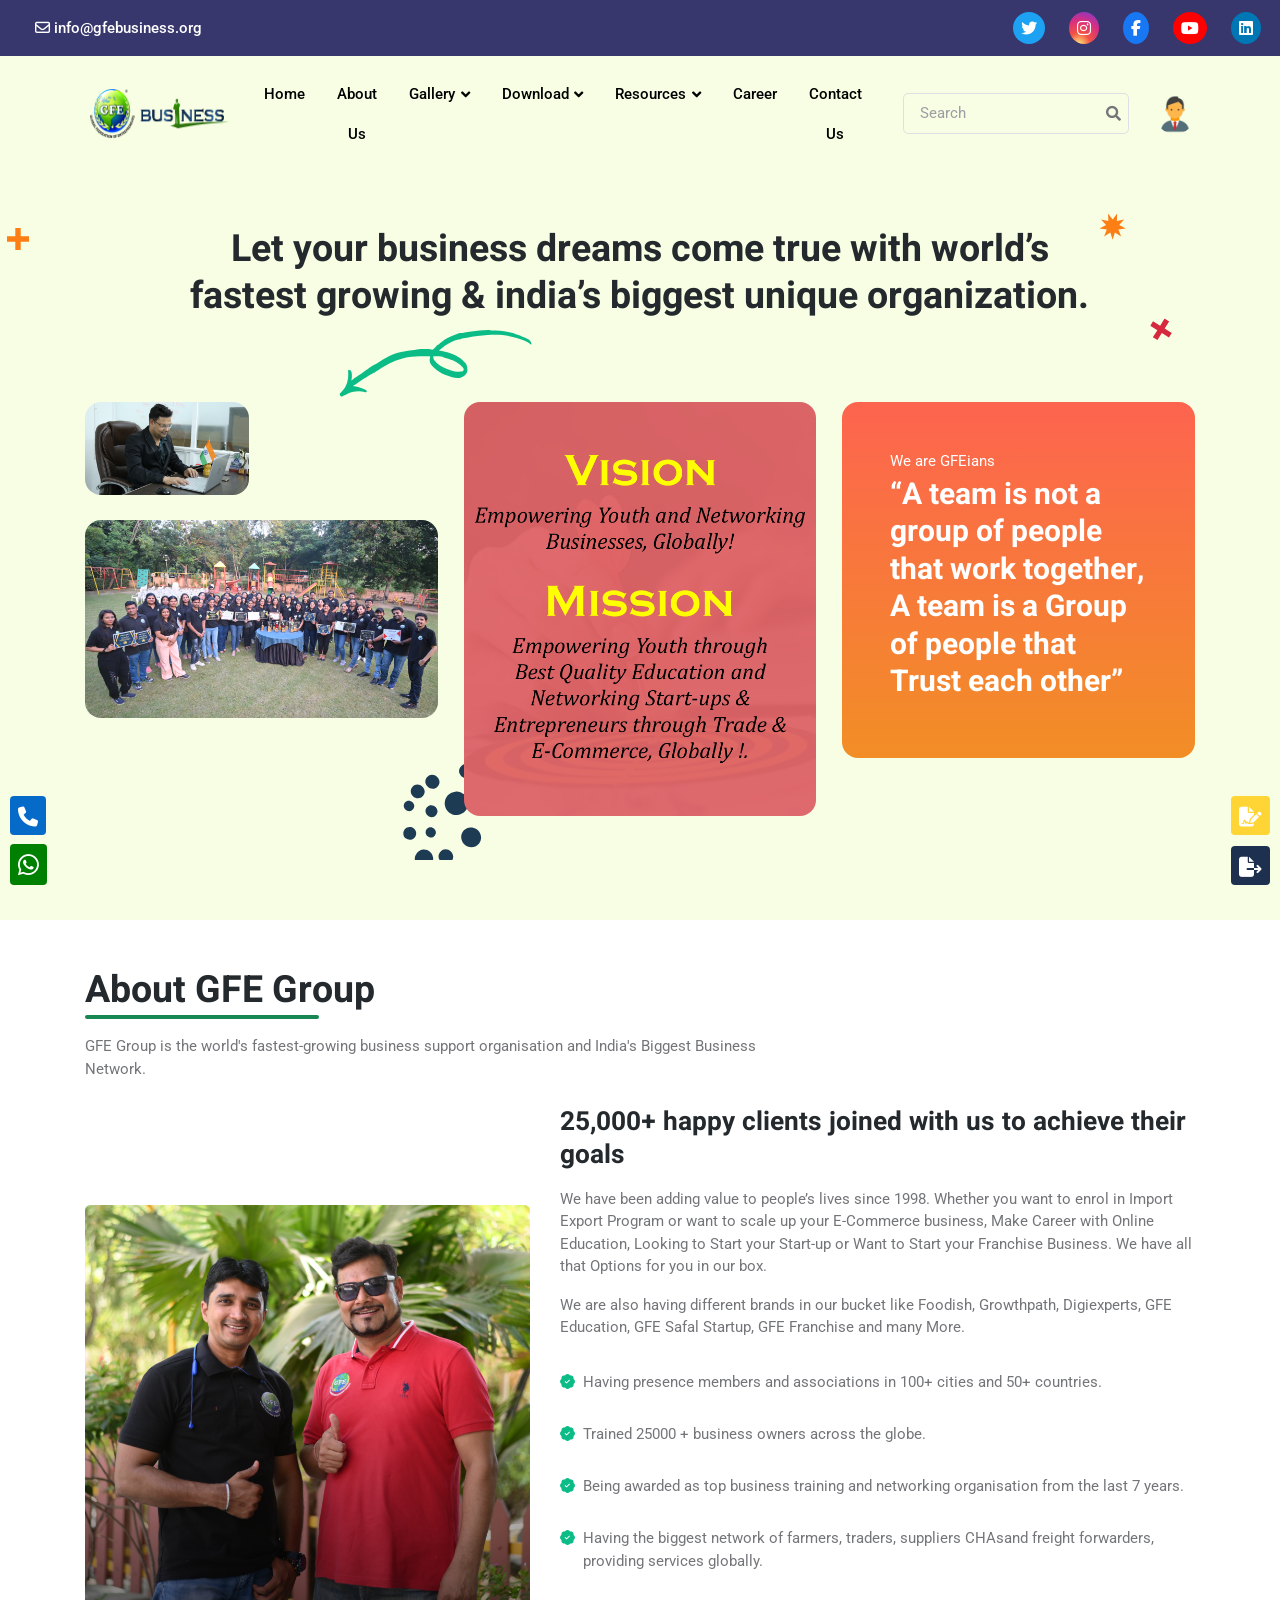
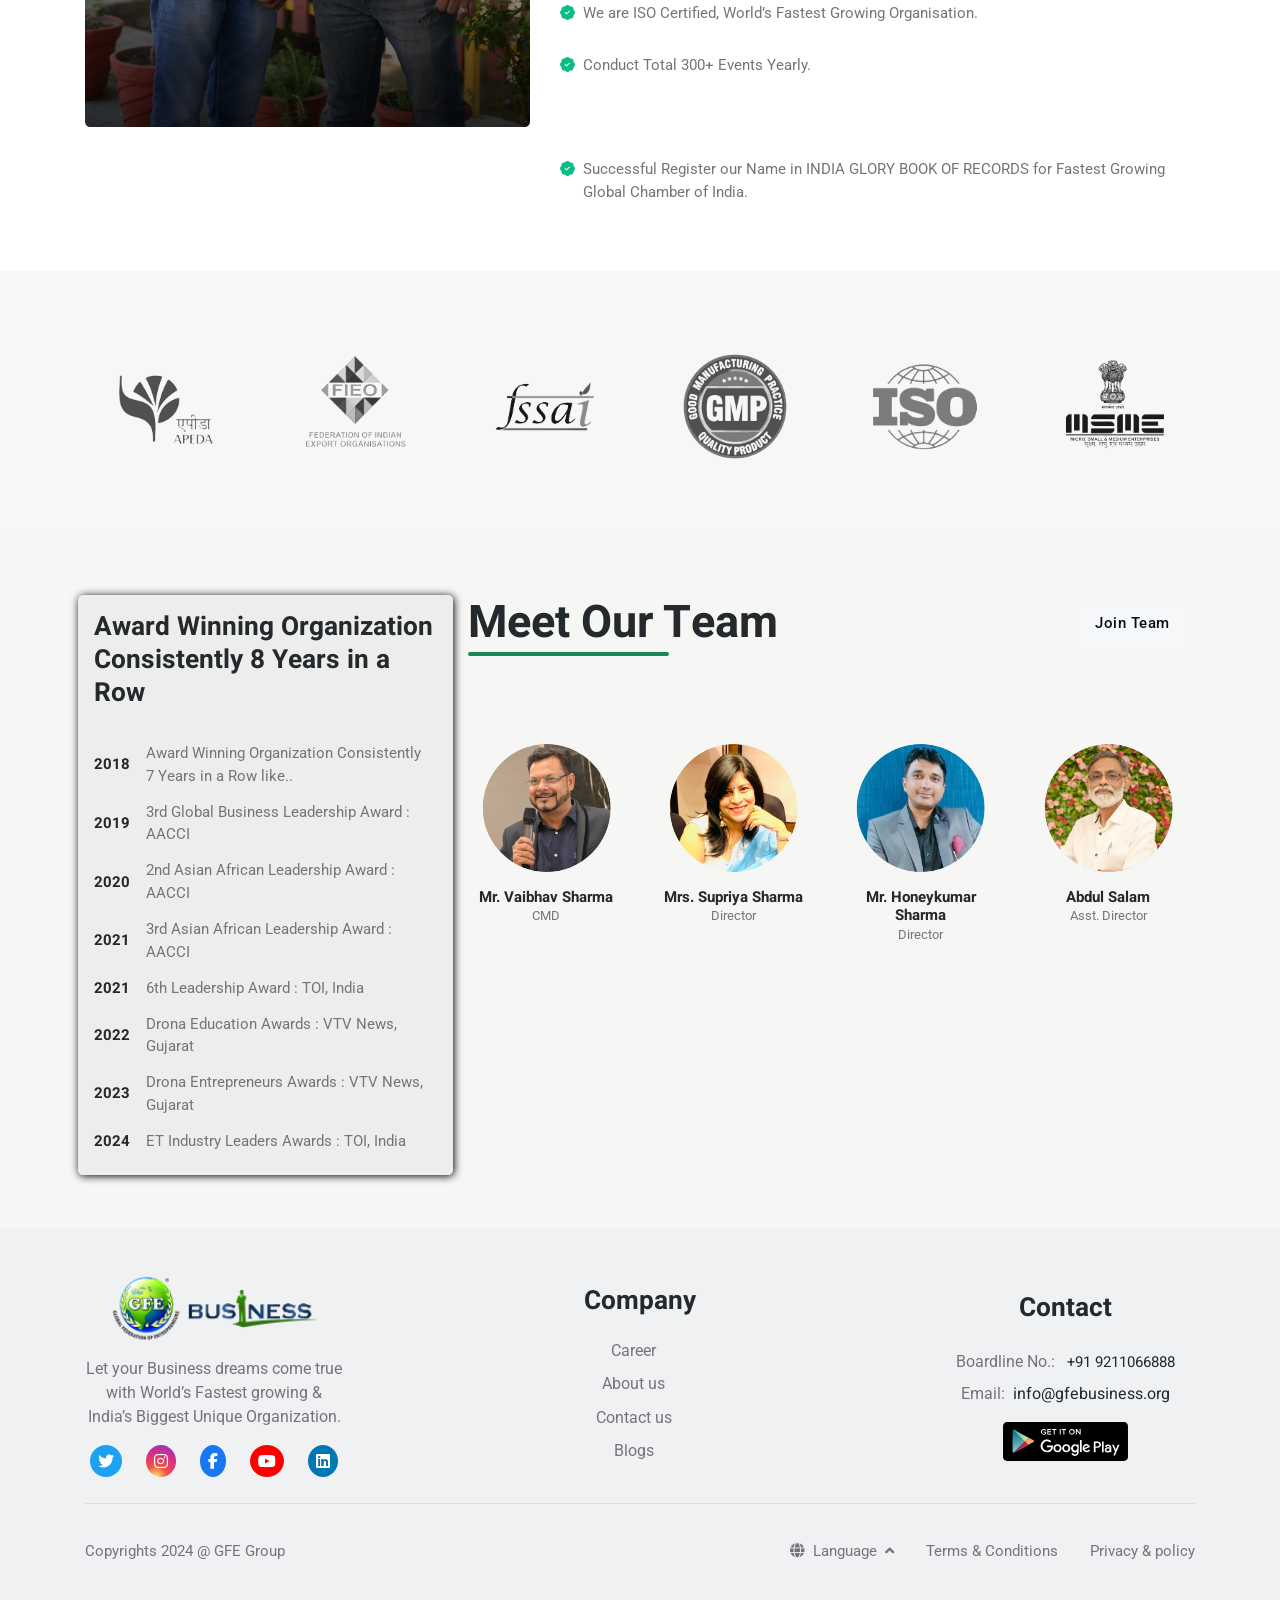
==== about.html @ 5df44984 "GFE" ====
<!DOCTYPE html>
<html lang="en">

<head>
	<title>Eduport - LMS, Education and Course Theme</title>

	<!-- Meta Tags -->
	<meta charset="utf-8">
	<meta name="viewport" content="width=device-width, initial-scale=1, shrink-to-fit=no">
	<meta name="author" content="Webestica.com">
	<meta name="description" content="Eduport- LMS, Education and Course Theme">

	<link href="https://unpkg.com/aos@2.3.1/dist/aos.css" rel="stylesheet">

	<!-- Dark mode -->
	<script>
		const storedTheme = localStorage.getItem('theme')

		const getPreferredTheme = () => {
			if (storedTheme) {
				return storedTheme
			}
			return window.matchMedia('(prefers-color-scheme: light)').matches ? 'light' : 'light'
		}

		const setTheme = function (theme) {
			if (theme === 'auto' && window.matchMedia('(prefers-color-scheme: dark)').matches) {
				document.documentElement.setAttribute('data-bs-theme', 'dark')
			} else {
				document.documentElement.setAttribute('data-bs-theme', theme)
			}
		}

		setTheme(getPreferredTheme())

		window.addEventListener('DOMContentLoaded', () => {
			var el = document.querySelector('.theme-icon-active');
			if (el != 'undefined' && el != null) {
				const showActiveTheme = theme => {
					const activeThemeIcon = document.querySelector('.theme-icon-active use')
					const btnToActive = document.querySelector(`[data-bs-theme-value="${theme}"]`)
					const svgOfActiveBtn = btnToActive.querySelector('.mode-switch use').getAttribute('href')

					document.querySelectorAll('[data-bs-theme-value]').forEach(element => {
						element.classList.remove('active')
					})

					btnToActive.classList.add('active')
					activeThemeIcon.setAttribute('href', svgOfActiveBtn)
				}

				window.matchMedia('(prefers-color-scheme: dark)').addEventListener('change', () => {
					if (storedTheme !== 'light' || storedTheme !== 'dark') {
						setTheme(getPreferredTheme())
					}
				})

				showActiveTheme(getPreferredTheme())

				document.querySelectorAll('[data-bs-theme-value]')
					.forEach(toggle => {
						toggle.addEventListener('click', () => {
							const theme = toggle.getAttribute('data-bs-theme-value')
							localStorage.setItem('theme', theme)
							setTheme(theme)
							showActiveTheme(theme)
						})
					})

			}
		})

	</script>

	<!-- Favicon -->
	<link rel="shortcut icon" href="assets/images/favicon.ico">

	<!-- -------FontAwsome----------- -->
	<link rel="stylesheet" href="https://cdnjs.cloudflare.com/ajax/libs/font-awesome/6.5.1/css/all.min.css"
		integrity="sha512-DTOQO9RWCH3ppGqcWaEA1BIZOC6xxalwEsw9c2QQeAIftl+Vegovlnee1c9QX4TctnWMn13TZye+giMm8e2LwA=="
		crossorigin="anonymous" referrerpolicy="no-referrer" />

	<!-- Google Font -->
	<link rel="preconnect" href="https://fonts.googleapis.com">
	<link rel="preconnect" href="https://fonts.gstatic.com" crossorigin>

	<link rel="stylesheet"
		href="https://fonts.googleapis.com/css2?family=Heebo:wght@400;500;700&family=Roboto:wght@400;500;700&display=swap">

	<!-- Plugins CSS -->
	<link rel="stylesheet" type="text/css" href="assets/vendor/font-awesome/css/all.min.css">
	<link rel="stylesheet" type="text/css" href="assets/vendor/bootstrap-icons/bootstrap-icons.css">
	<link rel="stylesheet" type="text/css" href="assets/vendor/tiny-slider/tiny-slider.css">
	<link rel="stylesheet" type="text/css" href="assets/vendor/aos/aos.css">

	<!-- Theme CSS -->
	<link rel="stylesheet" type="text/css" href="assets/css/style.css">

</head>

<body>

	<!-- Navbar -->
	<nav class="navbar navbar-expand-lg navbar-dark" style="background-color: rgba(11, 11, 77, 0.818);">
		<!-- Container wrapper -->
		<div class="container-fluid">

			<!-- Collapsible wrapper -->
			<div class="collapse navbar-collapse justify-content-between p-1">
				<!-- Left links -->
				<ul class="navbar-nav me-auto mb-2 mb-lg-0">
					<li class="nav-item">
						<a class="nav-link" href="#"><i class="fa-regular fa-envelope"></i> info@gfebusiness.org</a>
					</li>
				</ul>
				<!-- Left links -->

				<ul class="navbar-nav d-flex flex-row gap-3">
					<!-- Icons -->
					<li class="list-inline-item"> <a href="https://twitter.com/gfebusiness" target="_blank"
							rel="noopener"><i
								class="fa-brands fa-twitter fs-5 bg-light-subtle twi-color p-2 rounded-circle"></i></a>
					</li>
					<li class="list-inline-item"> <a href="https://www.instagram.com/gfe.business/" target="_blank"
							rel="noopener"><i
								class="fa-brands fa-instagram fs-5 bg-light-subtle insta-color p-2 rounded-circle"></i></a>
					</li>
					<li class="list-inline-item"> <a href="https://www.facebook.com/GFEbusiness" target="_blank"
							rel="noopener"><i
								class="fa-brands fa-facebook-f fs-5 bg-light-subtle face-color p-2 rounded-circle"></i></a>
					</li>
					<li class="list-inline-item"> <a href="https://www.youtube.com/@gfebusiness" target="_blank"
							rel="noopener"><i
								class="fa-brands fa-youtube fs-5 bg-light-subtle Youtube-color p-2 rounded-circle"></i></a>
					</li>
					<li class="list-inline-item"> <a href="https://www.linkedin.com/company/13249941/admin/feed/posts/"
							target="_blank" rel="noopener"><i
								class="fa-brands fa-linkedin fs-5 bg-light-subtle linkdin-color p-2 rounded-circle"></i></a>
					</li>
					<!-- Icon dropdown -->
				</ul>
			</div>
			<!-- Collapsible wrapper -->
		</div>
		<!-- Container wrapper -->
	</nav>
	<!-- Navbar -->

	<!-- Header START -->
	<header class="navbar-light navbar-sticky main-GFE">
		<!-- Logo Nav START -->
		<nav class="navbar navbar-expand-xl">
			<div class="container">
				<!-- Logo START -->
				<a class="navbar-brand" href="index.html">

					<img class="light-mode-item navbar-brand-item" src="assets/images/Gfe Business.png" alt="logo"
						style="height:55px;width:180px;">

					<img class="dark-mode-item navbar-brand-item" src="assets/images/Gfe Business.png" alt="logo"
						style="height:55px;width:180px;">

				</a>
				<!-- Logo END -->

				<!-- Responsive navbar toggler -->
				<button class="navbar-toggler ms-auto" type="button" data-bs-toggle="collapse"
					data-bs-target="#navbarCollapse" aria-controls="navbarCollapse" aria-expanded="false"
					aria-label="Toggle navigation">
					<span class="navbar-toggler-animation">
						<span></span>
						<span></span>
						<span></span>
					</span>
				</button>

				<!-- Main navbar START -->
				<div class="navbar-collapse w-100 collapse ronni" id="navbarCollapse">

					<ul class="navbar-nav navbar-nav-scroll me-auto">
						<!-- Nav item 1 Demos -->
						<li class="nav-item dropdown">
							<a class="nav-link" href="index.html" id="demoMenu" aria-haspopup="true"
								aria-expanded="false">Home</a>
						</li>

						<li class="nav-item dropdown">
							<a class="nav-link" href="about.html" id="demoMenu" aria-haspopup="true"
								aria-expanded="false">About Us</a>
						</li>

						<li class="nav-item dropdown">
							<a class="nav-link dropdown-toggle" href="gallery.html" id="demoMenu"
								data-bs-toggle="dropdown" aria-haspopup="true" aria-expanded="false">Gallery</a>
							<ul class="dropdown-menu" aria-labelledby="demoMenu">
								<li> <a class="dropdown-item" href="team.html">Team</a></li>
								<li> <a class="dropdown-item" href="clients.html">Clients</a></li>
								<li> <a class="dropdown-item" href="events.html">Events</a></li>
								<li> <a class="dropdown-item " href="awards.html">Awards</a></li>
								<li> <a class="dropdown-item " href="media.html">Media Coverage</a></li>
								<li> <a class="dropdown-item " href="serviceproduct.html">Services</a></li>

							</ul>
						</li>


						<li class="nav-item dropdown">
							<a class="nav-link dropdown-toggle" href="download.html" id="demoMenu"
								data-bs-toggle="dropdown" aria-haspopup="true" aria-expanded="false">Download</a>
							<ul class="dropdown-menu" aria-labelledby="demoMenu">
								<li> <a class="dropdown-item" id="mbtn" data-bs-toggle="modal" data-bs-target="#boby"
										data-whatever="@mdo" href="#">Product Research Report</a></li>
								<li> <a class="dropdown-item" id="mBtn" data-bs-toggle="modal" data-bs-target="#ronak"
										data-whatever="@mdo" href="#">Genuine International Buyers-Sellers
										Data</a></li>
							</ul>
						</li>

						<li class="nav-item dropdown">
							<a class="nav-link dropdown-toggle" href="resources.html" id="demoMenu"
								data-bs-toggle="dropdown" aria-haspopup="true" aria-expanded="false">Resources</a>
							<ul class="dropdown-menu" aria-labelledby="demoMenu">
								<li> <a class="dropdown-item" href="https://www.indiantradeportal.in/"
										target="_blank">HSN Code
										Search</a></li>
								<li> <a class="dropdown-item" href="https://www.xe.com/currencyconverter/"
										target="_blank">Currency
										Converter</a></li>
							</ul>
						</li>

						<li class="nav-item dropdown">
							<a class="nav-link" href="career.html" id="demoMenu" aria-haspopup="true"
								aria-expanded="false">Career</a>
						</li>

						<li class="nav-item dropdown">
							<a class="nav-link" href="contact-us.html" id="demoMenu" aria-haspopup="true"
								aria-expanded="false">Contact Us</a>
						</li>

					</ul>
					</li>

					<!-- Nav Search START -->
					<div class="nav my-3 my-xl-0 px-4 flex-nowrap align-items-center">
						<div class="nav-item w-100">
							<form class="position-relative">
								<input class="form-control pe-5 bg-transparent" type="search" placeholder="Search"
									aria-label="Search">
								<button
									class="bg-transparent p-2 position-absolute top-50 end-0 translate-middle-y border-0 text-primary-hover text-reset"
									type="submit">
									<i class="fas fa-search fs-6 "></i>
								</button>
							</form>
						</div>
					</div>
					<!-- Nav Search END -->
				</div>
				<!-- Main navbar END -->

				<!-- Profile START -->
				<div class="dropdown ms-1 ms-lg-0">
					<a class="avatar avatar-sm p-0" href="#" id="profileDropdown" role="button"
						data-bs-auto-close="outside" data-bs-display="static" data-bs-toggle="dropdown"
						aria-expanded="false">
						<img class="avatar-img rounded-circle" src="assets/images/avatar/01.jpg" alt="avatar">
					</a>
					<ul class="dropdown-menu dropdown-animation dropdown-menu-end shadow pt-3"
						aria-labelledby="profileDropdown">
						<!-- Profile info -->
						<li class="px-3 mb-3">
							<div class="d-flex align-items-center">
								<!-- Avatar -->
								<div class="avatar me-3">
									<img class="avatar-img rounded-circle shadow" src="assets/images/avatar/01.jpg"
										alt="avatar">
								</div>
								<div>
									<a class="h6" href="#">Lori Ferguson</a>
									<p class="small m-0">example@gmail.com</p>
								</div>
							</div>
						</li>
						<li>
							<hr class="dropdown-divider">
						</li>
						<!-- Links -->
						<li><a class="dropdown-item" href="#"><i class="bi bi-person fa-fw me-2"></i>Edit Profile</a>
						</li>
						<li><a class="dropdown-item" href="#"><i class="bi bi-gear fa-fw me-2"></i>Account Settings</a>
						</li>
						<li><a class="dropdown-item" href="#"><i class="bi bi-info-circle fa-fw me-2"></i>Help</a></li>
						<li><a class="dropdown-item bg-danger-soft-hover" href="#"><i
									class="bi bi-power fa-fw me-2"></i>Sign Out</a></li>
						<li>
							<hr class="dropdown-divider">
						</li>
						<!-- Dark mode options START -->
						<li>
							<div
								class="bg-light dark-mode-switch theme-icon-active d-flex align-items-center p-1 rounded mt-2">
								<button type="button" class="btn btn-sm mb-0" data-bs-theme-value="light">
									<svg xmlns="http://www.w3.org/2000/svg" width="16" height="16" fill="currentColor"
										class="bi bi-sun fa-fw mode-switch" viewBox="0 0 16 16">
										<path
											d="M8 11a3 3 0 1 1 0-6 3 3 0 0 1 0 6zm0 1a4 4 0 1 0 0-8 4 4 0 0 0 0 8zM8 0a.5.5 0 0 1 .5.5v2a.5.5 0 0 1-1 0v-2A.5.5 0 0 1 8 0zm0 13a.5.5 0 0 1 .5.5v2a.5.5 0 0 1-1 0v-2A.5.5 0 0 1 8 13zm8-5a.5.5 0 0 1-.5.5h-2a.5.5 0 0 1 0-1h2a.5.5 0 0 1 .5.5zM3 8a.5.5 0 0 1-.5.5h-2a.5.5 0 0 1 0-1h2A.5.5 0 0 1 3 8zm10.657-5.657a.5.5 0 0 1 0 .707l-1.414 1.415a.5.5 0 1 1-.707-.708l1.414-1.414a.5.5 0 0 1 .707 0zm-9.193 9.193a.5.5 0 0 1 0 .707L3.05 13.657a.5.5 0 0 1-.707-.707l1.414-1.414a.5.5 0 0 1 .707 0zm9.193 2.121a.5.5 0 0 1-.707 0l-1.414-1.414a.5.5 0 0 1 .707-.707l1.414 1.414a.5.5 0 0 1 0 .707zM4.464 4.465a.5.5 0 0 1-.707 0L2.343 3.05a.5.5 0 1 1 .707-.707l1.414 1.414a.5.5 0 0 1 0 .708z" />
										<use href="#"></use>
									</svg> Light
								</button>
								<button type="button" class="btn btn-sm mb-0" data-bs-theme-value="dark">
									<svg xmlns="http://www.w3.org/2000/svg" width="16" height="16" fill="currentColor"
										class="bi bi-moon-stars fa-fw mode-switch" viewBox="0 0 16 16">
										<path
											d="M6 .278a.768.768 0 0 1 .08.858 7.208 7.208 0 0 0-.878 3.46c0 4.021 3.278 7.277 7.318 7.277.527 0 1.04-.055 1.533-.16a.787.787 0 0 1 .81.316.733.733 0 0 1-.031.893A8.349 8.349 0 0 1 8.344 16C3.734 16 0 12.286 0 7.71 0 4.266 2.114 1.312 5.124.06A.752.752 0 0 1 6 .278zM4.858 1.311A7.269 7.269 0 0 0 1.025 7.71c0 4.02 3.279 7.276 7.319 7.276a7.316 7.316 0 0 0 5.205-2.162c-.337.042-.68.063-1.029.063-4.61 0-8.343-3.714-8.343-8.29 0-1.167.242-2.278.681-3.286z" />
										<path
											d="M10.794 3.148a.217.217 0 0 1 .412 0l.387 1.162c.173.518.579.924 1.097 1.097l1.162.387a.217.217 0 0 1 0 .412l-1.162.387a1.734 1.734 0 0 0-1.097 1.097l-.387 1.162a.217.217 0 0 1-.412 0l-.387-1.162A1.734 1.734 0 0 0 9.31 6.593l-1.162-.387a.217.217 0 0 1 0-.412l1.162-.387a1.734 1.734 0 0 0 1.097-1.097l.387-1.162zM13.863.099a.145.145 0 0 1 .274 0l.258.774c.115.346.386.617.732.732l.774.258a.145.145 0 0 1 0 .274l-.774.258a1.156 1.156 0 0 0-.732.732l-.258.774a.145.145 0 0 1-.274 0l-.258-.774a1.156 1.156 0 0 0-.732-.732l-.774-.258a.145.145 0 0 1 0-.274l.774-.258c.346-.115.617-.386.732-.732L13.863.1z" />
										<use href="#"></use>
									</svg> Dark
								</button>
								<button type="button" class="btn btn-sm mb-0 active" data-bs-theme-value="auto">
									<svg xmlns="http://www.w3.org/2000/svg" width="16" height="16" fill="currentColor"
										class="bi bi-circle-half fa-fw mode-switch" viewBox="0 0 16 16">
										<path d="M8 15A7 7 0 1 0 8 1v14zm0 1A8 8 0 1 1 8 0a8 8 0 0 1 0 16z" />
										<use href="#"></use>
									</svg> Auto
								</button>
							</div>
						</li>
						<!-- Dark mode options END-->
					</ul>
				</div>
				<!-- Profile START -->
			</div>
		</nav>
		<!-- Logo Nav END -->
	</header>
	<!-- Header END -->

	<!-- **************** MAIN CONTENT START **************** -->
	<main class="">

		<!-- Page Banner START -->
		<section class="main-GFE">
			<div class="container">

				<div class="row g-4">
					<!-- Title and SVG START -->
					<div class="col-10 text-center mx-auto position-relative">
						<!-- SVG decoration -->
						<figure
							class="position-absolute top-100 start-50 translate-middle mt-5 ms-n9 pt-5 d-none d-lg-block">
							<svg>
								<path class="fill-success"
									d="m181.6 6.7c-0.1 0-0.2-0.1-0.3 0-2.5-0.3-4.9-1-7.3-1.4-2.7-0.4-5.5-0.7-8.2-0.8-1.4-0.1-2.8-0.1-4.1-0.1-0.5 0-0.9-0.1-1.4-0.2-0.9-0.3-1.9-0.1-2.8-0.1-5.4 0.2-10.8 0.6-16.1 1.4-2.7 0.3-5.3 0.8-7.9 1.3-0.6 0.1-1.1 0.3-1.8 0.3-0.4 0-0.7-0.1-1.1-0.1-1.5 0-3 0.7-4.3 1.2-3 1-6 2.4-8.8 3.9-2.1 1.1-4 2.4-5.9 3.9-1 0.7-1.8 1.5-2.7 2.2-0.5 0.4-1.1 0.5-1.5 0.9s-0.7 0.8-1.1 1.2c-1 1-1.9 2-2.9 2.9-0.4 0.3-0.8 0.5-1.2 0.5-1.3-0.1-2.7-0.4-3.9-0.6-0.7-0.1-1.2 0-1.8 0-3.1 0-6.4-0.1-9.5 0.4-1.7 0.3-3.4 0.5-5.1 0.7-5.3 0.7-10.7 1.4-15.8 3.1-4.6 1.6-8.9 3.8-13.1 6.3-2.1 1.2-4.2 2.5-6.2 3.9-0.9 0.6-1.7 0.9-2.6 1.2s-1.7 1-2.5 1.6c-1.5 1.1-3 2.1-4.6 3.2-1.2 0.9-2.7 1.7-3.9 2.7-1 0.8-2.2 1.5-3.2 2.2-1.1 0.7-2.2 1.5-3.3 2.3-0.8 0.5-1.7 0.9-2.5 1.5-0.9 0.8-1.9 1.5-2.9 2.2 0.1-0.6 0.3-1.2 0.4-1.9 0.3-1.7 0.2-3.6 0-5.3-0.1-0.9-0.3-1.7-0.8-2.4s-1.5-1.1-2.3-0.8c-0.2 0-0.3 0.1-0.4 0.3s-0.1 0.4-0.1 0.6c0.3 3.6 0.2 7.2-0.7 10.7-0.5 2.2-1.5 4.5-2.7 6.4-0.6 0.9-1.4 1.7-2 2.6s-1.5 1.6-2.3 2.3c-0.2 0.2-0.5 0.4-0.6 0.7s0 0.7 0.1 1.1c0.2 0.8 0.6 1.6 1.3 1.8 0.5 0.1 0.9-0.1 1.3-0.3 0.9-0.4 1.8-0.8 2.7-1.2 0.4-0.2 0.7-0.3 1.1-0.6 1.8-1 3.8-1.7 5.8-2.3 4.3-1.1 9-1.1 13.3 0.1 0.2 0.1 0.4 0.1 0.6 0.1 0.7-0.1 0.9-1 0.6-1.6-0.4-0.6-1-0.9-1.7-1.2-2.5-1.1-4.9-2.1-7.5-2.7-0.6-0.2-1.3-0.3-2-0.4-0.3-0.1-0.5 0-0.8-0.1s-0.9 0-1.1-0.1-0.3 0-0.3-0.2c0-0.4 0.7-0.7 1-0.8 0.5-0.3 1-0.7 1.5-1l5.4-3.6c0.4-0.2 0.6-0.6 1-0.9 1.2-0.9 2.8-1.3 4-2.2 0.4-0.3 0.9-0.6 1.3-0.9l2.7-1.8c1-0.6 2.2-1.2 3.2-1.8 0.9-0.5 1.9-0.8 2.7-1.6 0.9-0.8 2.2-1.4 3.2-2 1.2-0.7 2.3-1.4 3.5-2.1 4.1-2.5 8.2-4.9 12.7-6.6 5.2-1.9 10.6-3.4 16.2-4 5.4-0.6 10.8-0.3 16.2-0.5h0.5c1.4-0.1 2.3-0.1 1.7 1.7-1.4 4.5 1.3 7.5 4.3 10 3.4 2.9 7 5.7 11.3 7.1 4.8 1.6 9.6 3.8 14.9 2.7 3-0.6 6.5-4 6.8-6.4 0.2-1.7 0.1-3.3-0.3-4.9-0.4-1.4-1-3-2.2-3.9-0.9-0.6-1.6-1.6-2.4-2.4-0.9-0.8-1.9-1.7-2.9-2.3-2.1-1.4-4.2-2.6-6.5-3.5-3.2-1.3-6.6-2.2-10-3-0.8-0.2-1.6-0.4-2.5-0.5-0.2 0-1.3-0.1-1.3-0.3-0.1-0.2 0.3-0.4 0.5-0.6 0.9-0.8 1.8-1.5 2.7-2.2 1.9-1.4 3.8-2.8 5.8-3.9 2.1-1.2 4.3-2.3 6.6-3.2 1.2-0.4 2.3-0.8 3.6-1 0.6-0.2 1.2-0.2 1.8-0.4 0.4-0.1 0.7-0.3 1.1-0.5 1.2-0.5 2.7-0.5 3.9-0.8 1.3-0.2 2.7-0.4 4.1-0.7 2.7-0.4 5.5-0.8 8.2-1.1 3.3-0.4 6.7-0.7 10-1 7.7-0.6 15.3-0.3 23 1.3 4.2 0.9 8.3 1.9 12.3 3.6 1.2 0.5 2.3 1.1 3.5 1.5 0.7 0.2 1.3 0.7 1.8 1.1 0.7 0.6 1.5 1.1 2.3 1.7 0.2 0.2 0.6 0.3 0.8 0.2 0.1-0.1 0.1-0.2 0.2-0.4 0.1-0.9-0.2-1.7-0.7-2.4-0.4-0.6-1-1.4-1.6-1.9-0.8-0.7-2-1.1-2.9-1.6-1-0.5-2-0.9-3.1-1.3-2.5-1.1-5.2-2-7.8-2.8-1-0.8-2.4-1.2-3.7-1.4zm-64.4 25.8c4.7 1.3 10.3 3.3 14.6 7.9 0.9 1 2.4 1.8 1.8 3.5-0.6 1.6-2.2 1.5-3.6 1.7-4.9 0.8-9.4-1.2-13.6-2.9-4.5-1.7-8.8-4.3-11.9-8.3-0.5-0.6-1-1.4-1.1-2.2 0-0.3 0-0.6-0.1-0.9s-0.2-0.6 0.1-0.9c0.2-0.2 0.5-0.2 0.8-0.2 2.3-0.1 4.7 0 7.1 0.4 0.9 0.1 1.6 0.6 2.5 0.8 1.1 0.4 2.3 0.8 3.4 1.1z" />
							</svg>
						</figure>
						<!-- SVG decoration -->
						<figure class="position-absolute top-0 start-0 ms-n9">
							<svg width="22px" height="22px" viewBox="0 0 22 22">
								<polygon class="fill-orange"
									points="22,8.3 13.7,8.3 13.7,0 8.3,0 8.3,8.3 0,8.3 0,13.7 8.3,13.7 8.3,22 13.7,22 13.7,13.7 22,13.7 " />
							</svg>
						</figure>
						<!-- SVG decoration -->
						<figure class="position-absolute top-100 start-100 translate-middle ms-5 d-none d-md-block">
							<svg width="21.5px" height="21.5px" viewBox="0 0 21.5 21.5">
								<polygon class="fill-danger"
									points="21.5,14.3 14.4,9.9 18.9,2.8 14.3,0 9.9,7.1 2.8,2.6 0,7.2 7.1,11.6 2.6,18.7 7.2,21.5 11.6,14.4 18.7,18.9 " />
							</svg>
						</figure>
						<!-- SVG decoration -->
						<figure class="position-absolute top-0 start-100 translate-middle">
							<svg width="27px" height="27px">
								<path class="fill-orange"
									d="M13.122,5.946 L17.679,-0.001 L17.404,7.528 L24.661,5.946 L19.683,11.533 L26.244,15.056 L18.891,16.089 L21.686,23.068 L15.400,19.062 L13.122,26.232 L10.843,19.062 L4.557,23.068 L7.352,16.089 L-0.000,15.056 L6.561,11.533 L1.582,5.946 L8.839,7.528 L8.565,-0.001 L13.122,5.946 Z" />
							</svg>
						</figure>

						<!-- Title -->
						<h1 class="position-relative fs-2" data-aos="fade-down" data-aos-duration="1000">Let your
							business dreams come true with world’s fastest
							growing & india’s biggest unique organization.</h1>
					</div>
					<!-- Title and SVG END -->
				</div>

				<!-- Images START -->
				<div class="row g-4 mt-0 mt-lg-5">

					<!-- Left image -->
					<div class="col-6 col-md-4">
						<div class="row g-4" data-aos="fade-right" data-aos-duration="1000">
							<!-- Image -->
							<div class="col-10 col-lg-6">
								<img class="rounded-4" src="assets/images/about/img1.png" alt="">
							</div>
							<!-- Image -->
							<div class="col-12">
								<img class="rounded-4" src="assets/images/about/img2.png" alt="">
							</div>
						</div>
					</div>

					<!-- Center image -->
					<div class="col-6 col-md-4 position-relative">
						<!-- SVG decoration -->
						<figure class="d-md-none position-absolute bottom-0 start-0 ms-n5 d-none d-xl-block d-sm-none"
							data-aos="zoom-in" data-aos-duration="1000">
							<svg width="92px" height="100px">
								<path class="fill-blue"
									d="M127.581,25.993 C122.659,31.935 113.441,24.283 118.356,18.351 C123.278,12.408 132.496,20.060 127.581,25.993 ZM115.247,49.292 C106.977,59.275 91.492,46.420 99.748,36.454 C108.018,26.470 123.503,39.325 115.247,49.292 ZM86.935,2.378 C91.464,-3.089 99.944,3.951 95.423,9.409 C90.894,14.876 82.414,7.836 86.935,2.378 ZM93.501,43.010 C84.246,54.182 66.918,39.796 76.157,28.643 C85.411,17.471 102.740,31.856 93.501,43.010 ZM57.726,6.672 C63.633,-0.460 74.694,8.723 68.796,15.842 C62.889,22.973 51.828,13.791 57.726,6.672 ZM65.132,42.254 C65.414,45.250 64.407,48.520 62.488,50.836 C60.459,53.285 57.635,54.609 54.547,55.032 C51.448,55.456 48.387,54.215 45.962,52.383 C43.626,50.618 42.031,47.307 41.761,44.441 C41.479,41.444 42.486,38.175 44.406,35.858 C46.434,33.410 49.258,32.085 52.346,31.662 C55.446,31.238 58.507,32.479 60.931,34.312 C63.267,36.076 64.862,39.387 65.132,42.254 ZM48.502,101.257 C42.496,108.507 31.251,99.172 37.247,91.934 C43.252,84.684 54.497,94.019 48.502,101.257 ZM23.966,17.251 C29.774,10.238 40.651,19.267 34.852,26.269 C29.043,33.281 18.167,24.251 23.966,17.251 ZM9.378,26.952 C15.088,20.059 25.780,28.935 20.079,35.817 C14.369,42.711 3.677,33.835 9.378,26.952 ZM10.074,49.315 C5.742,54.545 -2.369,47.811 1.955,42.590 C6.287,37.361 14.399,44.094 10.074,49.315 ZM10.889,68.408 C13.679,70.517 13.903,74.910 11.746,77.514 C9.434,80.305 5.439,80.481 2.640,78.366 C-0.150,76.258 -0.375,71.865 1.783,69.260 C4.095,66.469 8.090,66.293 10.889,68.408 ZM9.881,114.513 C5.450,119.861 -2.845,112.974 1.578,107.635 C6.008,102.287 14.304,109.173 9.881,114.513 ZM12.758,94.899 C14.381,91.994 16.764,89.898 20.208,89.575 C22.532,89.358 25.068,90.140 26.866,91.630 C28.766,93.203 29.795,95.394 30.124,97.789 C30.589,101.171 28.744,104.038 26.279,106.100 C26.173,106.189 26.066,106.278 25.960,106.367 C24.381,107.689 21.309,108.287 19.326,107.873 C17.757,107.545 16.312,106.882 15.033,105.915 C13.453,104.722 12.479,102.811 12.056,100.935 C11.657,99.164 11.627,96.924 12.555,95.263 C12.622,95.142 12.690,95.021 12.758,94.899 ZM23.787,69.054 C28.020,63.943 35.947,70.523 31.721,75.626 C27.487,80.736 19.560,74.156 23.787,69.054 ZM23.899,47.361 C28.822,41.418 38.039,49.070 33.125,55.003 C28.202,60.945 18.985,53.293 23.899,47.361 ZM51.663,129.014 C42.901,139.591 26.494,125.972 35.242,115.411 C44.004,104.833 60.411,118.454 51.663,129.014 ZM69.137,67.525 C69.381,67.564 69.626,67.602 69.871,67.641 C77.305,68.819 80.658,77.977 75.894,83.728 C71.131,89.478 61.508,87.888 58.968,80.803 C58.884,80.570 58.800,80.337 58.717,80.104 C56.311,73.396 62.098,66.410 69.137,67.525 Z" />
							</svg>
						</figure>
						<!-- Image -->
						<img class="rounded-4" data-aos="fade-up" data-aos-duration="1000"
							src="assets/images/about/img5.png" alt="">
					</div>

					<!-- Right image -->
					<div class="col-md-4">
						<div class="row g-4">
							<!-- Content -->
							<div class="col-sm-6 col-md-12">
								<div class="bg-grad rounded-4 p-5 text-start">
									<p class="text-white mb-1" data-aos="fade-down" data-aos-duration="1000">We are
										GFEians</p>
									<h3 class="text-white" data-aos="fade-down" data-aos-duration="1000">“A team is
										not a group of people
										that work together,
										A team is a
										Group of people that
										Trust each other”</h3>
								</div>
							</div>
							<!-- Image -->
							<div class="col-sm-6 col-md-12 col-lg-6" data-aos="fade-up" data-aos-duration="1000">
								<img class="rounded-4" src="assets/images/about/img4.png" alt="">
							</div>
						</div>
					</div>
				</div>
				<!-- Images END -->
			</div>
		</section>
		<!-- Page Banner END -->

		<!-- About founder START -->
		<section class="pt-0 pt-md-5">
			<div class="container">
				<!-- Title -->
				<div class="row mb-4">
					<div class="col-lg-8">
						<h2 class="mb-0" data-aos="fade-down" data-aos-duration="1000">About GFE Group</h2>
						<div class="Pogram-line mx-0 mb-3"></div>
						<p class="mb-0" data-aos="fade-right" data-aos-duration="1000">GFE Group is the world's
							fastest-growing business support organisation and
							India's
							Biggest Business Network.</p>
					</div>
				</div>

				<div class="row align-items-center">
					<div class="col-lg-5 position-relative">
						<!-- SVG decoration -->
						<figure class="position-absolute top-0 start-0 d-inline-block mt-n3" data-aos="zoom-in"
							data-aos-duration="1500">
							<svg width="100" height="188" viewBox="0 0 379 395" xmlns="http://www.w3.org/2000/svg">
								<path class="fill-dark"
									d="m194.01 213.69c0.16-5.82-0.7-11.77-1.4-17.55-0.64-5.35-0.76-11.29-2.82-16.27-1.96-4.73-8.61-4.2-9.04 1.22-0.43 5.35 1.23 11.08 2.27 16.34 1.14 5.75 2.15 11.66 4.1 17.18 1.3 3.67 6.78 3.18 6.89-0.92z" />
								<path class="fill-dark"
									d="m128.66 204.59c6.52 6.1 15.48 10.99 24.03 13.51 5.22 1.54 7.32-5.35 3.46-8.21-6.75-5.01-16.05-9.23-24.35-10.7-2.94-0.52-5.69 3.02-3.14 5.4z" />
								<path class="fill-dark"
									d="m132.2 252.72c6.03 2.03 13-2.24 18.55-4.47 5.74-2.31 12.86-4.01 16.33-9.42 1.35-2.1 0.13-5.66-2.49-6.12-6.49-1.13-12.33 2.76-18.07 5.5-5.32 2.53-13.35 4.85-15.93 10.57-0.73 1.63-0.16 3.34 1.61 3.94z" />
								<path class="fill-dark"
									d="m182.31 247.3c-1.06 5.43-0.29 10.91 0.17 16.38 0.45 5.37 0.39 10.33 3.86 14.65 2.48 3.08 6.71 0.8 7.87-2.08 1.92-4.74-0.07-10.24-1.09-15.05-1.07-5.05-1.88-10.15-4.3-14.75-1.37-2.61-5.92-2.16-6.51 0.85z" />
								<path class="fill-dark"
									d="m211.23 241.9c5.34 2.71 11.14 3.79 16.93 5.12 5.44 1.25 11.33 3.6 16.8 1.69 2.97-1.04 4.8-5.22 2.01-7.6-4.56-3.89-10.1-3.93-15.86-4.77-5.93-0.87-11.93-2.18-17.94-1.58-3.44 0.33-5.65 5.25-1.94 7.14z" />
								<path class="fill-dark"
									d="m214.37 216.88c4.35-2.81 8.22-6.6 12.01-10.11 3.85-3.57 8.13-6.91 9.69-12.11 1.18-3.93-2.72-7.7-6.6-6.6-5.19 1.47-8.64 5.78-12.25 9.56-3.58 3.74-7.38 7.54-10.27 11.86-3.01 4.48 2.94 10.3 7.42 7.4z" />
								<path class="fill-dark"
									d="m207.17 163.93c0.09-5.41-0.52-10.86-1.1-16.24-0.53-4.88-0.69-9.86-5.27-12.57-1.66-0.99-4.25-0.79-5.58 0.72-3.58 4.05-2.41 8.55-1.43 13.51 1.05 5.32 2.17 10.73 3.91 15.86 1.72 5.06 9.38 4.33 9.47-1.28z" />
								<path class="fill-dark"
									d="m170.28 175.82c-1.08-4.59-5.06-8.9-8.25-12.24-3.48-3.65-7.11-6.76-11.91-8.47-3.27-1.16-6.56 2.43-5.59 5.59 1.49 4.87 4.62 8.63 8.09 12.28 3.19 3.35 7.33 7.35 11.86 8.62 3.57 1.02 6.6-2.33 5.8-5.78z" />
								<path class="fill-dark"
									d="m113.84 176.01c-7.44-4.12-18.57-4.89-26.84-3.99-5.8 0.63-7.84 9.04-1.46 10.76 4.65 1.25 9.05 1.98 13.88 1.84 4.39-0.13 9.32 0.11 13.47-1.4 3.03-1.1 4.11-5.46 0.95-7.21z" />
								<path class="fill-dark"
									d="m125.34 225.91c-5.47 2.02-10.75 4.18-16 6.74-5.16 2.52-11.05 4.98-14.84 9.42-3.46 4.06-0.13 9.64 5.06 8.7 5.73-1.04 10.86-4.93 15.62-8.12 4.84-3.23 9.35-6.72 13.83-10.42 2.88-2.38-0.19-7.6-3.67-6.32z" />
								<path class="fill-dark"
									d="m154.27 279.62c-3.59 9.53-5.46 22.66-3.96 32.73 0.5 3.32 6.07 4.06 7.41 0.97 4.05-9.33 5.62-22.49 4.62-32.61-0.46-4.65-6.4-5.53-8.07-1.09z" />
								<path class="fill-dark"
									d="m215.3 280.91c2.51 5 6.64 8.95 10.55 12.87 3.98 3.99 8.2 7.99 13.42 10.24 4.15 1.79 8.7-1.96 6.37-6.37-2.78-5.28-7.24-9.31-11.78-13.1-4.44-3.7-8.65-7.32-14.04-9.52-3.51-1.43-5.91 3.11-4.52 5.88z" />
								<path class="fill-dark"
									d="m254.24 267.03c5.83 1.72 12.15 1.57 18.2 1.8 6.2 0.24 12.37 0.53 18.44-0.9 4.44-1.05 4.44-7.93 0-8.98-6.07-1.43-12.24-1.14-18.44-0.9-6.05 0.23-12.36 0.08-18.2 1.8-3.54 1.04-3.55 6.13 0 7.18z" />
								<path class="fill-dark"
									d="m249.57 220.6c5.74 0.12 11.6-2.08 17.06-3.7 5.45-1.61 11.25-2.56 15.39-6.7 2.54-2.55 1.73-8.18-2.32-8.79-5.98-0.91-10.83 1.38-16.4 3.38-5.3 1.91-11.59 3.59-16.1 7.03-3.55 2.7-2.68 8.67 2.37 8.78z" />
								<path class="fill-dark"
									d="m238.02 166.17c5.01 0.05 6.68-5.95 8.2-9.72 2.09-5.16 5.82-11.06 4.3-16.7-1.07-3.99-5.57-4.49-8.42-2.22-4.5 3.56-5.43 12.37-6.71 17.73-0.63 2.63-2.45 10.86 2.63 10.91z" />
								<path class="fill-dark"
									d="m175.92 131.08c-1.38-4.98-4.55-9.43-7.22-13.81-2.74-4.5-5.16-8.6-9.77-11.37-3.99-2.4-7.62 1.55-7.08 5.44 0.71 5.16 3.67 8.88 6.59 13.03 2.76 3.92 5.45 8.49 9.2 11.53 3.63 2.95 9.7 0.32 8.28-4.82z" />
								<path class="fill-dark"
									d="m127.5 145.68c-1.48-4.47-4.02-8.5-6.53-12.46-2.62-4.14-5.16-8.26-9.07-11.29-3.8-2.95-11.23-0.45-9.16 5.33 1.79 4.99 4.71 8.72 8.08 12.77 3.16 3.81 6.31 7.59 10.31 10.54 3.06 2.24 7.5-1.48 6.37-4.89z" />
								<path class="fill-dark"
									d="m101.97 207.71c-4.66-0.27-9.34 0.67-13.89 1.61-4.86 1-9.5 1.89-13.64 4.77-4.3 2.98-3.09 10.56 2.82 10.41 5.31-0.13 9.68-2.1 14.43-4.28 4.41-2.01 8.72-4.09 12.48-7.19 2.26-1.84 0.25-5.18-2.2-5.32z" />
								<path class="fill-dark"
									d="m116.71 272.51c-4.44 3-7.89 7.25-11.32 11.32-3.27 3.87-8.11 8.18-9.12 13.28-0.88 4.45 3.4 7.81 7.48 5.75 4.67-2.35 7.5-8.09 10.36-12.29 3-4.4 6.21-8.89 7.91-13.97 0.98-2.92-2.72-5.84-5.31-4.09z" />
								<path class="fill-dark"
									d="m122.39 301.82c-5.73 9.01-7.71 21.98-9 32.42-0.66 5.35 7.05 5.43 8.72 1.18 3.68-9.42 7.84-21.51 7.12-31.74-0.25-3.62-4.81-5.04-6.84-1.86z" />
								<path class="fill-dark"
									d="m175.01 308.29c-2.31 11.43-3.44 23.86-1.94 35.44 0.5 3.89 6.31 5.52 7.42 1.01 2.79-11.35 3.18-23.81 2.16-35.41-0.36-4.07-6.71-5.66-7.64-1.04z" />
								<path class="fill-dark"
									d="m210.59 318.2c1.26 8.85 4.01 18.05 7.97 26.05 2.65 5.35 9.5 1.21 8.81-3.71-1.22-8.79-4.36-17.94-8.27-25.92-2.53-5.17-9.19-1.18-8.51 3.58z" />
								<path class="fill-dark"
									d="m259.62 289.8c3.87 4.03 9.22 6.16 14.27 8.35 5.5 2.38 10.65 4.46 16.62 5.28 3.9 0.54 6.45-4.22 2.79-6.61-5.03-3.27-10.23-5.13-15.94-6.92-5.3-1.66-10.9-3.61-16.51-3.1-1.47 0.15-2.34 1.84-1.23 3z" />
								<path class="fill-dark"
									d="m278.17 239.36c4.63 0.39 9.28-1.67 13.66-3 4.69-1.43 9.34-2.62 13.55-5.22 4.66-2.88 1.5-9.44-3.59-8.51-4.84 0.89-9.1 3.2-13.52 5.27-4.12 1.93-8.83 3.5-11.99 6.88-1.68 1.79-0.41 4.39 1.89 4.58z" />
								<path class="fill-dark"
									d="m260.7 185.8c6.75-0.5 12.46-6.6 17.59-10.64 6.06-4.77 13.55-9.38 17.13-16.41 1.61-3.15-1.07-7.46-4.83-6.28-7.33 2.3-12.71 8.29-18.33 13.29-4.95 4.42-12.78 9.58-14.42 16.28-0.42 1.75 0.87 3.91 2.86 3.76z" />
								<path class="fill-dark"
									d="m222.24 126.71c1.72-5.82 2.23-12.08 2.75-18.11 0.53-6.15 1.5-12.24-0.7-18.15-0.98-2.63-5.02-3.81-6.51-0.85-2.84 5.63-2.77 11.47-2.92 17.68-0.16 6.48-0.31 13.03 0.82 19.43 0.62 3.45 5.67 3 6.56 0z" />
								<path class="fill-dark"
									d="m189.37 103.89c1.91-10.31-0.85-23.15-4.28-32.87-1.79-5.06-9.95-4.6-9.79 1.33 0.27 10.37 2.05 23.4 7.57 32.4 1.48 2.42 5.92 2.3 6.5-0.86z" />
								<path class="fill-dark"
									d="m138.39 113.34c-2.42-11.53-5.76-23.3-11.04-33.86-2.46-4.91-9.59-1.36-8.51 3.59 2.49 11.44 7.43 22.73 12.74 33.14 2 3.93 7.64 1.09 6.81-2.87z" />
								<path class="fill-dark"
									d="m95.58 142.36c-10.59-3.62-23.57-6.37-34.52-2.95-3.37 1.05-4.68 6.37-1.06 8.11 10.9 5.24 23.97 4.38 35.58 2.23 4-0.73 3.28-6.27 0-7.39z" />
								<path class="fill-dark"
									d="m71.61 190.69c-11.35-0.2-25.08 1.31-35.4 6.17-5.27 2.48-2.55 10.83 2.9 10.72 11.39-0.23 24.24-5.15 34.27-10.36 3.19-1.65 1.57-6.47-1.77-6.53z" />
								<path class="fill-dark"
									d="m70.91 241.18c-6.14 1.41-11.5 5.82-16.53 9.45-5.45 3.92-10.23 8.3-14.75 13.25-3.72 4.07 0.98 10.58 5.97 7.74 5.82-3.3 11.15-6.97 16.18-11.39 4.67-4.1 10.21-8.39 12.96-14.07 1.3-2.67-0.82-5.67-3.83-4.98z" />
								<path class="fill-dark"
									d="m80.75 290.12c-11.72 5.48-23.72 14.77-32.18 24.52-3.31 3.82 0.8 9.5 5.44 7.06 11.45-6.02 23.21-15.54 31.25-25.72 2.62-3.32-0.53-7.72-4.51-5.86z" />
								<path class="fill-dark"
									d="m137.08 338.96c-3.59 8.71-5.75 20.22-5.21 29.62 0.31 5.45 7.72 6.52 9.47 1.28 3-8.95 3.91-20.61 2.73-29.96-0.5-4.05-5.42-4.76-6.99-0.94z" />
								<path class="fill-dark"
									d="m90.97 334.12c-7.42 8.44-11.65 20.48-14.36 31.22-1.21 4.8 5.58 7.88 8.11 3.42 5.49-9.67 10.82-21.27 11.3-32.55 0.11-2.48-3.36-4.01-5.05-2.09z" />
								<path class="fill-dark"
									d="m183.75 362.85c-0.94 8.43-1.81 20.63 3.62 27.64 1.57 2.03 5.08 1.2 6.2-0.8 2.33-4.17 2.01-8.48 1.47-13.1-0.58-5-1.14-10.08-2.47-14.94-1.42-5.19-8.29-3.59-8.82 1.2z" />
								<path class="fill-dark"
									d="m231.99 363.98c0.76 4.42 4.35 8.51 6.86 12.12 2.85 4.09 5.89 7.41 9.98 10.26 3.45 2.41 9.16-1.67 7.48-5.75-1.99-4.85-4.64-8.7-8.21-12.55-3.27-3.52-6.35-7.46-10.86-9.33-3.33-1.39-5.73 2.47-5.25 5.25z" />
								<path class="fill-dark"
									d="m266.34 334.6c3.77 5.1 9.94 7.95 15.32 11.13 5.77 3.4 11.98 8.41 18.68 9.44 4.88 0.75 8.48-4.45 4.9-8.42-4.54-5.05-12.05-7.51-18.06-10.47-5.59-2.74-11.57-6.54-17.86-6.87-2.45-0.14-4.53 3.09-2.98 5.19z" />
								<path class="fill-dark"
									d="m316.13 301.59c4.75 2.94 10.54 4.1 15.86 5.66 4.95 1.45 10.22 3.67 14.39-0.45 1.09-1.07 1.7-2.93 1.17-4.42-2.02-5.66-7.03-5.96-12.33-6.86-5.49-0.94-11.33-2.55-16.91-1.99-4.14 0.41-6.06 5.65-2.18 8.06z" />
								<path class="fill-dark"
									d="m316.55 243.69c4.9 0.41 9.87-0.06 14.73-0.78 4.98-0.74 9.48-1.05 13.4-4.41 2.7-2.31 1.2-7.08-2.08-7.87-4.92-1.2-9.43 0.65-14.08 2.29-4.56 1.61-9.16 3.42-13.28 5.97-2.27 1.41-1.18 4.59 1.31 4.8z" />
								<path class="fill-dark"
									d="m308.04 203.69c4.85-0.37 9.55-2.49 14.01-4.38 4.56-1.94 9.9-3.42 13.28-7.2 3.13-3.51 1.13-9.73-3.99-9.63-5.12 0.09-9.53 2.9-14.03 5.11-4.35 2.14-9.26 4.34-12.71 7.79-2.82 2.8-0.89 8.65 3.44 8.31z" />
								<path class="fill-dark"
									d="m269.75 136.35c2.23-2.11 4.44-3.56 6.47-5.95 2.15-2.52 4.26-5.06 6.29-7.68 3.67-4.73 7.87-9.39 10.84-14.59 3.28-5.75-4.7-12.37-9.38-7.24-4.06 4.46-7.24 9.78-10.63 14.75-1.66 2.44-3.23 4.94-4.8 7.44-1.9 3.04-2.79 5.84-4.31 9.01-1.66 3.52 2.51 7.11 5.52 4.26z" />
								<path class="fill-dark"
									d="m249.62 85.78c6.03-7.39 11.22-17.92 13.28-27.22 1.53-6.93-6.93-9.89-10.91-4.6-3.02 4.01-4.88 8.3-6.86 12.9-1.87 4.33-4 8.83-4.85 13.48-0.89 4.88 5.45 10.21 9.34 5.44z" />
								<path class="fill-dark"
									d="m90.05 91.45c-2.56-5.05-7.57-9.23-11.65-13.07-4.09-3.85-8.31-9.07-14.25-9.28-3.38-0.12-5.49 3.27-4.81 6.31 1.25 5.6 7.66 8.94 12 12.12 4.52 3.31 9.43 7.32 14.87 8.91 3 0.87 5.14-2.45 3.84-4.99z" />
								<path class="fill-dark"
									d="m44.95 170.14c-6.71-0.76-13.22-1.96-20-2.4-6.02-0.39-10.51-1.6-14.47 3.58-0.86 1.12-0.86 3.41 0 4.53 3.97 5.2 8.38 3.97 14.47 3.58 6.77-0.43 13.29-1.63 20-2.4 4.42-0.49 4.43-6.38 0-6.89z" />
								<path class="fill-dark"
									d="m311.93 138.89c5.64-2.46 10.99-5.48 16.42-8.37 4.61-2.46 10.32-5.01 12.47-10.07 1.14-2.67-0.21-5.1-3.12-5.44-5.48-0.63-10.55 3.08-14.97 5.89-5.19 3.29-10.47 6.45-15.39 10.14-4.7 3.53-0.8 10.21 4.59 7.85z" />
								<path class="fill-dark"
									d="m214.43 69.49c1.24-8.38 0.44-19.18-2.63-27.11-1.83-4.74-8.98-4.29-9.15 1.24-0.25 8.53 2.45 19.03 6.47 26.56 1.09 2.05 4.94 1.83 5.31-0.69z" />
								<path class="fill-dark"
									d="m155.87 76.25c-0.17-7.42-1.86-17.18-5.87-23.48-2.59-4.06-8.63-2.33-8.88 2.41-0.39 7.46 2.98 16.77 6.49 23.32 2.07 3.87 8.37 2.09 8.26-2.25z" />
								<path class="fill-dark"
									d="m69.9 110.49c-2.8-4.65-8.9-5.51-13.81-6.83-5.97-1.6-11.86-2.8-17.96-1.33-3.79 0.91-3.81 5.75-1.01 7.71 4.9 3.44 10.46 4.3 16.31 5 4.92 0.59 11.26 2.24 15.51-0.95 1.15-0.84 1.77-2.26 0.96-3.6z" />
								<path class="fill-dark"
									d="m33.45 135.28c-8.15-0.52-16.37-1.58-24.44-0.08-6.41 1.2-4.57 10.75 1.49 10.98 8.03 0.3 16.11-2.12 23.92-3.8 4.17-0.89 2.92-6.85-0.97-7.1z" />
								<path class="fill-dark"
									d="m34.21 221.12c-8.24 1.61-16.84 3.23-24.39 7.05-5.18 2.62-1.4 9.93 3.76 8.91 8.15-1.62 15.99-5.81 23.33-9.56 3.73-1.89 1.01-7.12-2.7-6.4z" />
								<path class="fill-dark"
									d="m26.3 285.19c-7.04 2.19-14.06 4.08-20.61 7.52-5.56 2.91-1.73 11.9 4.26 10.11 7.07-2.1 13.42-5.69 19.98-9.02 4.75-2.42 1.45-10.2-3.63-8.61z" />
								<path class="fill-dark"
									d="m334.44 278.26c5.12 1.04 10.28 0.66 15.46 0.55 5.07-0.11 10.07 0.09 14.73-2.05 3.9-1.78 2.43-7.51-1.13-8.61-4.72-1.46-9.81-0.37-14.64 0.17-4.83 0.53-9.81 0.75-14.43 2.34-3.39 1.17-4.08 6.78 0.01 7.6z" />
								<path class="fill-dark"
									d="m324.69 166.67c8.1-2.25 17.57-5.63 24.26-10.79 3.5-2.7 1.72-8.92-3.21-7.61-8.31 2.21-16.63 7.54-23.46 12.69-2.64 2.01-1.26 6.74 2.41 5.71z" />
								<path class="fill-dark"
									d="m308.96 97.65c2.67-2.59 4.86-5.22 7.13-8.19 0.99-1.29 1.95-2.55 2.73-3.97 1.11-2.03 1.38-3.83 1.67-6.08 0.47-3.72-4.54-6.15-7.42-4.26-6.13 4.02-8.89 11.77-11.06 18.46-1.33 4.06 4.08 6.83 6.95 4.04z" />
								<path class="fill-dark"
									d="m255.79 103.01c4.15-1.4 6.18-6.01 8.31-9.58 2.77-4.65 4.79-9.2 6.24-14.42 1.23-4.44-4.45-6.11-6.91-2.91-3.15 4.1-5.39 8.18-7.37 12.96-1.57 3.81-4.27 8.3-2.9 12.46 0.35 1.05 1.49 1.87 2.63 1.49z" />
								<path class="fill-dark"
									d="m237.22 29.96c1.02-7.08 2.4-15.28 0.51-22.27-1.45-5.37-9.43-5.37-10.88 0-1.89 7-0.51 15.19 0.51 22.27 0.7 4.89 9.16 4.89 9.86 0z" />
								<path class="fill-dark"
									d="m176.87 37.88c0.46-8.08 0.72-18.2-1.81-25.96-1.44-4.4-8.12-3.72-8.18 1.11-0.1 8.22 3.14 17.78 6.01 25.39 0.79 2.12 3.84 1.82 3.98-0.54z" />
								<path class="fill-dark"
									d="m106.47 60.88c-0.25-8.78-2.31-19.27-6.16-27.17-2.47-5.06-8.95-1.13-8.31 3.5 1.12 8.07 5.45 18.05 9.78 24.94 1.28 2.05 4.76 1.32 4.69-1.27z" />
								<path class="fill-dark"
									d="m349.66 212.77c6.02-1.78 12.43-3.1 17.89-6.26 2.49-1.44 1.63-6.21-1.58-5.82-6.32 0.77-12.15 3.42-18.09 5.64-3.95 1.47-2.41 7.67 1.78 6.44z" />
								<path class="fill-dark"
									d="m263.24 357.22c3.03 5.01 5.77 10.27 10.26 14.11 2.62 2.25 8.08 0.17 6.5-3.78-1.21-3.04-2.59-5.39-4.57-7.97-1.89-2.46-3.92-4.82-5.91-7.21-2.93-3.52-8.59 1.02-6.28 4.85z" />
							</svg>
						</figure>

						<!-- Image -->
						<img src="assets/images/about/img6.png" class="rounded" alt="">
					</div>

					<div class="col-lg-7 mt-4 mt-lg-0">
						<!-- Title -->
						<h4 class="mb-3" data-aos="fade-down" data-aos-duration="1000">25,000+ happy clients joined with
							us to achieve their goals</h4>

						<!-- Content -->
						<p>We have been adding value to people’s lives since 1998.
							Whether you want to enrol in Import Export Program or want to scale up your
							E-Commerce business, Make Career with Online Education, Looking to Start your
							Start-up or Want to Start your Franchise Business. We have all that Options for you in our
							box. </p>
						<p>We are also having different brands in our bucket like Foodish, Growthpath,
							Digiexperts, GFE Education, GFE Safal Startup, GFE Franchise and many
							More.</p>

						<!-- Info -->
						<ul class="list-group list-group-borderless mt-4 overflow-x-hidden">
							<li class="list-group-item d-flex" data-aos="fade-right" data-aos-duration="1000">
								<i class="bi bi-patch-check-fill text-success me-2"></i>
								<p>Having presence members and
									associations in 100+ cities and 50+ countries.</p>
							</li>
							<li class="list-group-item d-flex" data-aos="fade-left" data-aos-duration="1500">
								<i class="bi bi-patch-check-fill text-success me-2"></i>
								<p>Trained 25000 + business owners
									across the globe.</p>
							</li>
							<li class="list-group-item d-flex" data-aos="fade-right" data-aos-duration="1000">
								<i class="bi bi-patch-check-fill text-success me-2"></i>
								<p>Being awarded as top business
									training and networking organisation from the last 7 years.</p>
							</li>
							<li class="list-group-item d-flex" data-aos="fade-left" data-aos-duration="1500">
								<i class="bi bi-patch-check-fill text-success me-2"></i>
								<p>Having the biggest network of
									farmers, traders, suppliers CHAsand freight forwarders, providing services globally.
								</p>
							</li>
							<li class="list-group-item d-flex" data-aos="fade-right" data-aos-duration="1000">
								<i class="bi bi-patch-check-fill text-success me-2"></i>
								<p>We are ISO Certified, World’s
									Fastest Growing Organisation.</p>
							</li>
							<li class="list-group-item d-flex" data-aos="fade-left" data-aos-duration="1500">
								<i class="bi bi-patch-check-fill text-success me-2"></i>
								<p>Conduct Total 300+ Events
									Yearly.</p>
							</li>
							<li class="list-group-item d-flex" data-aos="fade-right" data-aos-duration="1000">
								<i class="bi bi-patch-check-fill text-success me-2"></i>
								<p>200+ Industry Experts are
									working with this Organisation.</p>
							</li>
							<li class="list-group-item d-flex" data-aos="fade-left" data-aos-duration="1500">
								<i class="bi bi-patch-check-fill text-success me-2"></i>
								<p>Successful Register our Name in
									INDIA GLORY BOOK OF RECORDS for Fastest Growing Global Chamber of India.</p>
							</li>
						</ul>
					</div>
				</div>
			</div>
		</section>
		<!-- About founder END -->

		<!-- Client START -->
		<section class="bg-light">
			<div class="container">
				<div class="row d-flex justify-content-center">
					<!-- Logo item -->
					<div class="col-6 col-sm-4 col-lg-2">
						<div class="p-4 grayscale text-center" data-aos="zoom-in" data-aos-duration="1000">
							<img src="assets/images/certificates/APEDA-rb.png" alt="">
						</div>
					</div>
					<!-- Logo item -->
					<div class="col-6 col-sm-4 col-lg-2">
						<div class="p-4 grayscale text-center" data-aos="zoom-in" data-aos-duration="1000">
							<img src="assets/images/certificates/FIEO-rb.png" alt="">
						</div>
					</div>
					<!-- Logo item -->
					<div class="col-6 col-sm-4 col-lg-2">
						<div class="p-4 grayscale text-center" data-aos="zoom-in" data-aos-duration="1000">
							<img src="assets/images/certificates/FSSAI-rb.png" alt="">
						</div>
					</div>
					<!-- Logo item -->
					<div class="col-6 col-sm-4 col-lg-2">
						<div class="p-4 grayscale text-center" data-aos="zoom-in" data-aos-duration="1000">
							<img src="assets/images/certificates/GMP-rb.png" alt="">
						</div>
					</div>
					<!-- Logo item -->
					<div class="col-6 col-sm-4 col-lg-2">
						<div class="p-4 grayscale text-center" data-aos="zoom-in" data-aos-duration="1000">
							<img src="assets/images/certificates/ISO-rb.png" alt="">
						</div>
					</div>
					<!-- Logo item -->
					<div class="col-6 col-sm-4 col-lg-2">
						<div class="p-4 grayscale text-center" data-aos="zoom-in" data-aos-duration="1000">
							<img src="assets/images/certificates/MSME-rb.png" alt="">
						</div>
					</div>
				</div>
			</div>
		</section>
		<!-- Client END -->

		<!-- Award and Team START -->
		<section style="background-color: rgba(214, 214, 205, 0.221);">
			<div class="container">
				<div class="row p-2">
					<div class="col-md-4 mb-4 mb-md-0 p-2 rounded p-3" data-aos="fade-right" data-aos-duration="1000"
						style="background-color: rgba(231, 231, 231, 0.573); box-shadow: 1px 1px 8px black;">
						<!-- Title -->
						<h4>Award Winning Organization Consistently 8 Years in a Row</h4>
						<!-- Content -->
						<ul class="list-group list-group-borderless mt-4">
							<!-- Award item -->
							<li class="list-group-item d-flex align-items-center px-0">
								<h6 class="mb-0">2018</h6>
								<span class="fs-6 ms-3">Award Winning Organization Consistently 7 Years in a Row
									like..</span>
							</li>
							<!-- Award item -->
							<li class="list-group-item d-flex align-items-center px-0">
								<h6 class="mb-0">2019</h6>
								<span class="fs-6 ms-3">3rd Global Business Leadership Award : AACCI</span>
							</li>
							<!-- Award item -->
							<li class="list-group-item d-flex align-items-center px-0">
								<h6 class="mb-0">2020</h6>
								<span class="fs-6 ms-3">2nd Asian African Leadership Award : AACCI</span>
							</li>
							<!-- Award item -->
							<li class="list-group-item d-flex align-items-center px-0">
								<h6 class="mb-0">2021</h6>
								<span class="fs-6 ms-3">3rd Asian African Leadership Award : AACCI</span>
							</li>
							<!-- Award item -->
							<li class="list-group-item d-flex align-items-center px-0">
								<h6 class="mb-0">2021</h6>
								<span class="fs-6 ms-3">6th Leadership Award : TOI, India</span>
							</li>
							<!-- Award item -->
							<li class="list-group-item d-flex align-items-center px-0">
								<h6 class="mb-0">2022</h6>
								<span class="fs-6 ms-3"> Drona Education Awards : VTV News, Gujarat</span>
							</li>
							<li class="list-group-item d-flex align-items-center px-0">
								<h6 class="mb-0">2023</h6>
								<span class="fs-6 ms-3">Drona Entrepreneurs Awards : VTV News, Gujarat</span>
							</li>
							<li class="list-group-item d-flex align-items-center px-0">
								<h6 class="mb-0">2024</h6>
								<span class="fs-6 ms-3">ET Industry Leaders Awards : TOI, India</span>
							</li>
						</ul>
					</div>

					<!-- Our team START -->
					<div class="col-md-8">
						<!-- Title and button -->
						<div class="d-sm-flex justify-content-sm-between" data-aos="fade-down" data-aos-duration="1000">
							<h1 class="mb-0">Meet Our Team <div class="About-line"></div>
							</h1>
							<a href="#" class="btn btn-light mt-2">Join Team</a>
						</div>

						<!-- Slider START -->
						<div class="tiny-slider arrow-round arrow-creative arrow-blur arrow-hover mt-2 mt-sm-5"
							data-aos="zoom-in" data-aos-duration="1000" style="padding-top:40px">
							<div class="tiny-slider-inner" data-autoplay="true" data-arrow="true" data-dots="false"
								data-items="4" data-items-lg="3" data-items-md="2">

								<!-- Avatar item -->
								<div class="text-center">
									<!-- Avatar -->
									<div class="avatar avatar-xxl mb-3">
										<img class="avatar-img rounded-circle" src="assets/images/team/VS.png"
											alt="avatar">
									</div>
									<!-- Info -->
									<h6 class="mb-0"><a href="#">Mr. Vaibhav Sharma</a></h6>
									<p class="mb-0 small">CMD</p>
								</div>

								<!-- Avatar item -->
								<div class="text-center">
									<!-- Avatar -->
									<div class="avatar avatar-xxl mb-3">
										<img class="avatar-img rounded-circle"
											src="assets/images/team/Supriya Sharma.png" alt="avatar">
									</div>
									<!-- Info -->
									<h6 class="mb-0"><a href="#">Mrs. Supriya Sharma</a></h6>
									<p class="mb-0 small">Director</p>
									<!-- Rating -->

								</div>

								<!-- Avatar item -->
								<div class="text-center">
									<!-- Avatar -->
									<div class="avatar avatar-xxl mb-3">
										<img class="avatar-img rounded-circle" src="assets/images/team/HKS.png"
											alt="avatar">
									</div>
									<!-- Info -->
									<h6 class="mb-0"><a href="#">Mr. Honeykumar Sharma</a></h6>
									<p class="mb-0 small">Director</p>
									<!-- Rating -->

								</div>


								<div class="text-center">
									<!-- Avatar -->
									<div class="avatar avatar-xxl mb-3">
										<img class="avatar-img rounded-circle" src="assets/images/team/Abdul Sir.png"
											alt="avatar">
									</div>
									<!-- Info -->
									<h6 class="mb-0"><a href="#">Abdul Salam</a></h6>
									<p class="mb-0 small">Asst. Director</p>
								</div>



								<!-- Avatar item -->
								<div class="text-center">
									<!-- Avatar -->
									<div class="avatar avatar-xxl mb-3">
										<img class="avatar-img rounded-circle"
											src="assets/images/team/Shivani madam.png" alt="avatar">
									</div>
									<!-- Info -->
									<h6 class="mb-0"><a href="#">Shivani Poojary</a></h6>
									<p class="mb-0 small">AVP</p>
									<!-- Rating -->

								</div>

								<!-- Avatar item -->
								<div class="text-center">
									<!-- Avatar -->
									<div class="avatar avatar-xxl mb-3">
										<img class="avatar-img rounded-circle"
											src="assets/images/team/Manprit madam.png" alt="avatar">
									</div>
									<!-- Info -->
									<h6 class="mb-0"><a href="#">Manpreet Sodhi</a></h6>
									<p class="mb-0 small">AVP</p>
									<!-- Rating -->

								</div>


								<div class="text-center">
									<!-- Avatar -->
									<div class="avatar avatar-xxl mb-3">
										<img class="avatar-img rounded-circle" src="assets/images/team/Bijal madam.png"
											alt="avatar">
									</div>
									<!-- Info -->
									<h6 class="mb-0"><a href="#">Bijal Gupta</a></h6>
									<p class="mb-0 small">AVP</p>
									<!-- Rating -->

								</div>




								<div class="text-center">
									<!-- Avatar -->
									<div class="avatar avatar-xxl mb-3">
										<img class="avatar-img rounded-circle" src="assets/images/team/DZ.png"
											alt="avatar">
									</div>
									<!-- Info -->
									<h6 class="mb-0"><a href="#">Deepmala Zala</a></h6>
									<p class="mb-0 small">Sr.Manager</p>
								</div>

								<div class="text-center">
									<!-- Avatar -->
									<div class="avatar avatar-xxl mb-3">
										<img class="avatar-img rounded-circle" src="assets/images/team/Manzil Sir.png"
											alt="avatar">
									</div>
									<!-- Info -->
									<h6 class="mb-0"><a href="#">Manzil Parmar</a></h6>
									<p class="mb-0 small">Sr.Manager</p>
								</div>

								<div class="text-center">
									<!-- Avatar -->
									<div class="avatar avatar-xxl mb-3">
										<img class="avatar-img rounded-circle" src="assets/images/team/Seema Madam.png"
											alt="avatar">
									</div>
									<!-- Info -->
									<h6 class="mb-0"><a href="#">Seema Parmar</a></h6>
									<p class="mb-0 small">Sr.Manager</p>
								</div>

								<div class="text-center">
									<!-- Avatar -->
									<div class="avatar avatar-xxl mb-3">
										<img class="avatar-img rounded-circle" src="assets/images/team/Vinita Madam.png"
											alt="avatar">
									</div>
									<!-- Info -->
									<h6 class="mb-0"><a href="#">Vinita Vyas</a></h6>
									<p class="mb-0 small">Sr.Manager</p>
								</div>

								<div class="text-center">
									<!-- Avatar -->
									<div class="avatar avatar-xxl mb-3">
										<img class="avatar-img rounded-circle" src="assets/images/team/Simran madam.png"
											alt="avatar">
									</div>
									<!-- Info -->
									<h6 class="mb-0"><a href="#">Simran Lalwani</a></h6>
									<p class="mb-0 small">Manager</p>
								</div>

								<div class="text-center">
									<!-- Avatar -->
									<div class="avatar avatar-xxl mb-3">
										<img class="avatar-img rounded-circle" src="assets/images/team/Kajal madam.png"
											alt="avatar">
									</div>
									<!-- Info -->
									<h6 class="mb-0"><a href="#">Kajal Makwana</a></h6>
									<p class="mb-0 small">Manager</p>
								</div>

								<div class="text-center">
									<!-- Avatar -->
									<div class="avatar avatar-xxl mb-3">
										<img class="avatar-img rounded-circle"
											src="assets/images/team/Twinkle Madam.png" alt="avatar">
									</div>
									<!-- Info -->
									<h6 class="mb-0"><a href="#">Twinkal Soni</a></h6>
									<p class="mb-0 small">Operation Head</p>
								</div>

								<div class="text-center">
									<!-- Avatar -->
									<div class="avatar avatar-xxl mb-3">
										<img class="avatar-img rounded-circle" src="assets/images/team/Riya madam.png"
											alt="avatar">
									</div>
									<!-- Info -->
									<h6 class="mb-0"><a href="#">Riya Menon</a></h6>
									<p class="mb-0 small">Operation Manager</p>
								</div>

								<div class="text-center">
									<!-- Avatar -->
									<div class="avatar avatar-xxl mb-3">
										<img class="avatar-img rounded-circle"
											src="assets/images/team/Khusboo Madam.png" alt="avatar">
									</div>
									<!-- Info -->
									<h6 class="mb-0"><a href="#">Khushboo Bhagchandani</a></h6>
									<p class="mb-0 small">Operation Manager</p>
								</div>

								<div class="text-center">
									<!-- Avatar -->
									<div class="avatar avatar-xxl mb-3">
										<img class="avatar-img rounded-circle" src="assets/images/team/Komal Madam.png"
											alt="avatar">
									</div>
									<!-- Info -->
									<h6 class="mb-0"><a href="#">Komal Jha</a></h6>
									<p class="mb-0 small">Operation Manager</p>
								</div>

							</div>
						</div>
						<!-- Slider END -->
					</div>
					<!-- Our team END -->
				</div>
			</div>
		</section>
		<!--Award and Team END -->

	</main>
	<!-- **************** MAIN CONTENT END **************** -->


	<div class="rounded-social-buttons d-block d-sm-none fixed-bottom bg-blur border border-opacity-10 border-black ">
		<a class="social-button facebook rounded-circle" href="#" target="_blank" rel="noopener"><i
				class="fa-solid fa-phone-volume"></i></a>
		<a class="social-button twitter rounded-circle" href="#" target="_blank" rel="noopener"><i
				class="fa-brands fa-whatsapp"></i></a>
		<!-- <a class="social-button linkedin" href="https://www.linkedin.com/" target="_blank" rel="noopener"><i class="fab fa-linkedin fs-6"></i></a> -->
		<a class="social-button youtube rounded-circle" id="mBtn" data-bs-toggle="modal" data-bs-target="#ronak"
			data-whatever="@mdo"><i class="fa-solid fa-file-export"></i></a>
		<a class="social-button instagram rounded-circle m-0" id="myBtn" data-bs-toggle="modal"
			data-bs-target="#exampleModal" data-whatever="@mdo"><i class="fa-solid fa-file-signature"></i></a>
	</div>


	<!--Footer START -->
	<footer class="pt-5 bg-body-secondary">

		<div class="container pb-3">

			<!-- Row START -->

			<div class="row g-4 justify-content-between align-items-center text-center">
				<!-- Widget 1 START -->

				<div class="col-lg-3">

					<!-- logo -->

					<a class="me-0" href="index.html">

						<img class="light-mode-item navbar-brand-item" src="assets/images/gfe.png" alt="logo"
							style="height:65px;width:257px;">

						<img class="dark-mode-item navbar-brand-item" src="assets/images/gfe.png" alt="logo"
							style="height:65px;width:257px;">

					</a>

					<br />

					<p class="fs-5 my-3">
						Let your Business dreams come true with World’s Fastest growing & India’s Biggest Unique
						Organization.</p>

					<!-- Social media icon -->

					<ul class="list-inline mb-0 mt-3 d-flex justify-content-center gap-3">

						<li class="list-inline-item"> <a href="https://twitter.com/gfebusiness" target="_blank"
								rel="noopener"><i
									class="fa-brands fa-twitter fs-5 bg-light-subtle twi-color p-2 rounded-circle"></i></a>
						</li>
						<li class="list-inline-item"> <a href="https://www.instagram.com/gfe.business/" target="_blank"
								rel="noopener"><i
									class="fa-brands fa-instagram fs-5 bg-light-subtle insta-color p-2 rounded-circle"></i></a>
						</li>
						<li class="list-inline-item"> <a href="https://www.facebook.com/GFEbusiness" target="_blank"
								rel="noopener"><i
									class="fa-brands fa-facebook-f fs-5 bg-light-subtle face-color p-2 rounded-circle"></i></a>
						</li>
						<li class="list-inline-item"> <a href="https://www.youtube.com/@gfebusiness" target="_blank"
								rel="noopener"><i
									class="fa-brands fa-youtube fs-5 bg-light-subtle Youtube-color p-2 rounded-circle"></i></a>
						</li>
						<li class="list-inline-item"> <a
								href="https://www.linkedin.com/company/13249941/admin/feed/posts/" target="_blank"
								rel="noopener"><i
									class="fa-brands fa-linkedin fs-5 bg-light-subtle linkdin-color p-2 rounded-circle"></i></a>
						</li>

					</ul>

				</div>

				<!-- Widget 1 END -->

				<!-- Widget 2 START -->

				<div class="col-lg-3">

					<div class="row gx-0 text-center">

						<!-- Link block -->

						<!-- <div class="col-4 col-md-4"> -->

						<h5 class="mb-3 fs-4">Company</h5>

						<ul class="nav flex-column p-0">

							<li class="nav-item fs-5"><a class="nav-link" href="./career.html">Career</a></li>

							<li class="nav-item fs-5"><a class="nav-link" href="./about.html">About us</a></li>

							<li class="nav-item fs-5"><a class="nav-link" href="./contact-us.html">Contact us</a></li>

							<li class="nav-item fs-5"><a class="nav-link"
									href="https://www.gfebusiness.org/blog/">Blogs</a></li>

						</ul>

					</div>

				</div>

				<!-- Widget 2 END -->

				<!-- Widget 3 START -->

				<div class="col-lg-3">

					<h5 class="mb-2 mb-md-4 fs-4">Contact</h5>

					<!-- Time -->

					<p class="mb-2  fs-5">

						Boardline No.: <a href="#"><span class="h6 fw-light ms-2">+91 9211066888</span></a>
					</p>

					<p class="mb-0 fs-5">Email:<span class="h6 fw-light ms-2 fs-5">info@gfebusiness.org</span></p>

					<div class="row g-2 mt-2">

						<!-- Google play store button -->

						<div class="col-6 col-sm-4 col-md-3 col-lg-6 mx-auto">

							<a href="https://play.google.com/store/apps/details?id=crm.ani.com&pcampaignid=web_share">
								<img src="assets/images/client/google-play.svg" alt=""> </a>

						</div>
					</div> <!-- Row END -->

				</div>

			</div><!-- Row END -->

			<!-- Divider -->

			<hr class="mt-4 mb-0">

			<!-- Bottom footer -->

			<div class="py-3">

				<div class="container px-0">

					<div class="d-lg-flex justify-content-between align-items-center py-3 text-center text-md-left">

						<!-- copyright text -->

						<div class="text-body text-primary-hover"> Copyrights 2024 <a href="#" target="_blank"
								class="text-body">@ GFE Group</a></div>

						<!-- copyright links-->

						<div class="justify-content-center mt-3 mt-lg-0">

							<ul class="nav list-inline justify-content-center mb-0">

								<li class="list-inline-item">

									<!-- Language selector -->

									<div class="dropup mt-0 text-center text-sm-end">

										<a class="dropdown-toggle nav-link" href="#" role="button" id="languageSwitcher"
											data-bs-toggle="dropdown" aria-expanded="false">

											<i class="fas fa-globe me-2"></i>Language

										</a>

										<ul class="dropdown-menu min-w-auto" aria-labelledby="languageSwitcher">

											<li><a class="dropdown-item me-4" href="#"><img class="fa-fw me-2"
														src="assets/images/flags/uk.svg" alt="">English</a></li>

											<li><a class="dropdown-item me-4" href="#"><img class="fa-fw me-2"
														src="assets/images/flags/gr.svg" alt="">German </a></li>

											<li><a class="dropdown-item me-4" href="#"><img class="fa-fw me-2"
														src="assets/images/flags/sp.svg" alt="">French</a></li>

										</ul>

									</div>

								</li>

								<li class="list-inline-item"><a class="nav-link" href="terms-conditions.html">Terms &
										Conditions</a></li>

								<li class="list-inline-item"><a class="nav-link pe-0"
										href="terms-conditions.html">Privacy & policy</a></li>

							</ul>

						</div>

					</div>

				</div>

			</div>

		</div>

	</footer>
	<!-- Footer END -->


	<!-- -------------START Popup Button------------- -->
	<a href="https://wa.me/91123-456-7878"
		class="d-sm-block d-none back-to-top row align-items-center justify-content-center"><i
			class="fa-brands fa-whatsapp mt-3 px-2"></i></a>
	<a href="tel:+91 123-456-7878"
		class="d-sm-block d-none back-to-top_1 row align-items-center justify-content-center"><i
			class="fa-solid fa-phone mt-3 px-2"></i></a>
	<a type="button" title="Enquiry Form"
		class="d-sm-block d-none back-to-top_2 row align-items-center justify-content-center" id="myBtn"
		data-bs-toggle="modal" data-bs-target="#exampleModal" data-whatever="@mdo"><i
			class="fa-solid fa-file-signature mt-3 px-2"></i></a>
	<!-- <div class="hide">Enquiry</div> -->
	<a href="#" title="Get Buyer Data"
		class="d-sm-block d-none back-to-top_3 row align-items-center justify-content-center" id="mBtn"
		data-bs-toggle="modal" data-bs-target="#ronak" data-whatever="@mdo"><i
			class="fa-solid fa-file-export fa-bounce mt-3 px-2"></i></a>

	<!-- -------------END Popup Button------------- -->


	<!-- --------------Enquiry Form------------------- -->

	<div class="modal fade overflow-y-hidden" id="exampleModal" tabindex="-1" role="dialog"
		aria-labelledby="exampleModalLabel" aria-hidden="true">
		<div class="modal-dialog" role="document">
			<div class="modal-content">
				<div class="modal-header">
					<h5 class="modal-title fs-2 font-bold honey" id="exampleModalLabel">Enquiry Form</h5>
					<button type="button" class="close" data-bs-dismiss="modal" aria-label="Close">
						<span aria-hidden="true">&times;</span>
					</button>
				</div>
				<div class="modal-body">
					<form action="#!">
						<div class="row gy-4 p-2">
							<div class="col-12">
								<label for="fullname" class="form-label">Full Name <span
										class="text-danger">*</span></label>
								<input type="text" class="form-control" id="fullname" name="fullname" value="" required>
							</div>
							<div class="col-12 col-md-6">
								<label for="email" class="form-label">Email <span class="text-danger">*</span></label>
								<div class="input-group">
									<span class="input-group-text">
										<svg xmlns="http://www.w3.org/2000/svg" width="16" height="16"
											fill="currentColor" class="bi bi-envelope" viewBox="0 0 16 16">
											<path
												d="M0 4a2 2 0 0 1 2-2h12a2 2 0 0 1 2 2v8a2 2 0 0 1-2 2H2a2 2 0 0 1-2-2V4Zm2-1a1 1 0 0 0-1 1v.217l7 4.2 7-4.2V4a1 1 0 0 0-1-1H2Zm13 2.383-4.708 2.825L15 11.105V5.383Zm-.034 6.876-5.64-3.471L8 9.583l-1.326-.795-5.64 3.47A1 1 0 0 0 2 13h12a1 1 0 0 0 .966-.741ZM1 11.105l4.708-2.897L1 5.383v5.722Z" />
										</svg>
									</span>
									<input type="email" class="form-control" id="email" name="email" value="" required>
								</div>
							</div>
							<div class="col-12 col-md-6">
								<label for="phone" class="form-label">Phone Number <span
										class="text-danger">*</span></label>
								<div class="input-group">
									<span class="input-group-text">
										<svg xmlns="http://www.w3.org/2000/svg" width="16" height="16"
											fill="currentColor" class="bi bi-telephone" viewBox="0 0 16 16">
											<path
												d="M3.654 1.328a.678.678 0 0 0-1.015-.063L1.605 2.3c-.483.484-.661 1.169-.45 1.77a17.568 17.568 0 0 0 4.168 6.608 17.569 17.569 0 0 0 6.608 4.168c.601.211 1.286.033 1.77-.45l1.034-1.034a.678.678 0 0 0-.063-1.015l-2.307-1.794a.678.678 0 0 0-.58-.122l-2.19.547a1.745 1.745 0 0 1-1.657-.459L5.482 8.062a1.745 1.745 0 0 1-.46-1.657l.548-2.19a.678.678 0 0 0-.122-.58L3.654 1.328zM1.884.511a1.745 1.745 0 0 1 2.612.163L6.29 2.98c.329.423.445.974.315 1.494l-.547 2.19a.678.678 0 0 0 .178.643l2.457 2.457a.678.678 0 0 0 .644.178l2.189-.547a1.745 1.745 0 0 1 1.494.315l2.306 1.794c.829.645.905 1.87.163 2.611l-1.034 1.034c-.74.74-1.846 1.065-2.877.702a18.634 18.634 0 0 1-7.01-4.42 18.634 18.634 0 0 1-4.42-7.009c-.362-1.03-.037-2.137.703-2.877L1.885.511z" />
										</svg>
									</span>
									<input type="tel" class="form-control" id="phone" name="phone" value="">
								</div>
							</div>
							<div class="col-12">
								<label for="subject" class="form-label">Subject <span
										class="text-danger">*</span></label>
								<input type="text" class="form-control" id="subject" name="subject" value="" required>
							</div>
							<div class="col-12">
								<label for="message" class="form-label">Message <span
										class="text-danger">*</span></label>
								<textarea class="form-control" id="message" name="message" rows="3" required></textarea>
							</div>
							<div class="col-12">
								<div class="d-grid">
									<button
										class="btn bg-success btn-success focus:outline-none hover:bg-indigo-600 btn-lg"
										data-mdb-ripple-init type="button" type="submit">Send Message</button>
								</div>
							</div>
						</div>
					</form>
				</div>

			</div>
		</div>
	</div>

	<script>
		var modal = document.getElementById("myModal");

		// Get the button that opens the modal
		var btn = document.getElementById("myBtn");

		// Get the <span> element that closes the modal
		var span = document.getElementsByClassName("close")[0];

		// When the user clicks on the button, open the modal
		btn.onclick = function () {
			modal.style.display = "block";
		}

		// When the user clicks on <span> (x), close the modal
		span.onclick = function () {
			modal.style.display = "none";
		}

		// When the user clicks anywhere outside of the modal, close it
		window.onclick = function (event) {
			if (event.target == modal) {
				modal.style.display = "none";
			}
		}
	</script>

	<!-- ----------------END Enquairy Form------------------- -->
	<div class="modal fade overflow-y-hidden" id="ronak" tabindex="-1" role="dialog" aria-labelledby="exampleModalLabel"
		aria-hidden="true">
		<div class="modal-dialog" role="document">
			<div class="modal-content gfe-color">
				<div class="modal-header">
					<h5 class="modal-title fs-2 font-bold honey text-white" id="exampleModalLabel">Get Buyer Data</h5>
					<button type="button" class="close" data-bs-dismiss="modal" aria-label="Close">
						<span aria-hidden="true">&times;</span>
					</button>
				</div>
				<div class="modal-body">
					<form action="#!">
						<div class="row gy-4 gy-xl-5 p-2">
							<div class="col-12">
								<label for="fullname" class="form-label text-white">Full Name <span
										class="text-danger">*</span></label>
								<input type="text" class="form-control" id="fullname" name="fullname" value="" required>
							</div>
							<div class="col-12 col-md-6">
								<label for="email" class="form-label text-white">Email <span
										class="text-danger">*</span></label>
								<div class="input-group">
									<span class="input-group-text">
										<svg xmlns="http://www.w3.org/2000/svg" width="16" height="16"
											fill="currentColor" class="bi bi-envelope text-black" viewBox="0 0 16 16">
											<path
												d="M0 4a2 2 0 0 1 2-2h12a2 2 0 0 1 2 2v8a2 2 0 0 1-2 2H2a2 2 0 0 1-2-2V4Zm2-1a1 1 0 0 0-1 1v.217l7 4.2 7-4.2V4a1 1 0 0 0-1-1H2Zm13 2.383-4.708 2.825L15 11.105V5.383Zm-.034 6.876-5.64-3.471L8 9.583l-1.326-.795-5.64 3.47A1 1 0 0 0 2 13h12a1 1 0 0 0 .966-.741ZM1 11.105l4.708-2.897L1 5.383v5.722Z" />
										</svg>
									</span>
									<input type="email" class="form-control" id="email" name="email" value="" required>
								</div>
							</div>
							<div class="col-12 col-md-6">
								<label for="phone" class="form-label text-white">Phone Number <span
										class="text-danger">*</span></label>
								<div class="input-group">
									<span class="input-group-text">
										<svg xmlns="http://www.w3.org/2000/svg" width="16" height="16"
											fill="currentColor" class="bi bi-telephone text-black" viewBox="0 0 16 16">
											<path
												d="M3.654 1.328a.678.678 0 0 0-1.015-.063L1.605 2.3c-.483.484-.661 1.169-.45 1.77a17.568 17.568 0 0 0 4.168 6.608 17.569 17.569 0 0 0 6.608 4.168c.601.211 1.286.033 1.77-.45l1.034-1.034a.678.678 0 0 0-.063-1.015l-2.307-1.794a.678.678 0 0 0-.58-.122l-2.19.547a1.745 1.745 0 0 1-1.657-.459L5.482 8.062a1.745 1.745 0 0 1-.46-1.657l.548-2.19a.678.678 0 0 0-.122-.58L3.654 1.328zM1.884.511a1.745 1.745 0 0 1 2.612.163L6.29 2.98c.329.423.445.974.315 1.494l-.547 2.19a.678.678 0 0 0 .178.643l2.457 2.457a.678.678 0 0 0 .644.178l2.189-.547a1.745 1.745 0 0 1 1.494.315l2.306 1.794c.829.645.905 1.87.163 2.611l-1.034 1.034c-.74.74-1.846 1.065-2.877.702a18.634 18.634 0 0 1-7.01-4.42 18.634 18.634 0 0 1-4.42-7.009c-.362-1.03-.037-2.137.703-2.877L1.885.511z" />
										</svg>
									</span>
									<input type="tel" class="form-control" id="phone" name="phone" value="">
								</div>
							</div>
							<div class="col-12">
								<label for="city" class="form-label text-white">City <span
										class="text-danger">*</span></label>
								<input type="text" class="form-control" id="City" name="City" value="" required>
							</div>

							<div class="col-12">
								<div class="d-grid">
									<button
										class="btn bg-success btn-success focus:outline-none hover:bg-indigo-600 btn-lg"
										data-mdb-ripple-init type="button" type="submit">Send Message</button>
								</div>
							</div>
						</div>
					</form>
				</div>

			</div>
		</div>
	</div>

	<style>
		.gfe-color {
			background: radial-gradient(circle at 20% 130%, #003f8cb5 0%, #005b8ca8 45%);
			/* background: -webkit-radial-gradient( #73D81C 0%, #2786ED 5%, #01228D 45%, #E9FF8D 60%, #85B4B8 90%); */
		}
	</style>


	<script>
		var modal = document.getElementById("myModal");

		// Get the button that opens the modal
		var btn = document.getElementById("mBtn");

		// Get the <span> element that closes the modal
		var span = document.getElementsByClassName("close")[0];

		// When the user clicks on the button, open the modal
		btn.onclick = function () {
			modal.style.display = "block";
		}

		// When the user clicks on <span> (x), close the modal
		span.onclick = function () {
			modal.style.display = "none";
		}

		// When the user clicks anywhere outside of the modal, close it
		window.onclick = function (event) {
			if (event.target == modal) {
				modal.style.display = "none";
			}
		}
	</script>

	<!-- ----------------END Get Buyer Data------------------- -->
	<div class="modal fade overflow-y-hidden" id="boby" tabindex="-1" role="dialog" aria-labelledby="exampleModalLabel"
		aria-hidden="true">
		<div class="modal-dialog" role="document">
			<div class="modal-content gf-color">
				<div class="modal-header">
					<h5 class="modal-title fs-4 font-bold honey text-white" id="exampleModalLabel">Get Your Product
						Research
						Report</h5>
					<button type="button" class="close" data-bs-dismiss="modal" aria-label="Close">
						<span aria-hidden="true">&times;</span>
					</button>
				</div>
				<div class="modal-body">
					<form action="#!">
						<div class="row gy-4">

							<div class="col-12 mt-3">
								<label for="fullname" class="form-label text-white">Full Name <span
										class="text-danger">*</span></label>
								<input type="text" class="form-control" id="fullname" name="fullname" value=""
									placeholder="Enter Your Name" required>
							</div>

							<div class="col-12 col-md-6 mt-1">
								<label for="email" class="form-label text-white">Email <span
										class="text-danger">*</span></label>
								<div class="input-group">
									<span class="input-group-text">
										<svg xmlns="http://www.w3.org/2000/svg" width="16" height="16"
											fill="currentColor" class="bi bi-envelope text-black" viewBox="0 0 16 16">
											<path
												d="M0 4a2 2 0 0 1 2-2h12a2 2 0 0 1 2 2v8a2 2 0 0 1-2 2H2a2 2 0 0 1-2-2V4Zm2-1a1 1 0 0 0-1 1v.217l7 4.2 7-4.2V4a1 1 0 0 0-1-1H2Zm13 2.383-4.708 2.825L15 11.105V5.383Zm-.034 6.876-5.64-3.471L8 9.583l-1.326-.795-5.64 3.47A1 1 0 0 0 2 13h12a1 1 0 0 0 .966-.741ZM1 11.105l4.708-2.897L1 5.383v5.722Z" />
										</svg>
									</span>
									<input type="email" class="form-control" id="email" name="email" value=""
										placeholder="email" required>
								</div>
							</div>

							<div class="col-12 col-md-6 mt-1">
								<label for="phone" class="form-label text-white">Phone Number<span
										class="text-danger">*</span></label>
								<div class="input-group">
									<span class="input-group-text">
										<svg xmlns="http://www.w3.org/2000/svg" width="16" height="16"
											fill="currentColor" class="bi bi-telephone text-black" viewBox="0 0 16 16">
											<path
												d="M3.654 1.328a.678.678 0 0 0-1.015-.063L1.605 2.3c-.483.484-.661 1.169-.45 1.77a17.568 17.568 0 0 0 4.168 6.608 17.569 17.569 0 0 0 6.608 4.168c.601.211 1.286.033 1.77-.45l1.034-1.034a.678.678 0 0 0-.063-1.015l-2.307-1.794a.678.678 0 0 0-.58-.122l-2.19.547a1.745 1.745 0 0 1-1.657-.459L5.482 8.062a1.745 1.745 0 0 1-.46-1.657l.548-2.19a.678.678 0 0 0-.122-.58L3.654 1.328zM1.884.511a1.745 1.745 0 0 1 2.612.163L6.29 2.98c.329.423.445.974.315 1.494l-.547 2.19a.678.678 0 0 0 .178.643l2.457 2.457a.678.678 0 0 0 .644.178l2.189-.547a1.745 1.745 0 0 1 1.494.315l2.306 1.794c.829.645.905 1.87.163 2.611l-1.034 1.034c-.74.74-1.846 1.065-2.877.702a18.634 18.634 0 0 1-7.01-4.42 18.634 18.634 0 0 1-4.42-7.009c-.362-1.03-.037-2.137.703-2.877L1.885.511z" />
										</svg>
									</span>
									<input type="tel" class="form-control" id="phone" name="phone" value=""
										placeholder="number">
								</div>
							</div>

							<div class="col-12 col-md-6 mt-1">
								<label for="state" class="form-label text-white">State <span
										class="text-danger">*</span></label>
								<input type="text" class="form-control" name="State" value="" list="state"
									placeholder="State" required>
								<datalist id="state">
									<option value="Gujarat">
									<option value="Goa">
									<option value="Maharashtra">
									<option value="West Bengal">
									<option value="Punjab">
								</datalist>
							</div>
							<div class="col-12 col-md-6 mt-1">
								<label for="city" class="form-label text-white">City <span
										class="text-danger">*</span></label>
								<input type="text" class="form-control" name="City" value="" list="city"
									placeholder="City" required>
								<!-- <input id="color" list="suggestions"> -->
								<datalist id="city">
									<option value="Patan">
									<option value="Ahmedabad">
									<option value="Hyderabad">
									<option value="Kolkata">
									<option value="Chennai">
								</datalist>
							</div>

							<div class="col-12 mt-1">
								<label for="hsn" class="form-label text-white">HSN Code <span
										class="text-danger">*</span></label>
								<input type="text" class="form-control" id="hsn" name="hsn" value=""
									placeholder="HSN code" required>
							</div>

							<div class="col-12 mt-2">
								<div class="d-grid">
									<button
										class="btn bg-success btn-success focus:outline-none hover:bg-indigo-600 btn-lg"
										data-mdb-ripple-init type="button" type="submit">Send Message</button>
								</div>
							</div>
						</div>
					</form>
				</div>

			</div>
		</div>
	</div>

	<style>
		.gf-color {
			/* background: radial-gradient(circle at 20% 130%, #003f8cb5 0%, #005b8ca8 45%); */
			/* background: radial-gradient(circle at 33% 100%, #fed373 4%, #f15245 30%, #d92e7f 62%, #9b36b7 85%, #515ecf) !important; */
			background-color: #25b0b4;
		}
	</style>


	<script>
		var modal = document.getElementById("myModal");

		// Get the button that opens the modal
		var btn = document.getElementById("mbtn");

		// Get the <span> element that closes the modal
		var span = document.getElementsByClassName("close")[0];

		// When the user clicks on the button, open the modal
		btn.onclick = function () {
			modal.style.display = "block";
		}

		// When the user clicks on <span> (x), close the modal
		span.onclick = function () {
			modal.style.display = "none";
		}

		// When the user clicks anywhere outside of the modal, close it
		window.onclick = function (event) {
			if (event.target == modal) {
				modal.style.display = "none";
			}
		}
	</script>

	<!-- ---------------- product reserch end------------------- -->


	<!-- Back to top -->
	<div class="back-top"><i class="bi bi-arrow-up-short position-absolute top-50 start-50 translate-middle"></i></div>

	<!-- Bootstrap JS -->
	<script src="assets/vendor/bootstrap/dist/js/bootstrap.bundle.min.js"></script>

	<!-- Vendors -->
	<script src="assets/vendor/tiny-slider/tiny-slider.js"></script>
	<script src="assets/vendor/aos/aos.js"></script>

	<script src="https://unpkg.com/aos@2.3.1/dist/aos.js"></script>
	<script>
		AOS.init();
	</script>

	<!-- Template Functions -->
	<script src="assets/js/functions.js"></script>

</body>

</html>
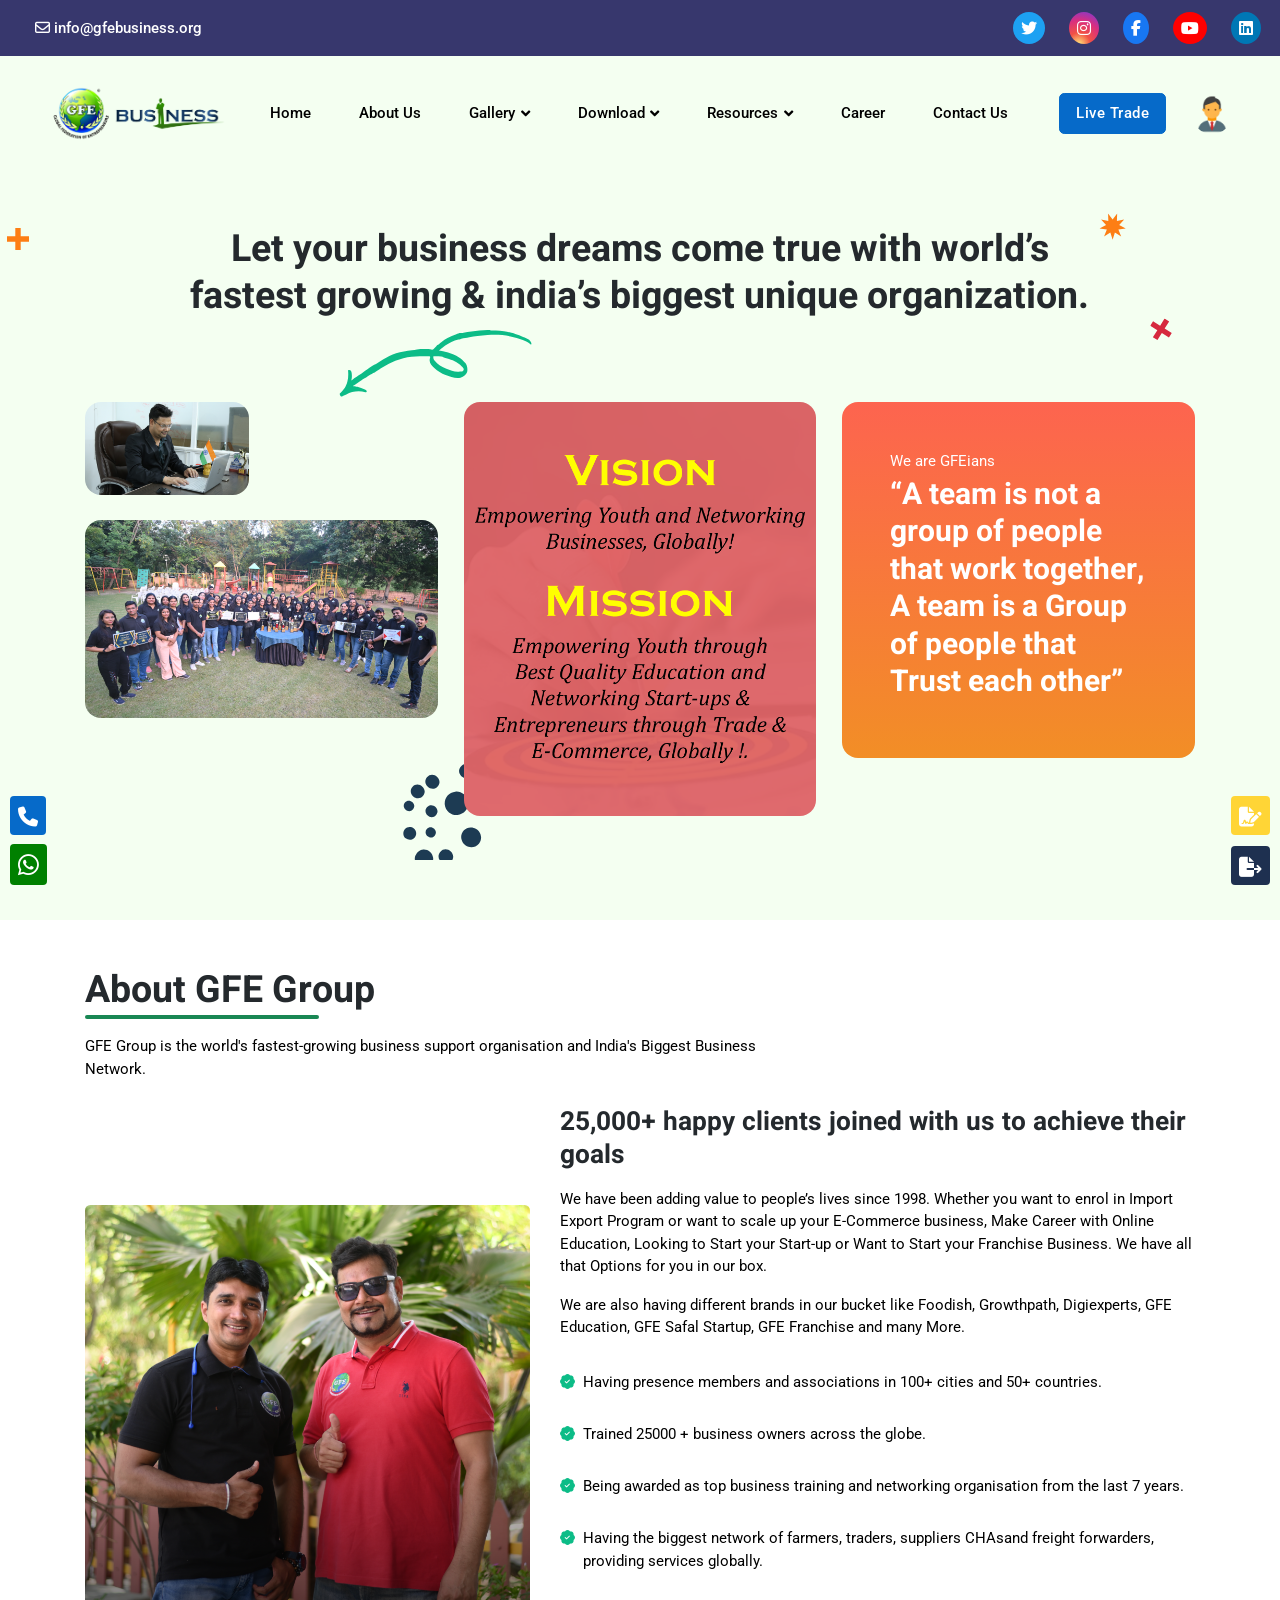
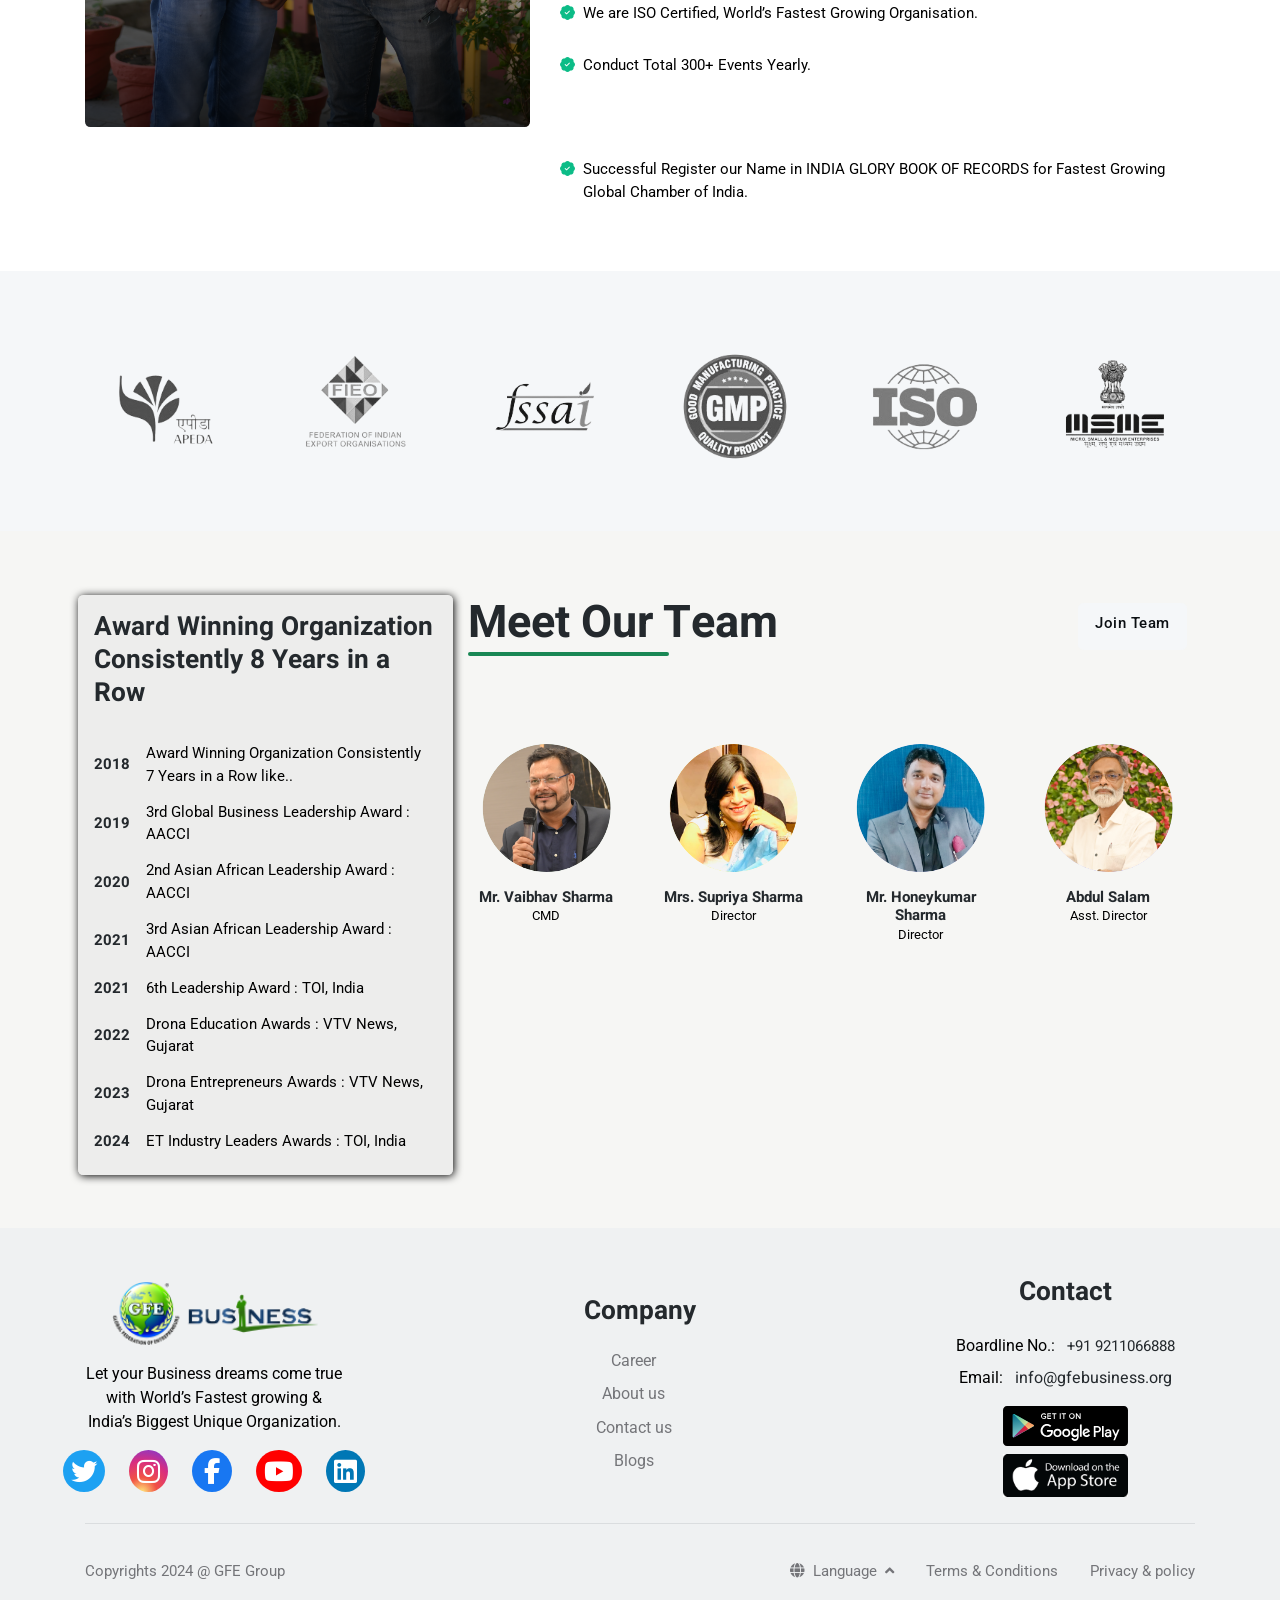
==== commit face9226: "Data" ====
--- a/about.html
+++ b/about.html
@@ -147,11 +147,16 @@
 	<!-- Navbar -->
 
 	<!-- Header START -->
-	<header class="navbar-light navbar-sticky main-GFE">
-		<!-- Logo Nav START -->
+	<header class="navbar-light navbar-sticky header-static main-GFE">
+
+		<!-- Nav START -->
+
 		<nav class="navbar navbar-expand-xl">
-			<div class="container">
+
+			<div class="container-fluid px-3 px-xl-5">
+
 				<!-- Logo START -->
+
 				<a class="navbar-brand" href="index.html">
 
 					<img class="light-mode-item navbar-brand-item" src="assets/images/Gfe Business.png" alt="logo"
@@ -161,147 +166,294 @@
 						style="height:55px;width:180px;">
 
 				</a>
+
 				<!-- Logo END -->
 
 				<!-- Responsive navbar toggler -->
-				<button class="navbar-toggler ms-auto" type="button" data-bs-toggle="collapse"
+
+				<button class="navbar-toggler ms-auto " type="button" data-bs-toggle="collapse"
 					data-bs-target="#navbarCollapse" aria-controls="navbarCollapse" aria-expanded="false"
 					aria-label="Toggle navigation">
+
 					<span class="navbar-toggler-animation">
+
 						<span></span>
 						<span></span>
 						<span></span>
+
 					</span>
+
 				</button>
 
 				<!-- Main navbar START -->
-				<div class="navbar-collapse w-100 collapse ronni" id="navbarCollapse">
-
-					<ul class="navbar-nav navbar-nav-scroll me-auto">
+
+				<div class="navbar-collapse collapse ronni row " id="navbarCollapse">
+
+					<!-- Nav category menu START -->
+
+					<!-- <ul class="navbar-nav navbar-nav-scroll me-auto">
+
+
+						<li class="nav-item dropdown dropdown-menu-shadow-stacked">
+
+							<a class="nav-link bg-primary bg-opacity-10 rounded-3 text-primary px-3 py-3 py-xl-0"
+								href="#" id="categoryMenu" data-bs-toggle="dropdown" aria-haspopup="true"
+								aria-expanded="false"><i class="bi bi-ui-radios-grid me-2"></i><span>Category</span></a>
+
+							<ul class="dropdown-menu" aria-labelledby="categoryMenu">
+
+								<li class="dropdown-submenu dropend">
+
+									<a class="dropdown-item" href="#">Online Business University</a>
+
+									<ul class="dropdown-menu dropdown-menu-start" data-bs-popper="none">
+
+										<li class="dropdown-submenu dropend">
+
+											<a class="dropdown-item" href="#">Export Import Training</a>
+
+										</li>
+
+										<li> <a class="dropdown-item" href="#">ECommerce Online Training</a> </li>
+
+										<li> <a class="dropdown-item" href="#">India’s Top 10 EXIM Products</a> </li>
+
+										<li> <a class="dropdown-item" href="#">Prepare Governments Documents</a> </li>
+
+									</ul>
+
+								</li>
+
+								<li class="dropdown-submenu dropend">
+
+									<a class="dropdown-item" href="#">International Buyers-Sellers Network</a>
+
+									<ul class="dropdown-menu dropdown-menu-start" data-bs-popper="none">
+
+										<li class="dropdown-submenu dropend">
+
+											<a class="dropdown-item" href="#">Trade Activities</a>
+
+										</li>
+
+										<li> <a class="dropdown-item" href="#">Buy any Products</a> </li>
+
+										<li> <a class="dropdown-item" href="#">Become International Seller/Supplier</a>
+										</li>
+
+									</ul>
+
+								</li>
+
+							</ul>
+
+						</li>
+
+					</ul> -->
+
+					<!-- Nav category menu END -->
+
+					<!-- Nav Main menu START -->
+
+					<ul class="navbar-nav navbar-nav-scroll gap-3 justify-content-center">
+
 						<!-- Nav item 1 Demos -->
+
 						<li class="nav-item dropdown">
+
 							<a class="nav-link" href="index.html" id="demoMenu" aria-haspopup="true"
 								aria-expanded="false">Home</a>
+
 						</li>
 
 						<li class="nav-item dropdown">
+
 							<a class="nav-link" href="about.html" id="demoMenu" aria-haspopup="true"
 								aria-expanded="false">About Us</a>
+
 						</li>
 
 						<li class="nav-item dropdown">
-							<a class="nav-link dropdown-toggle" href="gallery.html" id="demoMenu"
-								data-bs-toggle="dropdown" aria-haspopup="true" aria-expanded="false">Gallery</a>
+
+							<a class="nav-link dropdown-toggle" data-bs-toggle="dropdown" href="gallery.html"
+								id="demoMenu" aria-haspopup="true" aria-expanded="false">Gallery</a>
+
 							<ul class="dropdown-menu" aria-labelledby="demoMenu">
+
 								<li> <a class="dropdown-item" href="team.html">Team</a></li>
+
 								<li> <a class="dropdown-item" href="clients.html">Clients</a></li>
+
 								<li> <a class="dropdown-item" href="events.html">Events</a></li>
+
 								<li> <a class="dropdown-item " href="awards.html">Awards</a></li>
+
 								<li> <a class="dropdown-item " href="media.html">Media Coverage</a></li>
-								<li> <a class="dropdown-item " href="serviceproduct.html">Services</a></li>
 
 							</ul>
-						</li>
-
+
+						</li>
 
 						<li class="nav-item dropdown">
-							<a class="nav-link dropdown-toggle" href="download.html" id="demoMenu"
-								data-bs-toggle="dropdown" aria-haspopup="true" aria-expanded="false">Download</a>
+
+							<a class="nav-link dropdown-toggle" data-bs-toggle="dropdown" href="download.html"
+								id="demoMenu" aria-haspopup="true" aria-expanded="false">Download</a>
+
 							<ul class="dropdown-menu" aria-labelledby="demoMenu">
 								<li> <a class="dropdown-item" id="mbtn" data-bs-toggle="modal" data-bs-target="#boby"
 										data-whatever="@mdo" href="#">Product Research Report</a></li>
+
 								<li> <a class="dropdown-item" id="mBtn" data-bs-toggle="modal" data-bs-target="#ronak"
-										data-whatever="@mdo" href="#">Genuine International Buyers-Sellers
-										Data</a></li>
+										data-whatever="@mdo" href="#">Genuine International Buyers-Sellers Data</a></li>
+
 							</ul>
+
 						</li>
 
 						<li class="nav-item dropdown">
-							<a class="nav-link dropdown-toggle" href="resources.html" id="demoMenu"
-								data-bs-toggle="dropdown" aria-haspopup="true" aria-expanded="false">Resources</a>
+
+							<a class="nav-link dropdown-toggle" data-bs-toggle="dropdown" href="resources.html"
+								id="demoMenu" aria-haspopup="true" aria-expanded="false">Resources</a>
+
 							<ul class="dropdown-menu" aria-labelledby="demoMenu">
+
 								<li> <a class="dropdown-item" href="https://www.indiantradeportal.in/"
 										target="_blank">HSN Code
 										Search</a></li>
+
 								<li> <a class="dropdown-item" href="https://www.xe.com/currencyconverter/"
 										target="_blank">Currency
 										Converter</a></li>
+
+								<li> <a class="dropdown-item" target="_blank"
+										href="https://www.searates.com/shipping/request?utm_source=google&utm_medium=cpc&utm_campaign=17499343658&utm_content=142980297292&utm_term=freight%20calculator&gad_source=1&gclid=CjwKCAjw5v2wBhBrEiwAXDDoJU_Pim9FfTNBF0az3bh9ZV8KRj1PosCr5fYmnDEyrt1ukw5-V0vNYBoCvT8QAvD_BwE">Freight
+										Calculator</a></li>
+
+								<li> <a class="dropdown-item" href="serviceproduct.html">Services</a></li>
+								<!-- <li> <a class="dropdown-item" href="countryviceproduct.html">Country vice Product Demand</a></li> -->
+
 							</ul>
+
 						</li>
 
 						<li class="nav-item dropdown">
+
 							<a class="nav-link" href="career.html" id="demoMenu" aria-haspopup="true"
 								aria-expanded="false">Career</a>
+
 						</li>
 
 						<li class="nav-item dropdown">
+
 							<a class="nav-link" href="contact-us.html" id="demoMenu" aria-haspopup="true"
 								aria-expanded="false">Contact Us</a>
-						</li>
-
-					</ul>
-					</li>
-
-					<!-- Nav Search START -->
-					<div class="nav my-3 my-xl-0 px-4 flex-nowrap align-items-center">
-						<div class="nav-item w-100">
-							<form class="position-relative">
-								<input class="form-control pe-5 bg-transparent" type="search" placeholder="Search"
-									aria-label="Search">
-								<button
-									class="bg-transparent p-2 position-absolute top-50 end-0 translate-middle-y border-0 text-primary-hover text-reset"
-									type="submit">
-									<i class="fas fa-search fs-6 "></i>
-								</button>
-							</form>
-						</div>
+
+						</li>
+
+						<!-- Nav Main menu END -->
+
+						<!-- Nav Search START -->
+				</div>
+
+				<!-- --------START Live Trade Button------------- -->
+				<div class="nav my-3 my-xl-0 px-4 flex-nowrap align-items-center">
+
+					<div class="nav-item w-100 ">
+
+						<a href="livetradeproduct.html" class="btn btn-primary mb-0" rel="noopener"><span
+								class="blink">Live
+								Trade</span></a>
+						<!-- <form class="position-relative">
+
+									<input class="form-control pe-5 bg-transparent" type="search" placeholder="Search"
+										aria-label="Search">
+
+									<button
+										class="bg-transparent p-2 position-absolute top-50 end-0 translate-middle-y border-0 text-primary-hover text-reset"
+										aria-label="submit" type="submit">
+
+										<i class="fas fa-search fs-6 "></i>
+
+									</button>
+
+								</form> -->
 					</div>
-					<!-- Nav Search END -->
-				</div>
+				</div>
+				<!-- --------END Live Trade Button------------- -->
+
 				<!-- Main navbar END -->
 
 				<!-- Profile START -->
+
 				<div class="dropdown ms-1 ms-lg-0">
+
 					<a class="avatar avatar-sm p-0" href="#" id="profileDropdown" role="button"
 						data-bs-auto-close="outside" data-bs-display="static" data-bs-toggle="dropdown"
 						aria-expanded="false">
+
 						<img class="avatar-img rounded-circle" src="assets/images/avatar/01.jpg" alt="avatar">
+
 					</a>
+
 					<ul class="dropdown-menu dropdown-animation dropdown-menu-end shadow pt-3"
 						aria-labelledby="profileDropdown">
+
 						<!-- Profile info -->
+
 						<li class="px-3 mb-3">
+
 							<div class="d-flex align-items-center">
+
 								<!-- Avatar -->
+
 								<div class="avatar me-3">
+
 									<img class="avatar-img rounded-circle shadow" src="assets/images/avatar/01.jpg"
 										alt="avatar">
-								</div>
+
+								</div>
+
 								<div>
+
 									<a class="h6" href="#">Lori Ferguson</a>
+
 									<p class="small m-0">example@gmail.com</p>
-								</div>
-							</div>
-						</li>
+
+								</div>
+
+							</div>
+
+						</li>
+
 						<li>
 							<hr class="dropdown-divider">
 						</li>
+
 						<!-- Links -->
+
 						<li><a class="dropdown-item" href="#"><i class="bi bi-person fa-fw me-2"></i>Edit Profile</a>
 						</li>
+
 						<li><a class="dropdown-item" href="#"><i class="bi bi-gear fa-fw me-2"></i>Account Settings</a>
 						</li>
+
 						<li><a class="dropdown-item" href="#"><i class="bi bi-info-circle fa-fw me-2"></i>Help</a></li>
+
 						<li><a class="dropdown-item bg-danger-soft-hover" href="#"><i
 									class="bi bi-power fa-fw me-2"></i>Sign Out</a></li>
+
 						<li>
 							<hr class="dropdown-divider">
 						</li>
+
 						<!-- Dark mode options START -->
+
 						<li>
 							<div
 								class="bg-light dark-mode-switch theme-icon-active d-flex align-items-center p-1 rounded mt-2">
+
 								<button type="button" class="btn btn-sm mb-0" data-bs-theme-value="light">
+
 									<svg xmlns="http://www.w3.org/2000/svg" width="16" height="16" fill="currentColor"
 										class="bi bi-sun fa-fw mode-switch" viewBox="0 0 16 16">
 										<path
@@ -309,6 +461,7 @@
 										<use href="#"></use>
 									</svg> Light
 								</button>
+
 								<button type="button" class="btn btn-sm mb-0" data-bs-theme-value="dark">
 									<svg xmlns="http://www.w3.org/2000/svg" width="16" height="16" fill="currentColor"
 										class="bi bi-moon-stars fa-fw mode-switch" viewBox="0 0 16 16">
@@ -334,7 +487,7 @@
 				<!-- Profile START -->
 			</div>
 		</nav>
-		<!-- Logo Nav END -->
+		<!-- Nav END -->
 	</header>
 	<!-- Header END -->
 
@@ -454,7 +607,8 @@
 					<div class="col-lg-8">
 						<h2 class="mb-0" data-aos="fade-down" data-aos-duration="1000">About GFE Group</h2>
 						<div class="Pogram-line mx-0 mb-3"></div>
-						<p class="mb-0" data-aos="fade-right" data-aos-duration="1000">GFE Group is the world's
+						<p class="mb-0 text-black" data-aos="fade-right" data-aos-duration="1000">GFE Group is the
+							world's
 							fastest-growing business support organisation and
 							India's
 							Biggest Business Network.</p>
@@ -594,7 +748,7 @@
 						<img src="assets/images/about/img6.png" class="rounded" alt="">
 					</div>
 
-					<div class="col-lg-7 mt-4 mt-lg-0">
+					<div class="col-lg-7 mt-4 mt-lg-0 text-black">
 						<!-- Title -->
 						<h4 class="mb-3" data-aos="fade-down" data-aos-duration="1000">25,000+ happy clients joined with
 							us to achieve their goals</h4>
@@ -610,44 +764,48 @@
 							More.</p>
 
 						<!-- Info -->
-						<ul class="list-group list-group-borderless mt-4 overflow-x-hidden">
-							<li class="list-group-item d-flex" data-aos="fade-right" data-aos-duration="1000">
+						<ul class="list-group list-group-borderless mt-4 overflow-x-hidden ">
+							<li class="list-group-item d-flex text-black" data-aos="fade-right"
+								data-aos-duration="1000">
 								<i class="bi bi-patch-check-fill text-success me-2"></i>
 								<p>Having presence members and
 									associations in 100+ cities and 50+ countries.</p>
 							</li>
-							<li class="list-group-item d-flex" data-aos="fade-left" data-aos-duration="1500">
+							<li class="list-group-item d-flex text-black" data-aos="fade-left" data-aos-duration="1500">
 								<i class="bi bi-patch-check-fill text-success me-2"></i>
 								<p>Trained 25000 + business owners
 									across the globe.</p>
 							</li>
-							<li class="list-group-item d-flex" data-aos="fade-right" data-aos-duration="1000">
+							<li class="list-group-item d-flex text-black" data-aos="fade-right"
+								data-aos-duration="1000">
 								<i class="bi bi-patch-check-fill text-success me-2"></i>
 								<p>Being awarded as top business
 									training and networking organisation from the last 7 years.</p>
 							</li>
-							<li class="list-group-item d-flex" data-aos="fade-left" data-aos-duration="1500">
+							<li class="list-group-item d-flex text-black" data-aos="fade-left" data-aos-duration="1500">
 								<i class="bi bi-patch-check-fill text-success me-2"></i>
 								<p>Having the biggest network of
 									farmers, traders, suppliers CHAsand freight forwarders, providing services globally.
 								</p>
 							</li>
-							<li class="list-group-item d-flex" data-aos="fade-right" data-aos-duration="1000">
+							<li class="list-group-item d-flex text-black" data-aos="fade-right"
+								data-aos-duration="1000">
 								<i class="bi bi-patch-check-fill text-success me-2"></i>
 								<p>We are ISO Certified, World’s
 									Fastest Growing Organisation.</p>
 							</li>
-							<li class="list-group-item d-flex" data-aos="fade-left" data-aos-duration="1500">
+							<li class="list-group-item d-flex text-black" data-aos="fade-left" data-aos-duration="1500">
 								<i class="bi bi-patch-check-fill text-success me-2"></i>
 								<p>Conduct Total 300+ Events
 									Yearly.</p>
 							</li>
-							<li class="list-group-item d-flex" data-aos="fade-right" data-aos-duration="1000">
+							<li class="list-group-item d-flex text-black" data-aos="fade-right"
+								data-aos-duration="1000">
 								<i class="bi bi-patch-check-fill text-success me-2"></i>
 								<p>200+ Industry Experts are
 									working with this Organisation.</p>
 							</li>
-							<li class="list-group-item d-flex" data-aos="fade-left" data-aos-duration="1500">
+							<li class="list-group-item d-flex text-black" data-aos="fade-left" data-aos-duration="1500">
 								<i class="bi bi-patch-check-fill text-success me-2"></i>
 								<p>Successful Register our Name in
 									INDIA GLORY BOOK OF RECORDS for Fastest Growing Global Chamber of India.</p>
@@ -715,41 +873,41 @@
 						<!-- Content -->
 						<ul class="list-group list-group-borderless mt-4">
 							<!-- Award item -->
-							<li class="list-group-item d-flex align-items-center px-0">
+							<li class="list-group-item d-flex align-items-center px-0 text-black">
 								<h6 class="mb-0">2018</h6>
 								<span class="fs-6 ms-3">Award Winning Organization Consistently 7 Years in a Row
 									like..</span>
 							</li>
 							<!-- Award item -->
-							<li class="list-group-item d-flex align-items-center px-0">
+							<li class="list-group-item d-flex align-items-center px-0 text-black">
 								<h6 class="mb-0">2019</h6>
 								<span class="fs-6 ms-3">3rd Global Business Leadership Award : AACCI</span>
 							</li>
 							<!-- Award item -->
-							<li class="list-group-item d-flex align-items-center px-0">
+							<li class="list-group-item d-flex align-items-center px-0 text-black">
 								<h6 class="mb-0">2020</h6>
 								<span class="fs-6 ms-3">2nd Asian African Leadership Award : AACCI</span>
 							</li>
 							<!-- Award item -->
-							<li class="list-group-item d-flex align-items-center px-0">
+							<li class="list-group-item d-flex align-items-center px-0 text-black">
 								<h6 class="mb-0">2021</h6>
 								<span class="fs-6 ms-3">3rd Asian African Leadership Award : AACCI</span>
 							</li>
 							<!-- Award item -->
-							<li class="list-group-item d-flex align-items-center px-0">
+							<li class="list-group-item d-flex align-items-center px-0 text-black">
 								<h6 class="mb-0">2021</h6>
 								<span class="fs-6 ms-3">6th Leadership Award : TOI, India</span>
 							</li>
 							<!-- Award item -->
-							<li class="list-group-item d-flex align-items-center px-0">
+							<li class="list-group-item d-flex align-items-center px-0 text-black">
 								<h6 class="mb-0">2022</h6>
 								<span class="fs-6 ms-3"> Drona Education Awards : VTV News, Gujarat</span>
 							</li>
-							<li class="list-group-item d-flex align-items-center px-0">
+							<li class="list-group-item d-flex align-items-center px-0 text-black">
 								<h6 class="mb-0">2023</h6>
 								<span class="fs-6 ms-3">Drona Entrepreneurs Awards : VTV News, Gujarat</span>
 							</li>
-							<li class="list-group-item d-flex align-items-center px-0">
+							<li class="list-group-item d-flex align-items-center px-0 text-black">
 								<h6 class="mb-0">2024</h6>
 								<span class="fs-6 ms-3">ET Industry Leaders Awards : TOI, India</span>
 							</li>
@@ -772,7 +930,7 @@
 								data-items="4" data-items-lg="3" data-items-md="2">
 
 								<!-- Avatar item -->
-								<div class="text-center">
+								<div class="text-center text-black">
 									<!-- Avatar -->
 									<div class="avatar avatar-xxl mb-3">
 										<img class="avatar-img rounded-circle" src="assets/images/team/VS.png"
@@ -784,7 +942,7 @@
 								</div>
 
 								<!-- Avatar item -->
-								<div class="text-center">
+								<div class="text-center text-black">
 									<!-- Avatar -->
 									<div class="avatar avatar-xxl mb-3">
 										<img class="avatar-img rounded-circle"
@@ -798,7 +956,7 @@
 								</div>
 
 								<!-- Avatar item -->
-								<div class="text-center">
+								<div class="text-center text-black">
 									<!-- Avatar -->
 									<div class="avatar avatar-xxl mb-3">
 										<img class="avatar-img rounded-circle" src="assets/images/team/HKS.png"
@@ -811,8 +969,7 @@
 
 								</div>
 
-
-								<div class="text-center">
+								<div class="text-center text-black">
 									<!-- Avatar -->
 									<div class="avatar avatar-xxl mb-3">
 										<img class="avatar-img rounded-circle" src="assets/images/team/Abdul Sir.png"
@@ -823,10 +980,8 @@
 									<p class="mb-0 small">Asst. Director</p>
 								</div>
 
-
-
 								<!-- Avatar item -->
-								<div class="text-center">
+								<div class="text-center text-black">
 									<!-- Avatar -->
 									<div class="avatar avatar-xxl mb-3">
 										<img class="avatar-img rounded-circle"
@@ -840,7 +995,7 @@
 								</div>
 
 								<!-- Avatar item -->
-								<div class="text-center">
+								<div class="text-center text-black">
 									<!-- Avatar -->
 									<div class="avatar avatar-xxl mb-3">
 										<img class="avatar-img rounded-circle"
@@ -854,7 +1009,7 @@
 								</div>
 
 
-								<div class="text-center">
+								<div class="text-center text-black">
 									<!-- Avatar -->
 									<div class="avatar avatar-xxl mb-3">
 										<img class="avatar-img rounded-circle" src="assets/images/team/Bijal madam.png"
@@ -867,10 +1022,7 @@
 
 								</div>
 
-
-
-
-								<div class="text-center">
+								<div class="text-center text-black">
 									<!-- Avatar -->
 									<div class="avatar avatar-xxl mb-3">
 										<img class="avatar-img rounded-circle" src="assets/images/team/DZ.png"
@@ -881,7 +1033,7 @@
 									<p class="mb-0 small">Sr.Manager</p>
 								</div>
 
-								<div class="text-center">
+								<div class="text-center text-black">
 									<!-- Avatar -->
 									<div class="avatar avatar-xxl mb-3">
 										<img class="avatar-img rounded-circle" src="assets/images/team/Manzil Sir.png"
@@ -892,7 +1044,7 @@
 									<p class="mb-0 small">Sr.Manager</p>
 								</div>
 
-								<div class="text-center">
+								<div class="text-center text-black">
 									<!-- Avatar -->
 									<div class="avatar avatar-xxl mb-3">
 										<img class="avatar-img rounded-circle" src="assets/images/team/Seema Madam.png"
@@ -903,7 +1055,7 @@
 									<p class="mb-0 small">Sr.Manager</p>
 								</div>
 
-								<div class="text-center">
+								<div class="text-center text-black">
 									<!-- Avatar -->
 									<div class="avatar avatar-xxl mb-3">
 										<img class="avatar-img rounded-circle" src="assets/images/team/Vinita Madam.png"
@@ -914,7 +1066,7 @@
 									<p class="mb-0 small">Sr.Manager</p>
 								</div>
 
-								<div class="text-center">
+								<div class="text-center text-black">
 									<!-- Avatar -->
 									<div class="avatar avatar-xxl mb-3">
 										<img class="avatar-img rounded-circle" src="assets/images/team/Simran madam.png"
@@ -925,7 +1077,7 @@
 									<p class="mb-0 small">Manager</p>
 								</div>
 
-								<div class="text-center">
+								<div class="text-center text-black">
 									<!-- Avatar -->
 									<div class="avatar avatar-xxl mb-3">
 										<img class="avatar-img rounded-circle" src="assets/images/team/Kajal madam.png"
@@ -936,7 +1088,7 @@
 									<p class="mb-0 small">Manager</p>
 								</div>
 
-								<div class="text-center">
+								<div class="text-center text-black">
 									<!-- Avatar -->
 									<div class="avatar avatar-xxl mb-3">
 										<img class="avatar-img rounded-circle"
@@ -947,7 +1099,7 @@
 									<p class="mb-0 small">Operation Head</p>
 								</div>
 
-								<div class="text-center">
+								<div class="text-center text-black">
 									<!-- Avatar -->
 									<div class="avatar avatar-xxl mb-3">
 										<img class="avatar-img rounded-circle" src="assets/images/team/Riya madam.png"
@@ -958,7 +1110,7 @@
 									<p class="mb-0 small">Operation Manager</p>
 								</div>
 
-								<div class="text-center">
+								<div class="text-center text-black">
 									<!-- Avatar -->
 									<div class="avatar avatar-xxl mb-3">
 										<img class="avatar-img rounded-circle"
@@ -969,7 +1121,7 @@
 									<p class="mb-0 small">Operation Manager</p>
 								</div>
 
-								<div class="text-center">
+								<div class="text-center text-black ">
 									<!-- Avatar -->
 									<div class="avatar avatar-xxl mb-3">
 										<img class="avatar-img rounded-circle" src="assets/images/team/Komal Madam.png"
@@ -992,9 +1144,8 @@
 
 	</main>
 	<!-- **************** MAIN CONTENT END **************** -->
-
-
-	<div class="rounded-social-buttons d-block d-sm-none fixed-bottom bg-blur border border-opacity-10 border-black ">
+	<div
+		class="rounded-social-buttons d-block d-sm-none fixed-bottom bg-blur border border-opacity-10 border-black pt-1">
 		<a class="social-button facebook rounded-circle" href="#" target="_blank" rel="noopener"><i
 				class="fa-solid fa-phone-volume"></i></a>
 		<a class="social-button twitter rounded-circle" href="#" target="_blank" rel="noopener"><i
@@ -1015,6 +1166,7 @@
 			<!-- Row START -->
 
 			<div class="row g-4 justify-content-between align-items-center text-center">
+
 				<!-- Widget 1 START -->
 
 				<div class="col-lg-3">
@@ -1022,18 +1174,14 @@
 					<!-- logo -->
 
 					<a class="me-0" href="index.html">
-
 						<img class="light-mode-item navbar-brand-item" src="assets/images/gfe.png" alt="logo"
 							style="height:65px;width:257px;">
 
 						<img class="dark-mode-item navbar-brand-item" src="assets/images/gfe.png" alt="logo"
 							style="height:65px;width:257px;">
-
 					</a>
-
 					<br />
-
-					<p class="fs-5 my-3">
+					<p class="fs-5 my-3 text-black">
 						Let your Business dreams come true with World’s Fastest growing & India’s Biggest Unique
 						Organization.</p>
 
@@ -1043,24 +1191,24 @@
 
 						<li class="list-inline-item"> <a href="https://twitter.com/gfebusiness" target="_blank"
 								rel="noopener"><i
-									class="fa-brands fa-twitter fs-5 bg-light-subtle twi-color p-2 rounded-circle"></i></a>
+									class="fa-brands fa-twitter Heena1 fs-4 bg-light-subtle twi-color p-2 rounded-circle"></i></a>
 						</li>
 						<li class="list-inline-item"> <a href="https://www.instagram.com/gfe.business/" target="_blank"
 								rel="noopener"><i
-									class="fa-brands fa-instagram fs-5 bg-light-subtle insta-color p-2 rounded-circle"></i></a>
+									class="fa-brands fa-instagram Heena1 fs-4 bg-light-subtle insta-color p-2 rounded-circle"></i></a>
 						</li>
 						<li class="list-inline-item"> <a href="https://www.facebook.com/GFEbusiness" target="_blank"
 								rel="noopener"><i
-									class="fa-brands fa-facebook-f fs-5 bg-light-subtle face-color p-2 rounded-circle"></i></a>
+									class="fa-brands fa-facebook-f Heena fs-4 bg-light-subtle face-color p-2 rounded-circle"></i></a>
 						</li>
 						<li class="list-inline-item"> <a href="https://www.youtube.com/@gfebusiness" target="_blank"
 								rel="noopener"><i
-									class="fa-brands fa-youtube fs-5 bg-light-subtle Youtube-color p-2 rounded-circle"></i></a>
+									class="fa-brands fa-youtube Heena1 fs-4 bg-light-subtle Youtube-color p-2 rounded-circle"></i></a>
 						</li>
 						<li class="list-inline-item"> <a
 								href="https://www.linkedin.com/company/13249941/admin/feed/posts/" target="_blank"
 								rel="noopener"><i
-									class="fa-brands fa-linkedin fs-5 bg-light-subtle linkdin-color p-2 rounded-circle"></i></a>
+									class="fa-brands fa-linkedin Heena1 fs-4 bg-light-subtle linkdin-color p-2 rounded-circle"></i></a>
 						</li>
 
 					</ul>
@@ -1077,13 +1225,11 @@
 
 						<!-- Link block -->
 
-						<!-- <div class="col-4 col-md-4"> -->
-
 						<h5 class="mb-3 fs-4">Company</h5>
 
-						<ul class="nav flex-column p-0">
-
-							<li class="nav-item fs-5"><a class="nav-link" href="./career.html">Career</a></li>
+						<ul class="nav flex-column p-0 ">
+
+							<li class="nav-item fs-5 "><a class="nav-link" href="./career.html">Career</a></li>
 
 							<li class="nav-item fs-5"><a class="nav-link" href="./about.html">About us</a></li>
 
@@ -1108,27 +1254,28 @@
 
 					<!-- Time -->
 
-					<p class="mb-2  fs-5">
-
-						Boardline No.: <a href="#"><span class="h6 fw-light ms-2">+91 9211066888</span></a>
+					<p class="mb-2  fs-5 text-black">
+						Boardline No.: <a href="#"><span class="h6 fw-light ms-2 ">+91 9211066888</span></a>
 					</p>
 
-					<p class="mb-0 fs-5">Email:<span class="h6 fw-light ms-2 fs-5">info@gfebusiness.org</span></p>
+					<p class="mb-0 fs-5 text-black">Email: <a href="#"><span
+								class="h6 fw-light ms-2 fs-5">info@gfebusiness.org</span></a></p>
 
 					<div class="row g-2 mt-2">
 
 						<!-- Google play store button -->
 
 						<div class="col-6 col-sm-4 col-md-3 col-lg-6 mx-auto">
-
 							<a href="https://play.google.com/store/apps/details?id=crm.ani.com&pcampaignid=web_share">
-								<img src="assets/images/client/google-play.svg" alt=""> </a>
-
+								<img src="assets/images/client/google-play.svg" class="mb-2" alt=""> </a>
+							<a href="https://play.google.com/store/apps/details?id=crm.ani.com&pcampaignid=web_share">
+								<img src="assets/images/client/ios-store.png" alt="">
+							</a>
 						</div>
+
 					</div> <!-- Row END -->
 
 				</div>
-
 			</div><!-- Row END -->
 
 			<!-- Divider -->
@@ -1293,7 +1440,6 @@
 						</div>
 					</form>
 				</div>
-
 			</div>
 		</div>
 	</div>
@@ -1388,7 +1534,6 @@
 						</div>
 					</form>
 				</div>
-
 			</div>
 		</div>
 	</div>
@@ -1396,7 +1541,6 @@
 	<style>
 		.gfe-color {
 			background: radial-gradient(circle at 20% 130%, #003f8cb5 0%, #005b8ca8 45%);
-			/* background: -webkit-radial-gradient( #73D81C 0%, #2786ED 5%, #01228D 45%, #E9FF8D 60%, #85B4B8 90%); */
 		}
 	</style>
 
@@ -1529,15 +1673,12 @@
 						</div>
 					</form>
 				</div>
-
 			</div>
 		</div>
 	</div>
 
 	<style>
 		.gf-color {
-			/* background: radial-gradient(circle at 20% 130%, #003f8cb5 0%, #005b8ca8 45%); */
-			/* background: radial-gradient(circle at 33% 100%, #fed373 4%, #f15245 30%, #d92e7f 62%, #9b36b7 85%, #515ecf) !important; */
 			background-color: #25b0b4;
 		}
 	</style>
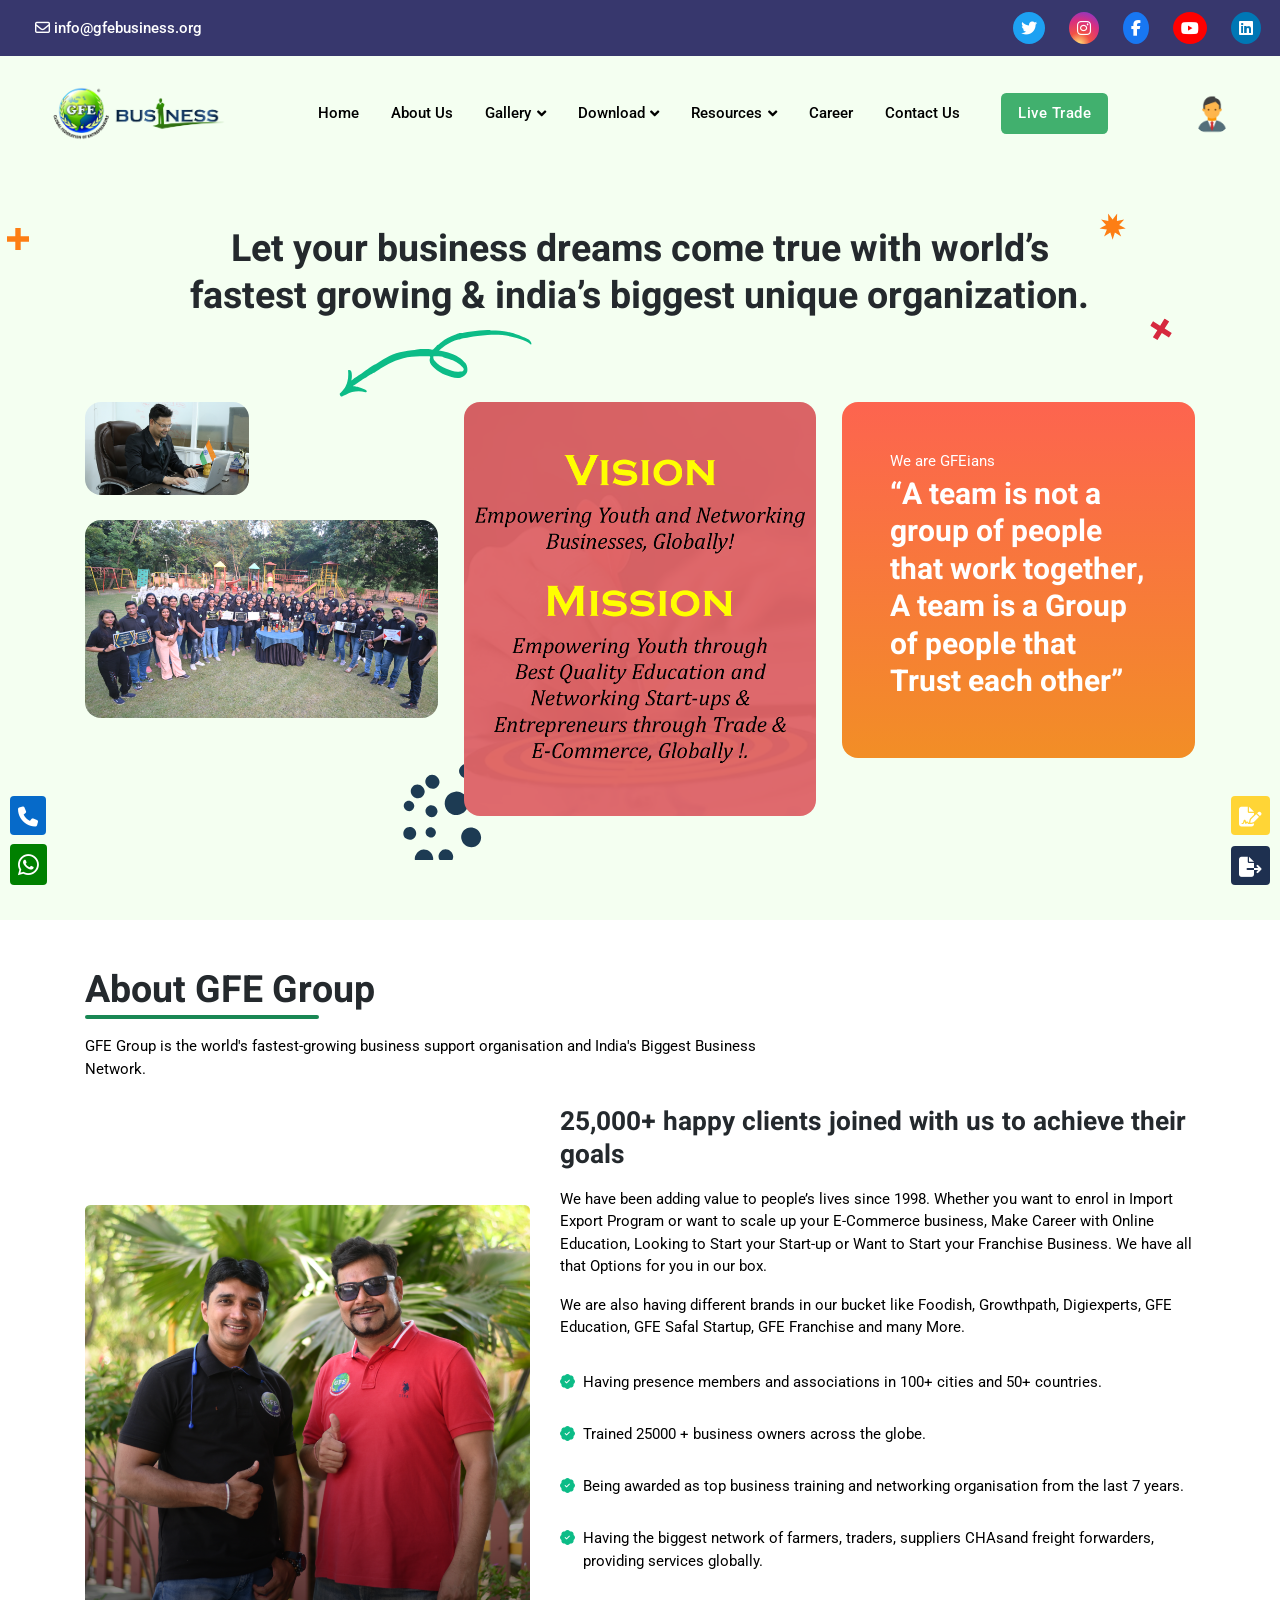
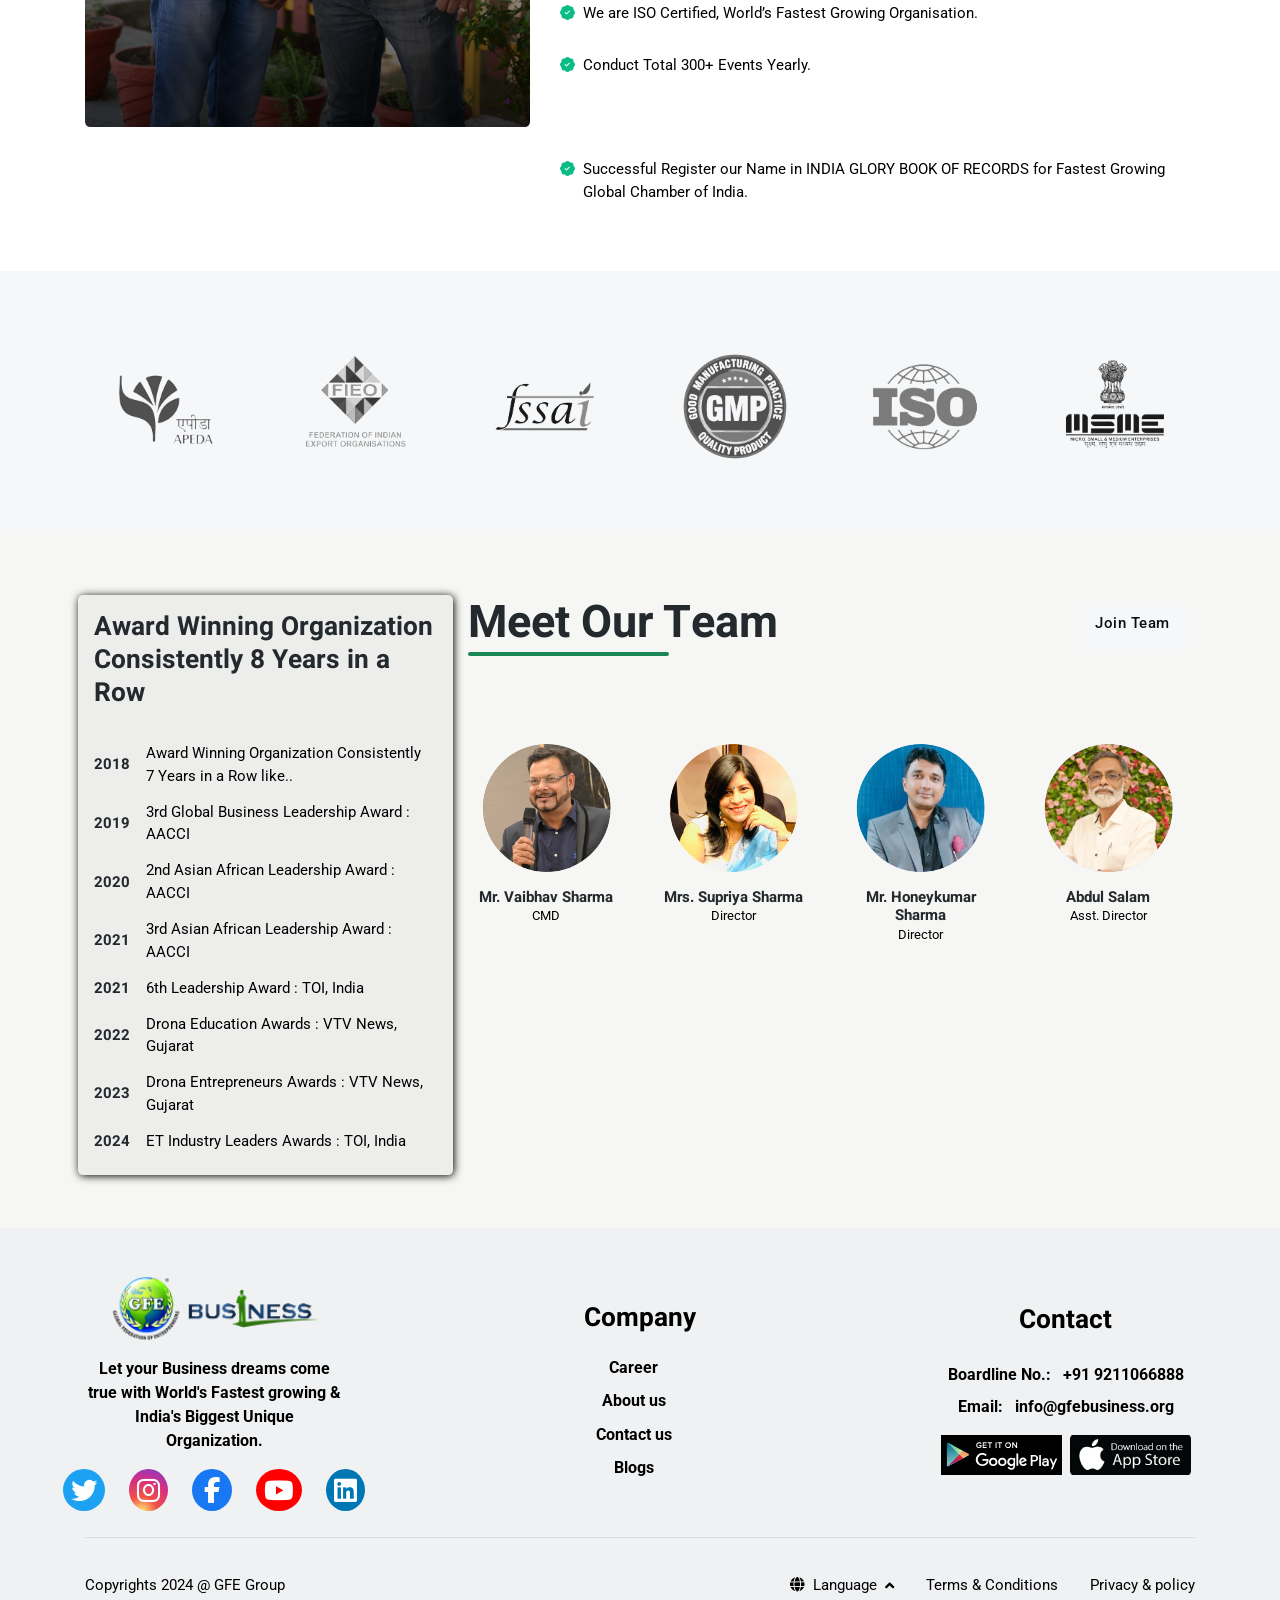
==== commit 4e00eef6: "Data" ====
--- a/about.html
+++ b/about.html
@@ -187,7 +187,7 @@
 
 				<!-- Main navbar START -->
 
-				<div class="navbar-collapse collapse ronni row " id="navbarCollapse">
+				<div class="navbar-collapse collapse ronni row align-items-center " id="navbarCollapse">
 
 					<!-- Nav category menu START -->
 
@@ -255,7 +255,7 @@
 
 					<!-- Nav Main menu START -->
 
-					<ul class="navbar-nav navbar-nav-scroll gap-3 justify-content-center">
+					<ul class="navbar-nav navbar-nav-scroll" style="justify-content: center;">
 
 						<!-- Nav item 1 Demos -->
 
@@ -310,6 +310,7 @@
 
 						</li>
 
+
 						<li class="nav-item dropdown">
 
 							<a class="nav-link dropdown-toggle" data-bs-toggle="dropdown" href="resources.html"
@@ -353,17 +354,18 @@
 						<!-- Nav Main menu END -->
 
 						<!-- Nav Search START -->
-				</div>
-
-				<!-- --------START Live Trade Button------------- -->
-				<div class="nav my-3 my-xl-0 px-4 flex-nowrap align-items-center">
-
-					<div class="nav-item w-100 ">
-
-						<a href="livetradeproduct.html" class="btn btn-primary mb-0" rel="noopener"><span
-								class="blink">Live
-								Trade</span></a>
-						<!-- <form class="position-relative">
+
+
+						<!-- --------START Live Trade Button------------- -->
+
+						<div class="nav my-3 my-xl-0 px-4 flex-nowrap align-items-center">
+
+							<div class="nav-item w-100 ">
+
+								<a href="livetradeproduct.html" class="btn text-white mb-0" rel="noopener"
+									style="background-color: #41B06E;"><span class="blink">Live
+										Trade</span></a>
+								<!-- <form class="position-relative">
 
 									<input class="form-control pe-5 bg-transparent" type="search" placeholder="Search"
 										aria-label="Search">
@@ -377,10 +379,12 @@
 									</button>
 
 								</form> -->
-					</div>
+
+							</div>
+						</div>
+					</ul>
 				</div>
 				<!-- --------END Live Trade Button------------- -->
-
 				<!-- Main navbar END -->
 
 				<!-- Profile START -->
@@ -449,6 +453,7 @@
 						<!-- Dark mode options START -->
 
 						<li>
+
 							<div
 								class="bg-light dark-mode-switch theme-icon-active d-flex align-items-center p-1 rounded mt-2">
 
@@ -456,37 +461,62 @@
 
 									<svg xmlns="http://www.w3.org/2000/svg" width="16" height="16" fill="currentColor"
 										class="bi bi-sun fa-fw mode-switch" viewBox="0 0 16 16">
+
 										<path
 											d="M8 11a3 3 0 1 1 0-6 3 3 0 0 1 0 6zm0 1a4 4 0 1 0 0-8 4 4 0 0 0 0 8zM8 0a.5.5 0 0 1 .5.5v2a.5.5 0 0 1-1 0v-2A.5.5 0 0 1 8 0zm0 13a.5.5 0 0 1 .5.5v2a.5.5 0 0 1-1 0v-2A.5.5 0 0 1 8 13zm8-5a.5.5 0 0 1-.5.5h-2a.5.5 0 0 1 0-1h2a.5.5 0 0 1 .5.5zM3 8a.5.5 0 0 1-.5.5h-2a.5.5 0 0 1 0-1h2A.5.5 0 0 1 3 8zm10.657-5.657a.5.5 0 0 1 0 .707l-1.414 1.415a.5.5 0 1 1-.707-.708l1.414-1.414a.5.5 0 0 1 .707 0zm-9.193 9.193a.5.5 0 0 1 0 .707L3.05 13.657a.5.5 0 0 1-.707-.707l1.414-1.414a.5.5 0 0 1 .707 0zm9.193 2.121a.5.5 0 0 1-.707 0l-1.414-1.414a.5.5 0 0 1 .707-.707l1.414 1.414a.5.5 0 0 1 0 .707zM4.464 4.465a.5.5 0 0 1-.707 0L2.343 3.05a.5.5 0 1 1 .707-.707l1.414 1.414a.5.5 0 0 1 0 .708z" />
+
 										<use href="#"></use>
+
 									</svg> Light
+
 								</button>
 
 								<button type="button" class="btn btn-sm mb-0" data-bs-theme-value="dark">
+
 									<svg xmlns="http://www.w3.org/2000/svg" width="16" height="16" fill="currentColor"
 										class="bi bi-moon-stars fa-fw mode-switch" viewBox="0 0 16 16">
+
 										<path
 											d="M6 .278a.768.768 0 0 1 .08.858 7.208 7.208 0 0 0-.878 3.46c0 4.021 3.278 7.277 7.318 7.277.527 0 1.04-.055 1.533-.16a.787.787 0 0 1 .81.316.733.733 0 0 1-.031.893A8.349 8.349 0 0 1 8.344 16C3.734 16 0 12.286 0 7.71 0 4.266 2.114 1.312 5.124.06A.752.752 0 0 1 6 .278zM4.858 1.311A7.269 7.269 0 0 0 1.025 7.71c0 4.02 3.279 7.276 7.319 7.276a7.316 7.316 0 0 0 5.205-2.162c-.337.042-.68.063-1.029.063-4.61 0-8.343-3.714-8.343-8.29 0-1.167.242-2.278.681-3.286z" />
+
 										<path
 											d="M10.794 3.148a.217.217 0 0 1 .412 0l.387 1.162c.173.518.579.924 1.097 1.097l1.162.387a.217.217 0 0 1 0 .412l-1.162.387a1.734 1.734 0 0 0-1.097 1.097l-.387 1.162a.217.217 0 0 1-.412 0l-.387-1.162A1.734 1.734 0 0 0 9.31 6.593l-1.162-.387a.217.217 0 0 1 0-.412l1.162-.387a1.734 1.734 0 0 0 1.097-1.097l.387-1.162zM13.863.099a.145.145 0 0 1 .274 0l.258.774c.115.346.386.617.732.732l.774.258a.145.145 0 0 1 0 .274l-.774.258a1.156 1.156 0 0 0-.732.732l-.258.774a.145.145 0 0 1-.274 0l-.258-.774a1.156 1.156 0 0 0-.732-.732l-.774-.258a.145.145 0 0 1 0-.274l.774-.258c.346-.115.617-.386.732-.732L13.863.1z" />
+
 										<use href="#"></use>
+
 									</svg> Dark
+
 								</button>
+
 								<button type="button" class="btn btn-sm mb-0 active" data-bs-theme-value="auto">
+
 									<svg xmlns="http://www.w3.org/2000/svg" width="16" height="16" fill="currentColor"
 										class="bi bi-circle-half fa-fw mode-switch" viewBox="0 0 16 16">
+
 										<path d="M8 15A7 7 0 1 0 8 1v14zm0 1A8 8 0 1 1 8 0a8 8 0 0 1 0 16z" />
+
 										<use href="#"></use>
+
 									</svg> Auto
+
 								</button>
-							</div>
-						</li>
+
+							</div>
+
+						</li>
+
 						<!-- Dark mode options END-->
+
 					</ul>
+
 				</div>
+
 				<!-- Profile START -->
+
 			</div>
+
 		</nav>
+
 		<!-- Nav END -->
 	</header>
 	<!-- Header END -->
@@ -1181,8 +1211,8 @@
 							style="height:65px;width:257px;">
 					</a>
 					<br />
-					<p class="fs-5 my-3 text-black">
-						Let your Business dreams come true with World’s Fastest growing & India’s Biggest Unique
+					<p class="fs-5 my-3 text-black text-weig">
+						Let your Business dreams come true with World's Fastest growing & India's Biggest Unique
 						Organization.</p>
 
 					<!-- Social media icon -->
@@ -1225,17 +1255,20 @@
 
 						<!-- Link block -->
 
-						<h5 class="mb-3 fs-4">Company</h5>
-
-						<ul class="nav flex-column p-0 ">
-
-							<li class="nav-item fs-5 "><a class="nav-link" href="./career.html">Career</a></li>
-
-							<li class="nav-item fs-5"><a class="nav-link" href="./about.html">About us</a></li>
-
-							<li class="nav-item fs-5"><a class="nav-link" href="./contact-us.html">Contact us</a></li>
-
-							<li class="nav-item fs-5"><a class="nav-link"
+						<h4 class="mb-3 fs-4 text-weig text-black">Company</h4>
+
+						<ul class="nav flex-column p-0">
+
+							<li class="nav-item fs-5 text-weig"><a class="nav-link text-black"
+									href="./career.html">Career</a></li>
+
+							<li class="nav-item fs-5 text-weig"><a class="nav-link text-black" href="./about.html">About
+									us</a></li>
+
+							<li class="nav-item fs-5 text-weig"><a class="nav-link text-black"
+									href="./contact-us.html">Contact us</a></li>
+
+							<li class="nav-item fs-5 text-weig"><a class="nav-link text-black"
 									href="https://www.gfebusiness.org/blog/">Blogs</a></li>
 
 						</ul>
@@ -1248,28 +1281,38 @@
 
 				<!-- Widget 3 START -->
 
+				<style>
+					.andro-App {
+						aspect-ratio: 6/2;
+						width: 100%;
+						object-fit: cover;
+					}
+				</style>
+
 				<div class="col-lg-3">
 
-					<h5 class="mb-2 mb-md-4 fs-4">Contact</h5>
+					<h4 class="mb-2 mb-md-4 fs-4 text-black">Contact</h4>
 
 					<!-- Time -->
 
-					<p class="mb-2  fs-5 text-black">
-						Boardline No.: <a href="#"><span class="h6 fw-light ms-2 ">+91 9211066888</span></a>
+					<p class="mb-2  fs-5 text-black text-weig">
+						Boardline No.: <a href="#" class="text-black ms-2 text-weig">+91 9211066888</a>
 					</p>
 
-					<p class="mb-0 fs-5 text-black">Email: <a href="#"><span
-								class="h6 fw-light ms-2 fs-5">info@gfebusiness.org</span></a></p>
-
-					<div class="row g-2 mt-2">
+					<p class="mb-0 fs-5 text-black text-weig">Email: <a href="#"
+							class="text-black text-weig ms-2 fs-5">info@gfebusiness.org</a></p>
+
+					<div class="row g-2 mt-2 align-items-start mx-auto justify-content-center">
 
 						<!-- Google play store button -->
 
-						<div class="col-6 col-sm-4 col-md-3 col-lg-6 mx-auto">
+						<div class="col-6 col-sm-12 col-md-3 col-lg-6">
 							<a href="https://play.google.com/store/apps/details?id=crm.ani.com&pcampaignid=web_share">
-								<img src="assets/images/client/google-play.svg" class="mb-2" alt=""> </a>
+								<img src="assets/images/client/google-play.svg" class="mb-2 andro-App" alt=""> </a>
+						</div>
+						<div class="col-6 col-sm-12 col-md-3 col-lg-6">
 							<a href="https://play.google.com/store/apps/details?id=crm.ani.com&pcampaignid=web_share">
-								<img src="assets/images/client/ios-store.png" alt="">
+								<img src="assets/images/client/ios-store.png" class="andro-App" alt="">
 							</a>
 						</div>
 
@@ -1292,8 +1335,8 @@
 
 						<!-- copyright text -->
 
-						<div class="text-body text-primary-hover"> Copyrights 2024 <a href="#" target="_blank"
-								class="text-body">@ GFE Group</a></div>
+						<div class="texttext-primary-hover text-black"> Copyrights 2024 <a href="#" target="_blank"
+								class="text-black">@ GFE Group</a></div>
 
 						<!-- copyright links-->
 
@@ -1307,8 +1350,8 @@
 
 									<div class="dropup mt-0 text-center text-sm-end">
 
-										<a class="dropdown-toggle nav-link" href="#" role="button" id="languageSwitcher"
-											data-bs-toggle="dropdown" aria-expanded="false">
+										<a class="dropdown-toggle nav-link text-black" href="#" role="button"
+											id="languageSwitcher" data-bs-toggle="dropdown" aria-expanded="false">
 
 											<i class="fas fa-globe me-2"></i>Language
 
@@ -1316,14 +1359,17 @@
 
 										<ul class="dropdown-menu min-w-auto" aria-labelledby="languageSwitcher">
 
-											<li><a class="dropdown-item me-4" href="#"><img class="fa-fw me-2"
-														src="assets/images/flags/uk.svg" alt="">English</a></li>
-
-											<li><a class="dropdown-item me-4" href="#"><img class="fa-fw me-2"
-														src="assets/images/flags/gr.svg" alt="">German </a></li>
-
-											<li><a class="dropdown-item me-4" href="#"><img class="fa-fw me-2"
-														src="assets/images/flags/sp.svg" alt="">French</a></li>
+											<li><a class="dropdown-item me-4 text-black" href="#"><img
+														class="fa-fw me-2" src="assets/images/flags/uk.svg"
+														alt="">English</a></li>
+
+											<li><a class="dropdown-item me-4 text-black" href="#"><img
+														class="fa-fw me-2" src="assets/images/flags/gr.svg"
+														alt="">German </a></li>
+
+											<li><a class="dropdown-item me-4 text-black" href="#"><img
+														class="fa-fw me-2" src="assets/images/flags/sp.svg"
+														alt="">French</a></li>
 
 										</ul>
 
@@ -1331,10 +1377,11 @@
 
 								</li>
 
-								<li class="list-inline-item"><a class="nav-link" href="terms-conditions.html">Terms &
+								<li class="list-inline-item"><a class="nav-link text-black"
+										href="terms-conditions.html">Terms &
 										Conditions</a></li>
 
-								<li class="list-inline-item"><a class="nav-link pe-0"
+								<li class="list-inline-item"><a class="nav-link pe-0 text-black"
 										href="terms-conditions.html">Privacy & policy</a></li>
 
 							</ul>
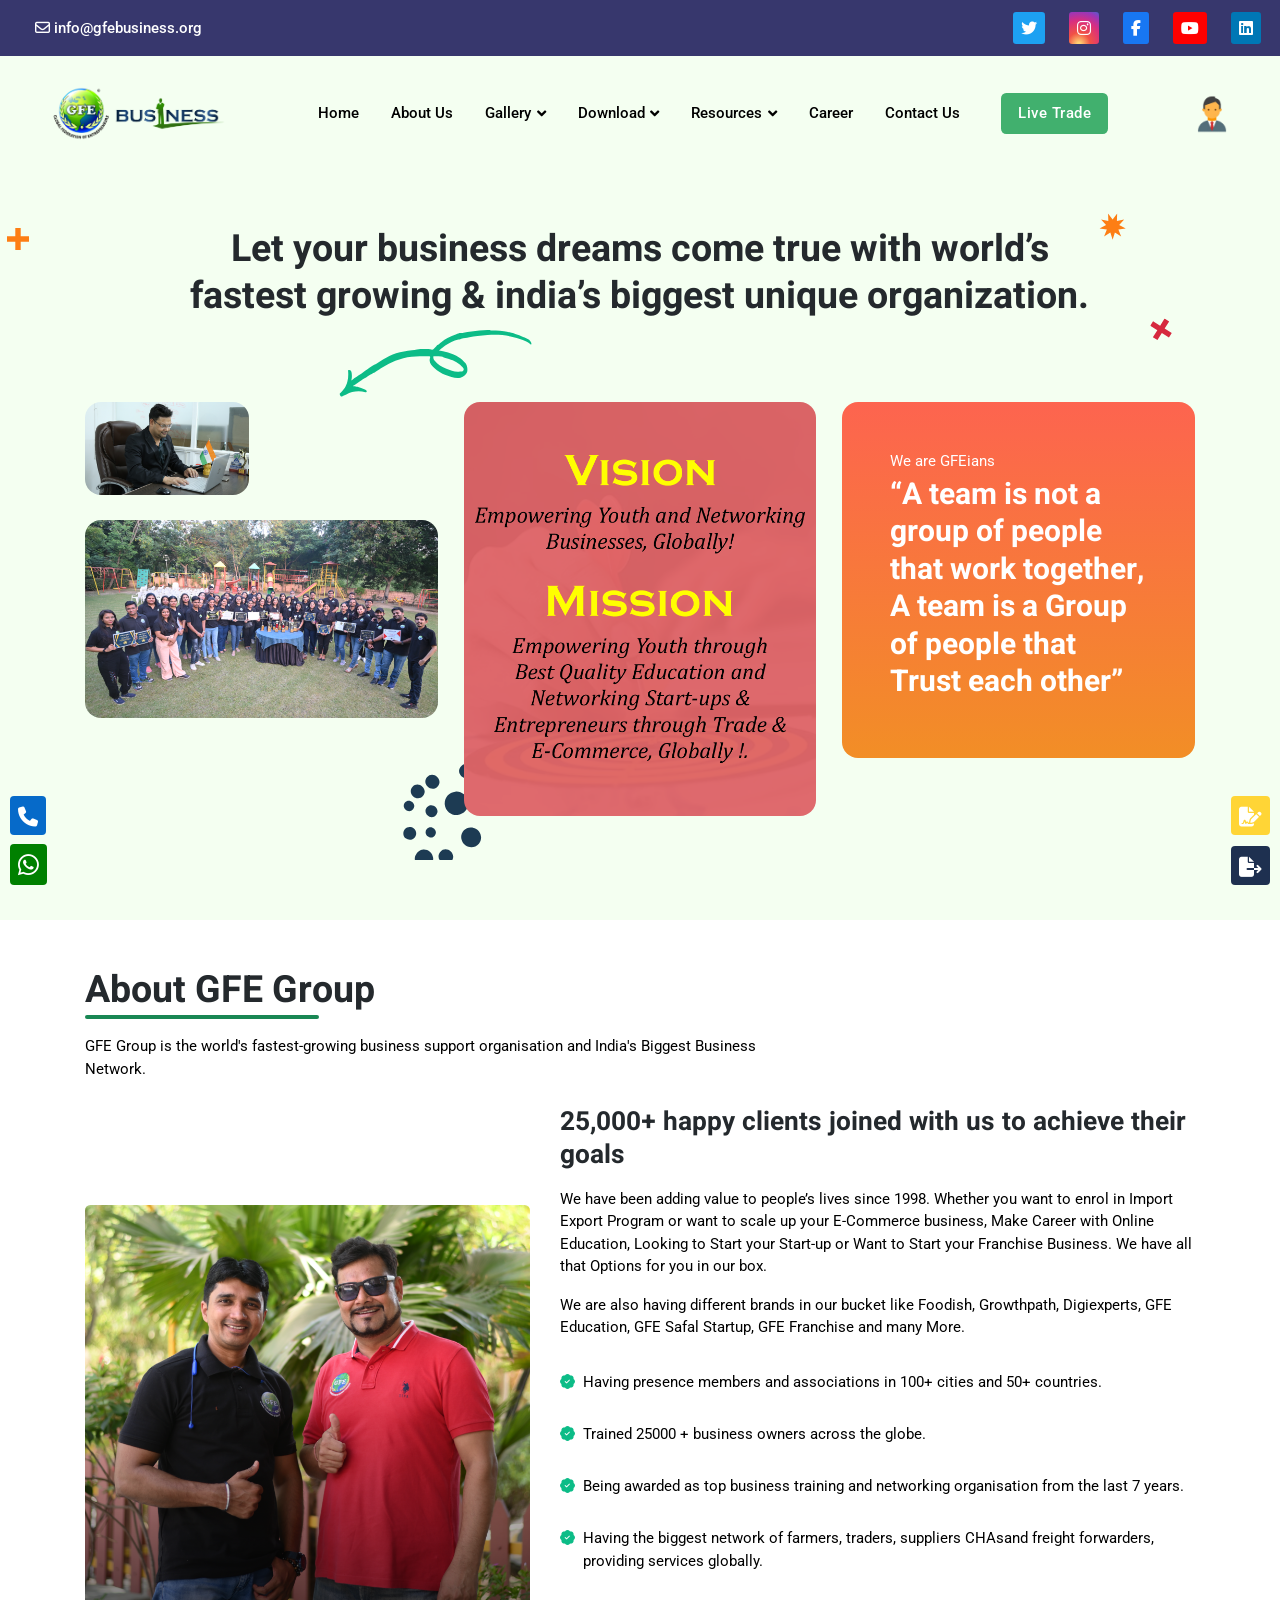
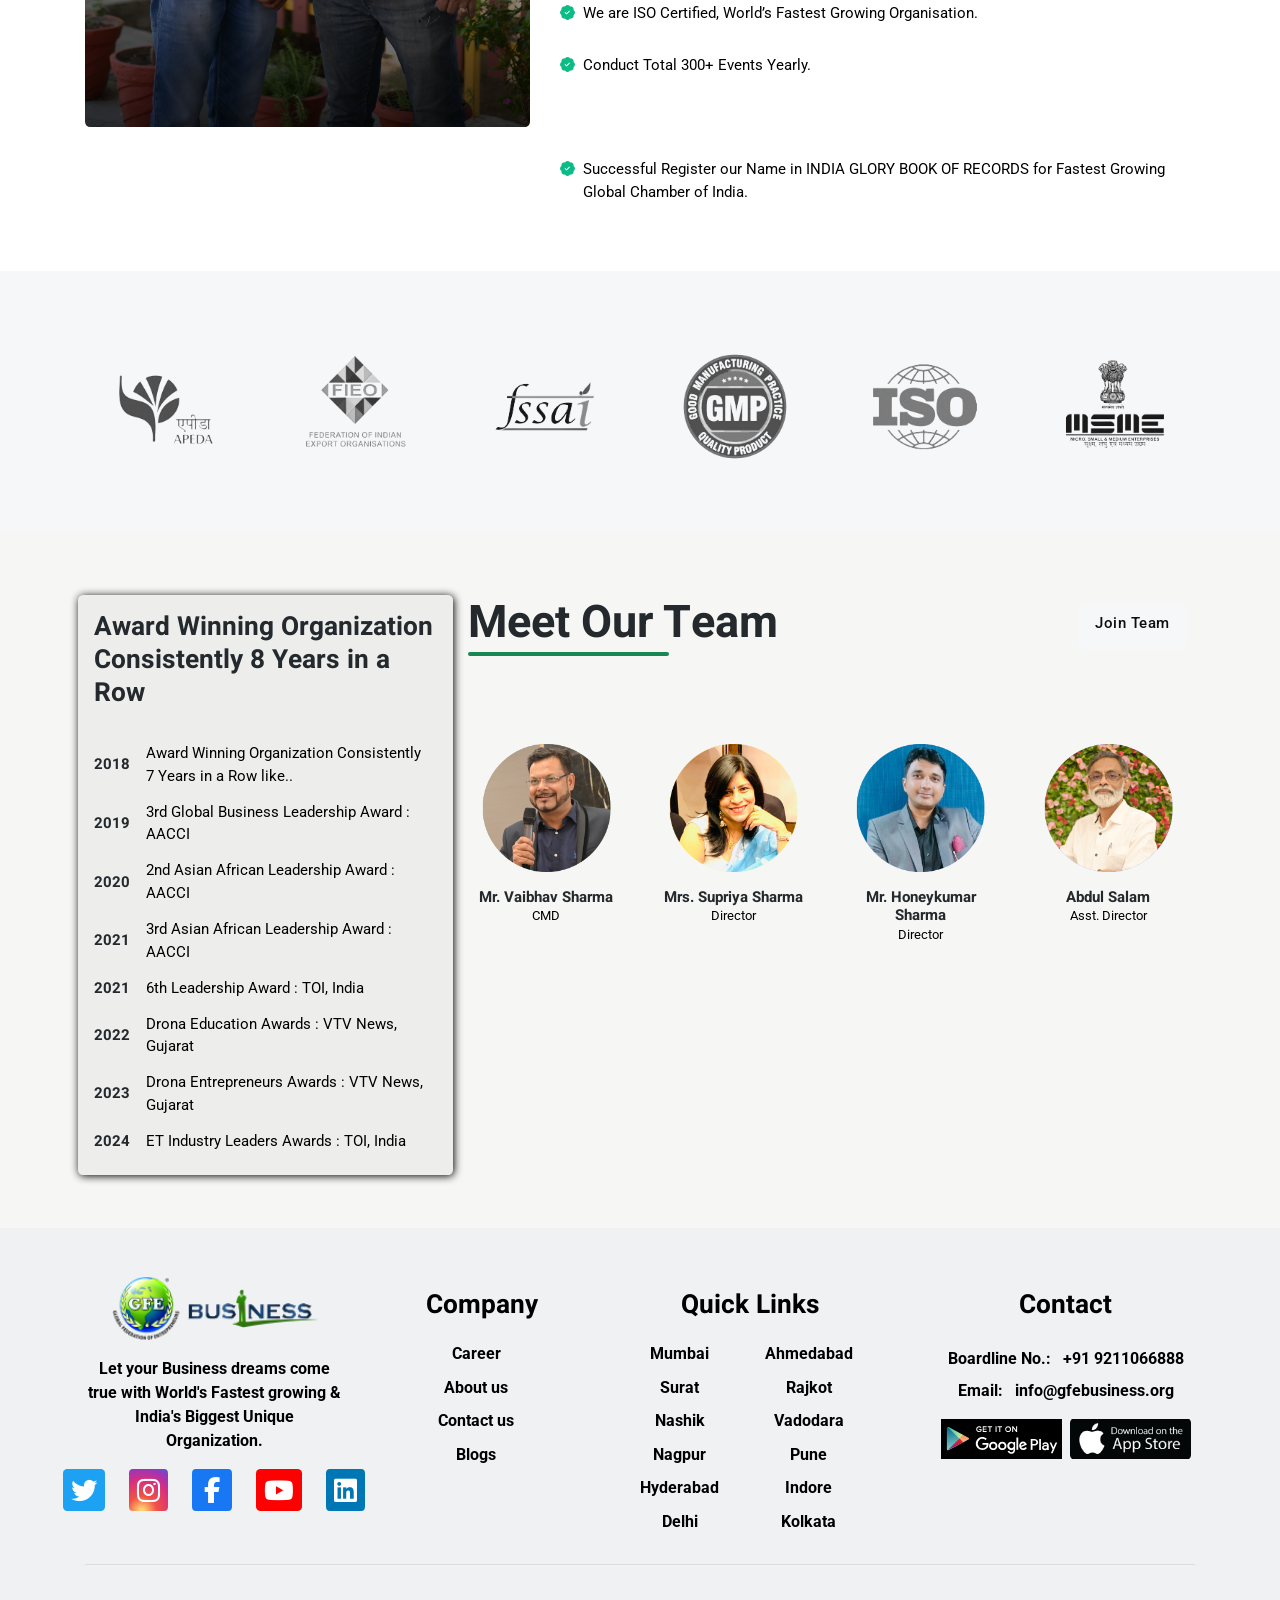
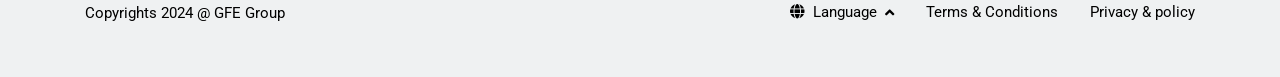
==== commit 8b57f182: "Data" ====
--- a/about.html
+++ b/about.html
@@ -176,11 +176,9 @@
 					aria-label="Toggle navigation">
 
 					<span class="navbar-toggler-animation">
-
 						<span></span>
 						<span></span>
 						<span></span>
-
 					</span>
 
 				</button>
@@ -188,71 +186,6 @@
 				<!-- Main navbar START -->
 
 				<div class="navbar-collapse collapse ronni row align-items-center " id="navbarCollapse">
-
-					<!-- Nav category menu START -->
-
-					<!-- <ul class="navbar-nav navbar-nav-scroll me-auto">
-
-
-						<li class="nav-item dropdown dropdown-menu-shadow-stacked">
-
-							<a class="nav-link bg-primary bg-opacity-10 rounded-3 text-primary px-3 py-3 py-xl-0"
-								href="#" id="categoryMenu" data-bs-toggle="dropdown" aria-haspopup="true"
-								aria-expanded="false"><i class="bi bi-ui-radios-grid me-2"></i><span>Category</span></a>
-
-							<ul class="dropdown-menu" aria-labelledby="categoryMenu">
-
-								<li class="dropdown-submenu dropend">
-
-									<a class="dropdown-item" href="#">Online Business University</a>
-
-									<ul class="dropdown-menu dropdown-menu-start" data-bs-popper="none">
-
-										<li class="dropdown-submenu dropend">
-
-											<a class="dropdown-item" href="#">Export Import Training</a>
-
-										</li>
-
-										<li> <a class="dropdown-item" href="#">ECommerce Online Training</a> </li>
-
-										<li> <a class="dropdown-item" href="#">India’s Top 10 EXIM Products</a> </li>
-
-										<li> <a class="dropdown-item" href="#">Prepare Governments Documents</a> </li>
-
-									</ul>
-
-								</li>
-
-								<li class="dropdown-submenu dropend">
-
-									<a class="dropdown-item" href="#">International Buyers-Sellers Network</a>
-
-									<ul class="dropdown-menu dropdown-menu-start" data-bs-popper="none">
-
-										<li class="dropdown-submenu dropend">
-
-											<a class="dropdown-item" href="#">Trade Activities</a>
-
-										</li>
-
-										<li> <a class="dropdown-item" href="#">Buy any Products</a> </li>
-
-										<li> <a class="dropdown-item" href="#">Become International Seller/Supplier</a>
-										</li>
-
-									</ul>
-
-								</li>
-
-							</ul>
-
-						</li>
-
-					</ul> -->
-
-					<!-- Nav category menu END -->
-
 					<!-- Nav Main menu START -->
 
 					<ul class="navbar-nav navbar-nav-scroll" style="justify-content: center;">
@@ -305,7 +238,6 @@
 
 								<li> <a class="dropdown-item" id="mBtn" data-bs-toggle="modal" data-bs-target="#ronak"
 										data-whatever="@mdo" href="#">Genuine International Buyers-Sellers Data</a></li>
-
 							</ul>
 
 						</li>
@@ -331,8 +263,6 @@
 										Calculator</a></li>
 
 								<li> <a class="dropdown-item" href="serviceproduct.html">Services</a></li>
-								<!-- <li> <a class="dropdown-item" href="countryviceproduct.html">Country vice Product Demand</a></li> -->
-
 							</ul>
 
 						</li>
@@ -407,16 +337,11 @@
 						<li class="px-3 mb-3">
 
 							<div class="d-flex align-items-center">
-
 								<!-- Avatar -->
-
 								<div class="avatar me-3">
-
-									<img class="avatar-img rounded-circle shadow" src="assets/images/avatar/01.jpg"
-										alt="avatar">
-
-								</div>
-
+									<a href="admin-dashboard.html"><img class="avatar-img rounded-circle shadow"
+											src="assets/images/avatar/01.jpg" alt="avatar"></a>
+								</div>
 								<div>
 
 									<a class="h6" href="#">Lori Ferguson</a>
@@ -439,6 +364,10 @@
 						</li>
 
 						<li><a class="dropdown-item" href="#"><i class="bi bi-gear fa-fw me-2"></i>Account Settings</a>
+						</li>
+						<li><a class="dropdown-item" href="MyService.html"><i
+									class="fa-solid fa-money-bill-1-wave me-2"></i>Payment
+								Service </a>
 						</li>
 
 						<li><a class="dropdown-item" href="#"><i class="bi bi-info-circle fa-fw me-2"></i>Help</a></li>
@@ -1171,7 +1100,6 @@
 			</div>
 		</section>
 		<!--Award and Team END -->
-
 	</main>
 	<!-- **************** MAIN CONTENT END **************** -->
 	<div
@@ -1180,7 +1108,6 @@
 				class="fa-solid fa-phone-volume"></i></a>
 		<a class="social-button twitter rounded-circle" href="#" target="_blank" rel="noopener"><i
 				class="fa-brands fa-whatsapp"></i></a>
-		<!-- <a class="social-button linkedin" href="https://www.linkedin.com/" target="_blank" rel="noopener"><i class="fab fa-linkedin fs-6"></i></a> -->
 		<a class="social-button youtube rounded-circle" id="mBtn" data-bs-toggle="modal" data-bs-target="#ronak"
 			data-whatever="@mdo"><i class="fa-solid fa-file-export"></i></a>
 		<a class="social-button instagram rounded-circle m-0" id="myBtn" data-bs-toggle="modal"
@@ -1195,7 +1122,7 @@
 
 			<!-- Row START -->
 
-			<div class="row g-4 justify-content-between align-items-center text-center">
+			<div class="row g-4 justify-content-between align-items-baseline  text-center">
 
 				<!-- Widget 1 START -->
 
@@ -1249,7 +1176,7 @@
 
 				<!-- Widget 2 START -->
 
-				<div class="col-lg-3">
+				<div class="col-lg-2">
 
 					<div class="row gx-0 text-center">
 
@@ -1278,9 +1205,68 @@
 				</div>
 
 				<!-- Widget 2 END -->
+				<div class="col-lg-3 ">
+					<h4 class="mb-3 fs-4 text-weig text-black">Quick Links</h4>
+					<div class="row gx-0 text-center justify-content-around ">
+
+						<!-- Link block -->
+						<div class="col-lg-5">
+							<div class="row gx-0 text-center">
+
+
+								<ul class="nav flex-column p-0">
+
+									<li class="nav-item fs-5 text-weig"><a class="nav-link text-black"
+											href="indexMumbai.html">Mumbai</a></li>
+
+									<li class="nav-item fs-5 text-weig"><a class="nav-link text-black"
+											href="indexSurat.html">Surat</a></li>
+
+									<li class="nav-item fs-5 text-weig"><a class="nav-link text-black"
+											href="indexNashik.html">Nashik</a></li>
+
+									<li class="nav-item fs-5 text-weig"><a class="nav-link text-black"
+											href="indexNagpur.html">Nagpur</a></li>
+
+									<li class="nav-item fs-5 text-weig"><a class="nav-link text-black"
+											href="indexHyderabad.html">Hyderabad</a></li>
+									<li class="nav-item fs-5 text-weig"><a class="nav-link text-black"
+											href="indexDelhi.html">Delhi</a></li>
+
+								</ul>
+							</div>
+						</div>
+						<div class="col-lg-5 ">
+							<div class="row gx-0 text-center">
+								<ul class="nav flex-column p-0">
+
+									<li class="nav-item fs-5 text-weig"><a class="nav-link text-black"
+											href="indexAhmedabad.html">Ahmedabad</a></li>
+
+									<li class="nav-item fs-5 text-weig"><a class="nav-link text-black"
+											href="indexRajkot.html">Rajkot</a></li>
+
+									<li class="nav-item fs-5 text-weig"><a class="nav-link text-black"
+											href="indexVadodara.html">Vadodara</a></li>
+
+									<li class="nav-item fs-5 text-weig"><a class="nav-link text-black" href="#">Pune</a>
+									</li>
+
+									<li class="nav-item fs-5 text-weig"><a class="nav-link text-black"
+											href="indexIndore.html">Indore</a></li>
+
+									<li class="nav-item fs-5 text-weig"><a class="nav-link text-black"
+											href="indexKolkata.html">Kolkata</a></li>
+
+								</ul>
+							</div>
+						</div>
+					</div>
+
+				</div>
+
 
 				<!-- Widget 3 START -->
-
 				<style>
 					.andro-App {
 						aspect-ratio: 6/2;
@@ -1398,7 +1384,6 @@
 
 	</footer>
 	<!-- Footer END -->
-
 
 	<!-- -------------START Popup Button------------- -->
 	<a href="https://wa.me/91123-456-7878"
@@ -1419,7 +1404,6 @@
 
 	<!-- -------------END Popup Button------------- -->
 
-
 	<!-- --------------Enquiry Form------------------- -->
 
 	<div class="modal fade overflow-y-hidden" id="exampleModal" tabindex="-1" role="dialog"
@@ -1434,7 +1418,7 @@
 				</div>
 				<div class="modal-body">
 					<form action="#!">
-						<div class="row gy-4 p-2">
+						<div class="row gy-1">
 							<div class="col-12">
 								<label for="fullname" class="form-label">Full Name <span
 										class="text-danger">*</span></label>
@@ -1466,6 +1450,33 @@
 									</span>
 									<input type="tel" class="form-control" id="phone" name="phone" value="">
 								</div>
+							</div>
+							<div class="col-12 col-md-6 ">
+								<label for="state" class="form-label text-black ">State <span
+										class="text-danger">*</span></label>
+								<input type="text" class="form-control" name="State" value="" list="state"
+									placeholder="State" required>
+								<datalist id="state">
+									<option value="Gujarat">
+									<option value="Goa">
+									<option value="Maharashtra">
+									<option value="West Bengal">
+									<option value="Punjab">
+								</datalist>
+							</div>
+							<div class="col-12 col-md-6 ">
+								<label for="city" class="form-label text-black ">City <span
+										class="text-danger">*</span></label>
+								<input type="text" class="form-control" name="City" value="" list="city"
+									placeholder="City" required>
+								<!-- <input id="color" list="suggestions"> -->
+								<datalist id="city">
+									<option value="Patan">
+									<option value="Ahmedabad">
+									<option value="Hyderabad">
+									<option value="Kolkata">
+									<option value="Chennai">
+								</datalist>
 							</div>
 							<div class="col-12">
 								<label for="subject" class="form-label">Subject <span
@@ -1531,13 +1542,16 @@
 				</div>
 				<div class="modal-body">
 					<form action="#!">
-						<div class="row gy-4 gy-xl-5 p-2">
-							<div class="col-12">
+						<div class="row gy-4">
+
+							<div class="col-12 mt-3">
 								<label for="fullname" class="form-label text-white">Full Name <span
 										class="text-danger">*</span></label>
-								<input type="text" class="form-control" id="fullname" name="fullname" value="" required>
-							</div>
-							<div class="col-12 col-md-6">
+								<input type="text" class="form-control" id="fullname" name="fullname" value=""
+									placeholder="Enter Your Name" required>
+							</div>
+
+							<div class="col-12 col-md-6 mt-1">
 								<label for="email" class="form-label text-white">Email <span
 										class="text-danger">*</span></label>
 								<div class="input-group">
@@ -1548,11 +1562,13 @@
 												d="M0 4a2 2 0 0 1 2-2h12a2 2 0 0 1 2 2v8a2 2 0 0 1-2 2H2a2 2 0 0 1-2-2V4Zm2-1a1 1 0 0 0-1 1v.217l7 4.2 7-4.2V4a1 1 0 0 0-1-1H2Zm13 2.383-4.708 2.825L15 11.105V5.383Zm-.034 6.876-5.64-3.471L8 9.583l-1.326-.795-5.64 3.47A1 1 0 0 0 2 13h12a1 1 0 0 0 .966-.741ZM1 11.105l4.708-2.897L1 5.383v5.722Z" />
 										</svg>
 									</span>
-									<input type="email" class="form-control" id="email" name="email" value="" required>
-								</div>
-							</div>
-							<div class="col-12 col-md-6">
-								<label for="phone" class="form-label text-white">Phone Number <span
+									<input type="email" class="form-control" id="email" name="email" value=""
+										placeholder="email" required>
+								</div>
+							</div>
+
+							<div class="col-12 col-md-6 mt-1">
+								<label for="phone" class="form-label text-white">Phone Number<span
 										class="text-danger">*</span></label>
 								<div class="input-group">
 									<span class="input-group-text">
@@ -1562,16 +1578,47 @@
 												d="M3.654 1.328a.678.678 0 0 0-1.015-.063L1.605 2.3c-.483.484-.661 1.169-.45 1.77a17.568 17.568 0 0 0 4.168 6.608 17.569 17.569 0 0 0 6.608 4.168c.601.211 1.286.033 1.77-.45l1.034-1.034a.678.678 0 0 0-.063-1.015l-2.307-1.794a.678.678 0 0 0-.58-.122l-2.19.547a1.745 1.745 0 0 1-1.657-.459L5.482 8.062a1.745 1.745 0 0 1-.46-1.657l.548-2.19a.678.678 0 0 0-.122-.58L3.654 1.328zM1.884.511a1.745 1.745 0 0 1 2.612.163L6.29 2.98c.329.423.445.974.315 1.494l-.547 2.19a.678.678 0 0 0 .178.643l2.457 2.457a.678.678 0 0 0 .644.178l2.189-.547a1.745 1.745 0 0 1 1.494.315l2.306 1.794c.829.645.905 1.87.163 2.611l-1.034 1.034c-.74.74-1.846 1.065-2.877.702a18.634 18.634 0 0 1-7.01-4.42 18.634 18.634 0 0 1-4.42-7.009c-.362-1.03-.037-2.137.703-2.877L1.885.511z" />
 										</svg>
 									</span>
-									<input type="tel" class="form-control" id="phone" name="phone" value="">
-								</div>
-							</div>
-							<div class="col-12">
+									<input type="tel" class="form-control" id="phone" name="phone" value=""
+										placeholder="number">
+								</div>
+							</div>
+
+							<div class="col-12 col-md-6 mt-1">
+								<label for="state" class="form-label text-white">State <span
+										class="text-danger">*</span></label>
+								<input type="text" class="form-control" name="State" value="" list="state"
+									placeholder="State" required>
+								<datalist id="state">
+									<option value="Gujarat">
+									<option value="Goa">
+									<option value="Maharashtra">
+									<option value="West Bengal">
+									<option value="Punjab">
+								</datalist>
+							</div>
+							<div class="col-12 col-md-6 mt-1">
 								<label for="city" class="form-label text-white">City <span
 										class="text-danger">*</span></label>
-								<input type="text" class="form-control" id="City" name="City" value="" required>
-							</div>
-
-							<div class="col-12">
+								<input type="text" class="form-control" name="City" value="" list="city"
+									placeholder="City" required>
+								<!-- <input id="color" list="suggestions"> -->
+								<datalist id="city">
+									<option value="Patan">
+									<option value="Ahmedabad">
+									<option value="Hyderabad">
+									<option value="Kolkata">
+									<option value="Chennai">
+								</datalist>
+							</div>
+
+							<div class="col-12 mt-1">
+								<label for="hsn" class="form-label text-white">HSN Code <span
+										class="text-danger">*</span></label>
+								<input type="text" class="form-control" id="hsn" name="hsn" value=""
+									placeholder="HSN code" required>
+							</div>
+
+							<div class="col-12 mt-2">
 								<div class="d-grid">
 									<button
 										class="btn bg-success btn-success focus:outline-none hover:bg-indigo-600 btn-lg"
@@ -1760,7 +1807,6 @@
 
 	<!-- ---------------- product reserch end------------------- -->
 
-
 	<!-- Back to top -->
 	<div class="back-top"><i class="bi bi-arrow-up-short position-absolute top-50 start-50 translate-middle"></i></div>
 
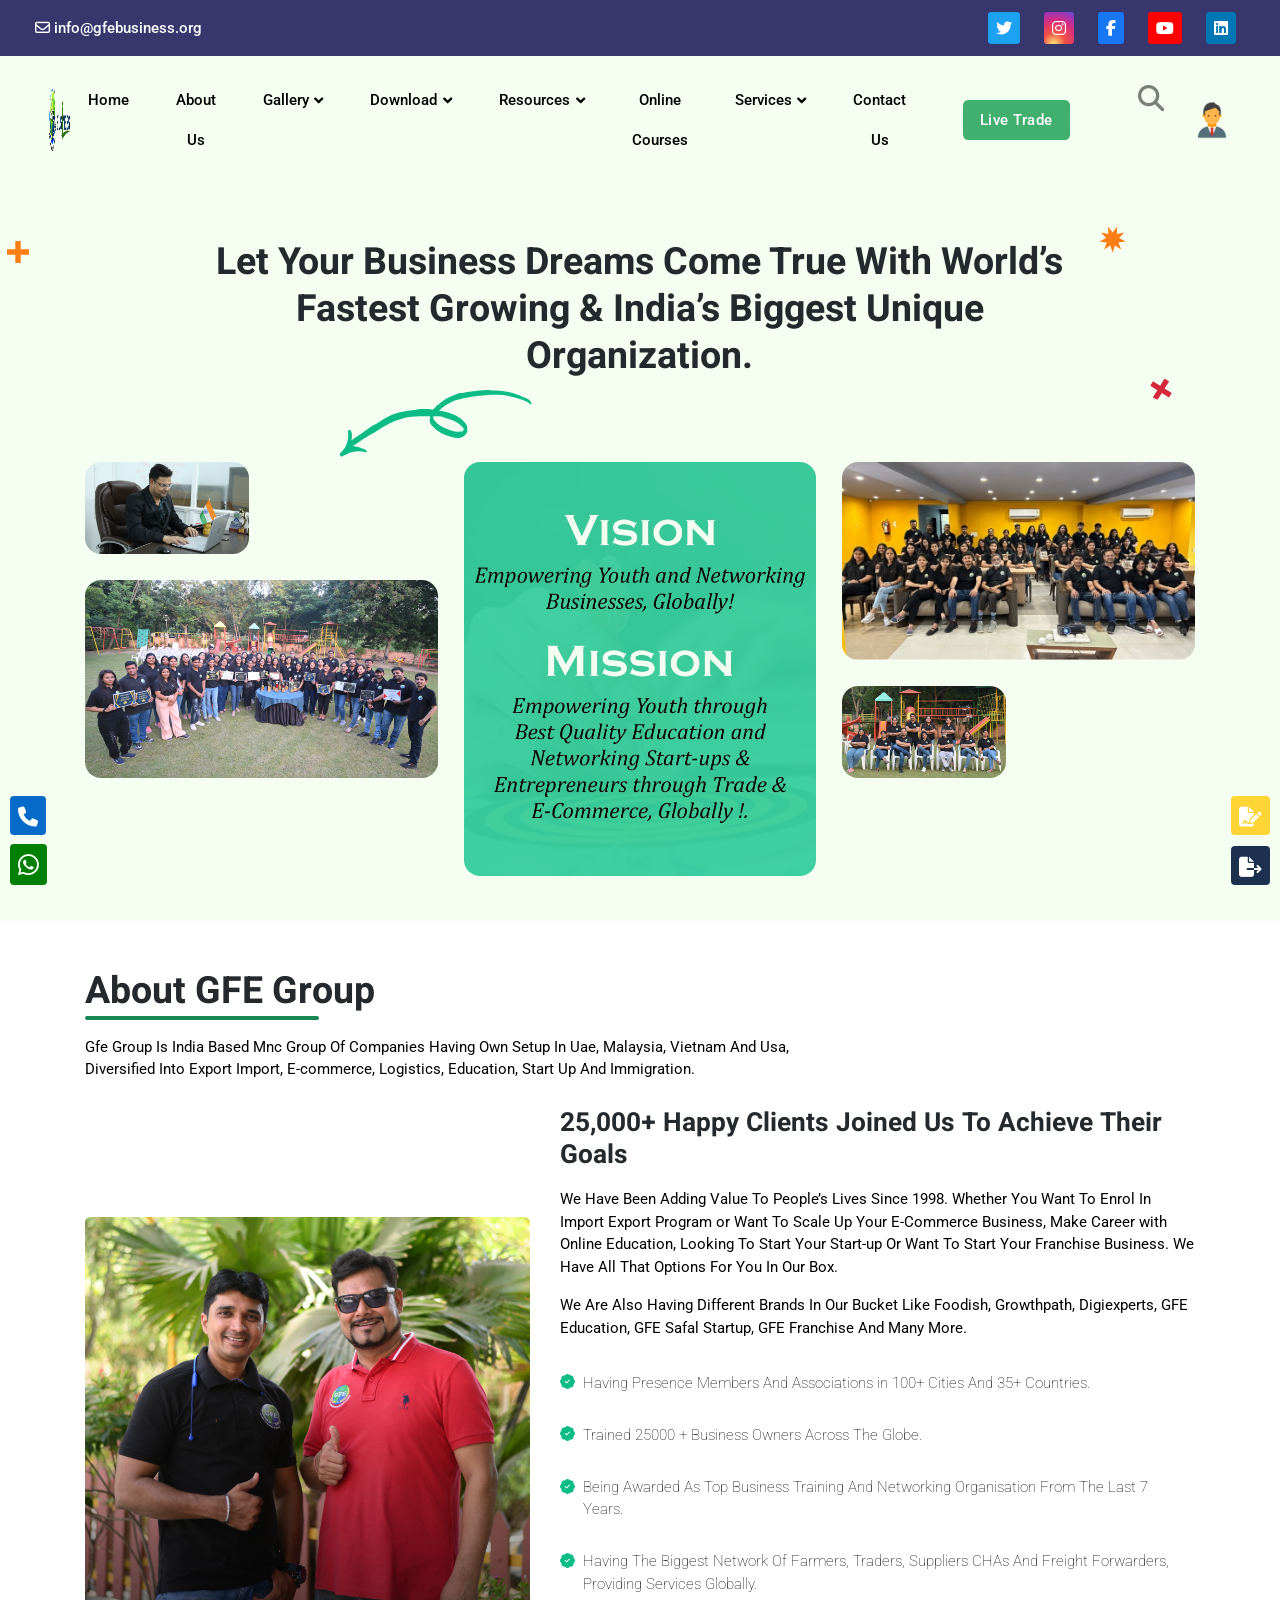
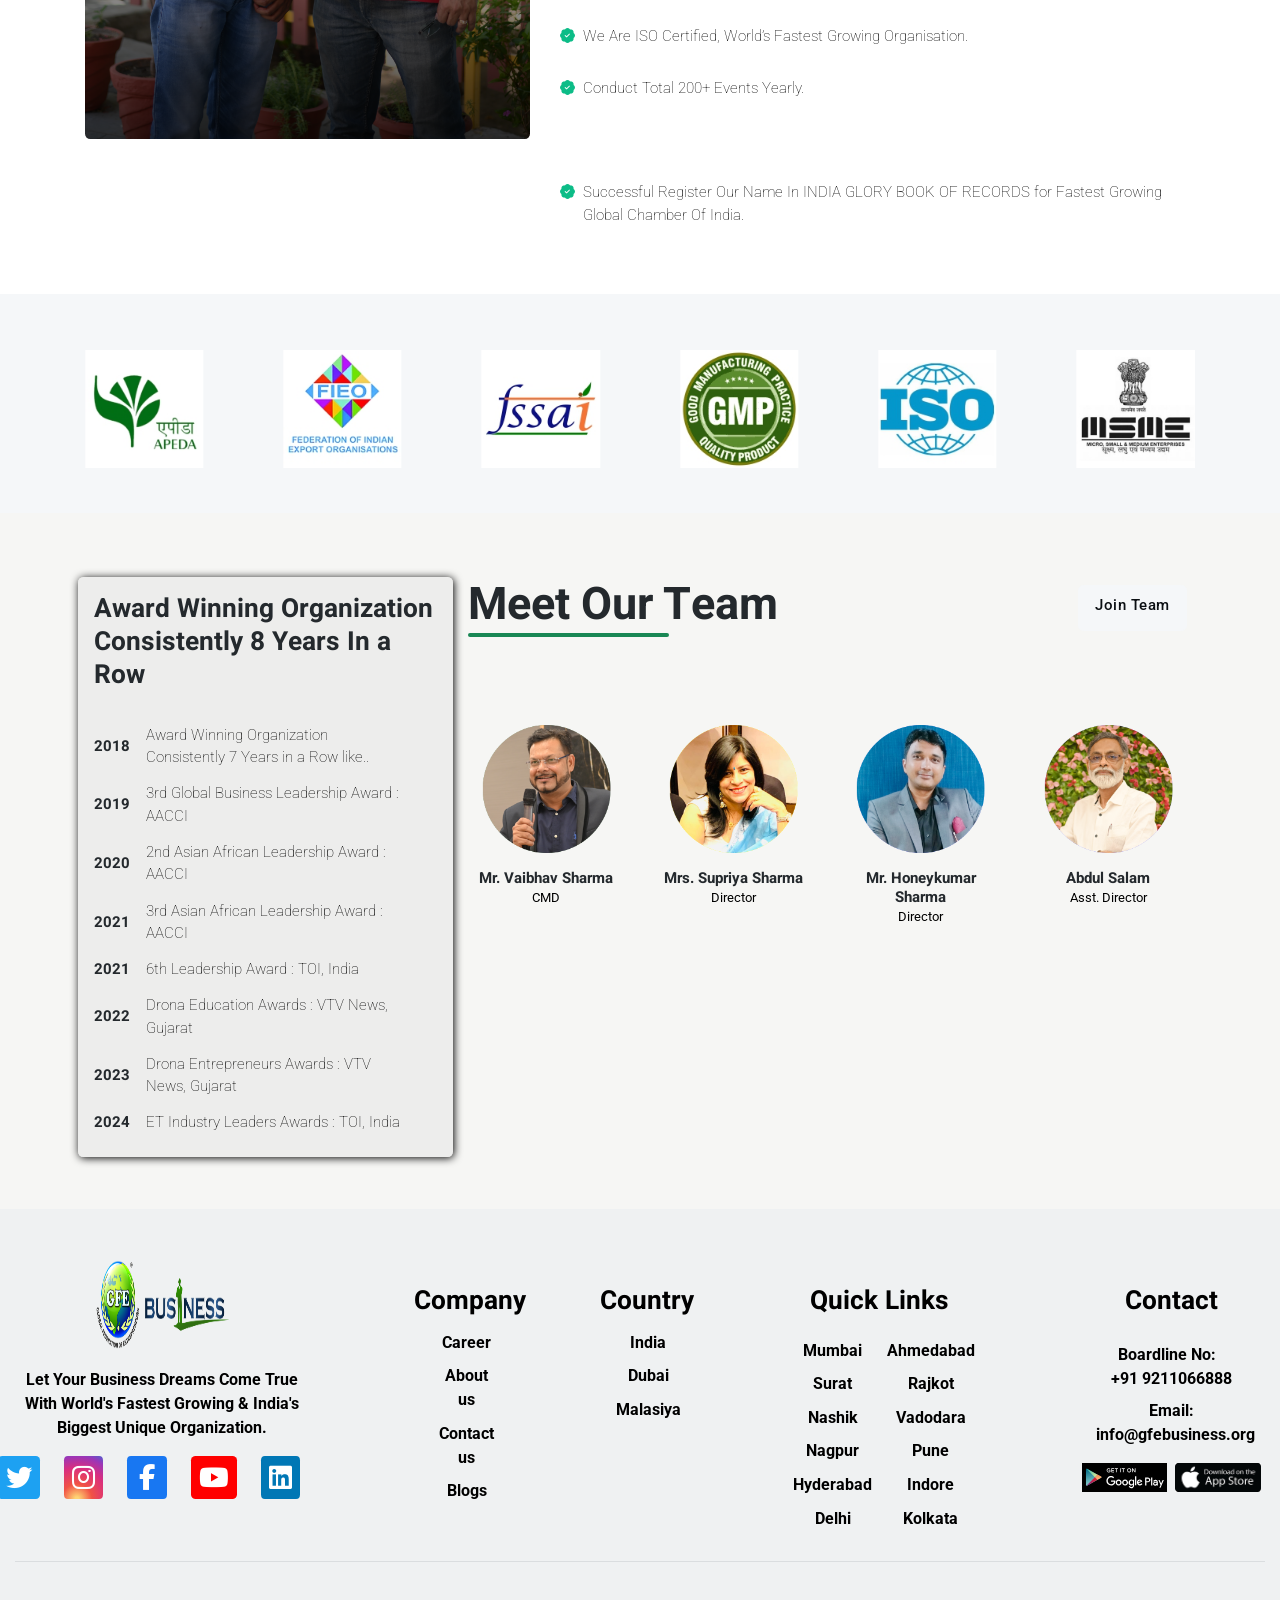
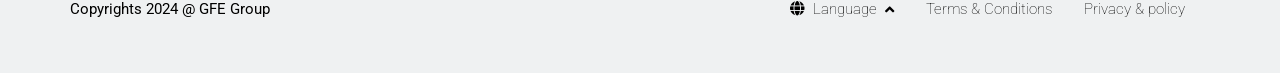
==== commit c0a485b8: "Data" ====
--- a/about.html
+++ b/about.html
@@ -151,66 +151,128 @@
 
 		<!-- Nav START -->
 
-		<nav class="navbar navbar-expand-xl">
+		<nav class="navbar navbar-expand-xl ">
 
 			<div class="container-fluid px-3 px-xl-5">
 
 				<!-- Logo START -->
 
 				<a class="navbar-brand" href="index.html">
-
 					<img class="light-mode-item navbar-brand-item" src="assets/images/Gfe Business.png" alt="logo"
-						style="height:55px;width:180px;">
-
+						style="height:68px;width:100px;">
 					<img class="dark-mode-item navbar-brand-item" src="assets/images/Gfe Business.png" alt="logo"
-						style="height:55px;width:180px;">
-
+						style="height:68px;width:100px;">
 				</a>
 
 				<!-- Logo END -->
 
-				<!-- Responsive navbar toggler -->
-
-				<button class="navbar-toggler ms-auto " type="button" data-bs-toggle="collapse"
-					data-bs-target="#navbarCollapse" aria-controls="navbarCollapse" aria-expanded="false"
-					aria-label="Toggle navigation">
-
-					<span class="navbar-toggler-animation">
-						<span></span>
-						<span></span>
-						<span></span>
-					</span>
-
-				</button>
+
+				<div class="d-flex justify-content-end ms-auto">
+					<button type="button " class="btn mb-0 p-0 d-block d-xl-none d-sm-none d-md-block"
+						data-bs-toggle="modal" data-bs-target="#example">
+						<i class="fa-solid fa-magnifying-glass  text-black-50 " style="font-size: 20px;"></i>
+					</button>
+
+					<div class="nav d-block d-sm-none d-md-block">
+
+
+						<!-- Responsive navbar toggler -->
+
+						<button class="navbar-toggler  " type="button" data-bs-toggle="collapse"
+							data-bs-target="#navbarCollapse" aria-controls="navbarCollapse" aria-expanded="false"
+							aria-label="Toggle navigation">
+							<span class="navbar-toggler-animation">
+								<span></span>
+								<span></span>
+								<span></span>
+							</span>
+
+						</button>
+					</div>
+				</div>
 
 				<!-- Main navbar START -->
 
 				<div class="navbar-collapse collapse ronni row align-items-center " id="navbarCollapse">
+
+					<!-- Nav category menu START -->
+
+					<!-- <ul class="navbar-nav navbar-nav-scroll me-auto">
+
+						<li class="nav-item dropdown dropdown-menu-shadow-stacked">
+
+							<a class="nav-link bg-primary bg-opacity-10 rounded-3 text-primary px-3 py-3 py-xl-0"
+								href="#" id="categoryMenu" data-bs-toggle="dropdown" aria-haspopup="true"
+								aria-expanded="false"><i class="bi bi-ui-radios-grid me-2"></i><span>Category</span></a>
+
+							<ul class="dropdown-menu" aria-labelledby="categoryMenu">
+
+								<li class="dropdown-submenu dropend">
+
+									<a class="dropdown-item" href="#">Online Business University</a>
+
+									<ul class="dropdown-menu dropdown-menu-start" data-bs-popper="none">
+
+										<li class="dropdown-submenu dropend">
+											<a class="dropdown-item" href="#">Export Import Training</a>
+										</li>
+
+										<li> <a class="dropdown-item" href="#">ECommerce Online Training</a> </li>
+
+										<li> <a class="dropdown-item" href="#">India’s Top 10 EXIM Products</a> </li>
+
+										<li> <a class="dropdown-item" href="#">Prepare Governments Documents</a> </li>
+
+									</ul>
+
+								</li>
+
+								<li class="dropdown-submenu dropend">
+
+									<a class="dropdown-item" href="#">International Buyers-Sellers Network</a>
+
+									<ul class="dropdown-menu dropdown-menu-start" data-bs-popper="none">
+
+										<li class="dropdown-submenu dropend">
+											<a class="dropdown-item" href="#">Trade Activities</a>
+										</li>
+
+										<li> <a class="dropdown-item" href="#">Buy any Products</a> </li>
+
+										<li> <a class="dropdown-item" href="#">Become International Seller/Supplier</a>
+										</li>
+
+									</ul>
+
+								</li>
+
+							</ul>
+
+						</li>
+
+					</ul> -->
+
+					<!-- Nav category menu END -->
+
 					<!-- Nav Main menu START -->
 
-					<ul class="navbar-nav navbar-nav-scroll" style="justify-content: center;">
+					<ul class="navbar-nav navbar-nav-scroll hi" style="justify-content: center;">
 
 						<!-- Nav item 1 Demos -->
 
 						<li class="nav-item dropdown">
-
 							<a class="nav-link" href="index.html" id="demoMenu" aria-haspopup="true"
 								aria-expanded="false">Home</a>
-
 						</li>
 
 						<li class="nav-item dropdown">
-
 							<a class="nav-link" href="about.html" id="demoMenu" aria-haspopup="true"
 								aria-expanded="false">About Us</a>
-
 						</li>
 
 						<li class="nav-item dropdown">
-
 							<a class="nav-link dropdown-toggle" data-bs-toggle="dropdown" href="gallery.html"
 								id="demoMenu" aria-haspopup="true" aria-expanded="false">Gallery</a>
-
 							<ul class="dropdown-menu" aria-labelledby="demoMenu">
 
 								<li> <a class="dropdown-item" href="team.html">Team</a></li>
@@ -258,7 +320,7 @@
 										target="_blank">Currency
 										Converter</a></li>
 
-								<li> <a class="dropdown-item" target="_blank"
+								<li> <a class="dropdown-item" target="_self"
 										href="https://www.searates.com/shipping/request?utm_source=google&utm_medium=cpc&utm_campaign=17499343658&utm_content=142980297292&utm_term=freight%20calculator&gad_source=1&gclid=CjwKCAjw5v2wBhBrEiwAXDDoJU_Pim9FfTNBF0az3bh9ZV8KRj1PosCr5fYmnDEyrt1ukw5-V0vNYBoCvT8QAvD_BwE">Freight
 										Calculator</a></li>
 
@@ -268,51 +330,54 @@
 						</li>
 
 						<li class="nav-item dropdown">
-
-							<a class="nav-link" href="career.html" id="demoMenu" aria-haspopup="true"
-								aria-expanded="false">Career</a>
-
-						</li>
-
+							<a class="nav-link" href="https://lms.gfebusiness.org/" id="demoMenu" aria-haspopup="true"
+								aria-expanded="false">Online Courses</a>
+						</li>
 						<li class="nav-item dropdown">
-
+							<a class="nav-link dropdown-toggle" data-bs-toggle="dropdown" href="#" id="demoMenu"
+								aria-haspopup="true" aria-expanded="false">Services</a>
+
+							<ul class="dropdown-menu" aria-labelledby="demoMenu">
+								<li> <a class="dropdown-item" href="training.html" target="_blank">Export Import
+										Training</a></li>
+								<li> <a class="dropdown-item" target="_blank" href="setup.html">Exim Business Setup</a>
+								</li>
+								<li> <a class="dropdown-item" href="gsp.html">GSP</a></li>
+								<li> <a class="dropdown-item" href="ecommerce.html">E-Commerce</a></li>
+								<li> <a class="dropdown-item" href="ebo.html">EBO</a></li>
+								<li> <a class="dropdown-item" href="CHA.html">CHA</a></li>
+								<li> <a class="dropdown-item" href="Domestic&InternationalTradeTours.html">Domestic &
+										International Tour</a></li>
+							</ul>
+
+						</li>
+
+						<li class="nav-item dropdown">
 							<a class="nav-link" href="contact-us.html" id="demoMenu" aria-haspopup="true"
 								aria-expanded="false">Contact Us</a>
-
 						</li>
 
 						<!-- Nav Main menu END -->
 
-						<!-- Nav Search START -->
-
-
 						<!-- --------START Live Trade Button------------- -->
 
 						<div class="nav my-3 my-xl-0 px-4 flex-nowrap align-items-center">
 
 							<div class="nav-item w-100 ">
-
 								<a href="livetradeproduct.html" class="btn text-white mb-0" rel="noopener"
 									style="background-color: #41B06E;"><span class="blink">Live
 										Trade</span></a>
-								<!-- <form class="position-relative">
-
-									<input class="form-control pe-5 bg-transparent" type="search" placeholder="Search"
-										aria-label="Search">
-
-									<button
-										class="bg-transparent p-2 position-absolute top-50 end-0 translate-middle-y border-0 text-primary-hover text-reset"
-										aria-label="submit" type="submit">
-
-										<i class="fas fa-search fs-6 "></i>
-
-									</button>
-
-								</form> -->
-
 							</div>
 						</div>
+						<div class="nav my-3 my-xl-0 px-4 d-none d-sm-block flex-nowrap align-items-center">
+
+							<button type="button" class="btn mb-0" data-bs-toggle="modal" data-bs-target="#example">
+								<i class="fa-solid fa-magnifying-glass fs-4 text-black-50 "></i>
+							</button>
+						</div>
+
 					</ul>
+					<!--  -->
 				</div>
 				<!-- --------END Live Trade Button------------- -->
 				<!-- Main navbar END -->
@@ -320,13 +385,14 @@
 				<!-- Profile START -->
 
 				<div class="dropdown ms-1 ms-lg-0">
+
+					<a href="sign-in.html" class="btn text-white mb-0 d-none" style="background-color: #41B06E;">Sign
+						In</a>
 
 					<a class="avatar avatar-sm p-0" href="#" id="profileDropdown" role="button"
 						data-bs-auto-close="outside" data-bs-display="static" data-bs-toggle="dropdown"
 						aria-expanded="false">
-
 						<img class="avatar-img rounded-circle" src="assets/images/avatar/01.jpg" alt="avatar">
-
 					</a>
 
 					<ul class="dropdown-menu dropdown-animation dropdown-menu-end shadow pt-3"
@@ -337,11 +403,14 @@
 						<li class="px-3 mb-3">
 
 							<div class="d-flex align-items-center">
+
 								<!-- Avatar -->
+
 								<div class="avatar me-3">
 									<a href="admin-dashboard.html"><img class="avatar-img rounded-circle shadow"
 											src="assets/images/avatar/01.jpg" alt="avatar"></a>
 								</div>
+
 								<div>
 
 									<a class="h6" href="#">Lori Ferguson</a>
@@ -360,19 +429,22 @@
 
 						<!-- Links -->
 
-						<li><a class="dropdown-item" href="#"><i class="bi bi-person fa-fw me-2"></i>Edit Profile</a>
-						</li>
-
-						<li><a class="dropdown-item" href="#"><i class="bi bi-gear fa-fw me-2"></i>Account Settings</a>
+						<li><a class="dropdown-item" href="instructor-edit-profile.html"><i
+									class="bi bi-person fa-fw me-2"></i>Edit Profile</a>
+						</li>
+
+						<li><a class="dropdown-item" href="instructor-setting.html"><i
+									class="bi bi-gear fa-fw me-2"></i>Account Settings</a>
 						</li>
 						<li><a class="dropdown-item" href="MyService.html"><i
-									class="fa-solid fa-money-bill-1-wave me-2"></i>Payment
+									class="fa-solid fa-money-bill-1-wave me-2"></i>My
 								Service </a>
 						</li>
 
-						<li><a class="dropdown-item" href="#"><i class="bi bi-info-circle fa-fw me-2"></i>Help</a></li>
-
-						<li><a class="dropdown-item bg-danger-soft-hover" href="#"><i
+						<li><a class="dropdown-item" href="help-center.html"><i
+									class="bi bi-info-circle fa-fw me-2"></i>Help</a></li>
+
+						<li><a class="dropdown-item bg-danger-soft-hover" href="sign-in.html"><i
 									class="bi bi-power fa-fw me-2"></i>Sign Out</a></li>
 
 						<li>
@@ -491,9 +563,9 @@
 						</figure>
 
 						<!-- Title -->
-						<h1 class="position-relative fs-2" data-aos="fade-down" data-aos-duration="1000">Let your
-							business dreams come true with world’s fastest
-							growing & india’s biggest unique organization.</h1>
+						<h1 class="position-relative fs-2" data-aos="fade-down" data-aos-duration="1000">Let Your
+							Business Dreams Come True With World’s Fastest
+							Growing & India’s Biggest Unique Organization.</h1>
 					</div>
 					<!-- Title and SVG END -->
 				</div>
@@ -518,13 +590,7 @@
 					<!-- Center image -->
 					<div class="col-6 col-md-4 position-relative">
 						<!-- SVG decoration -->
-						<figure class="d-md-none position-absolute bottom-0 start-0 ms-n5 d-none d-xl-block d-sm-none"
-							data-aos="zoom-in" data-aos-duration="1000">
-							<svg width="92px" height="100px">
-								<path class="fill-blue"
-									d="M127.581,25.993 C122.659,31.935 113.441,24.283 118.356,18.351 C123.278,12.408 132.496,20.060 127.581,25.993 ZM115.247,49.292 C106.977,59.275 91.492,46.420 99.748,36.454 C108.018,26.470 123.503,39.325 115.247,49.292 ZM86.935,2.378 C91.464,-3.089 99.944,3.951 95.423,9.409 C90.894,14.876 82.414,7.836 86.935,2.378 ZM93.501,43.010 C84.246,54.182 66.918,39.796 76.157,28.643 C85.411,17.471 102.740,31.856 93.501,43.010 ZM57.726,6.672 C63.633,-0.460 74.694,8.723 68.796,15.842 C62.889,22.973 51.828,13.791 57.726,6.672 ZM65.132,42.254 C65.414,45.250 64.407,48.520 62.488,50.836 C60.459,53.285 57.635,54.609 54.547,55.032 C51.448,55.456 48.387,54.215 45.962,52.383 C43.626,50.618 42.031,47.307 41.761,44.441 C41.479,41.444 42.486,38.175 44.406,35.858 C46.434,33.410 49.258,32.085 52.346,31.662 C55.446,31.238 58.507,32.479 60.931,34.312 C63.267,36.076 64.862,39.387 65.132,42.254 ZM48.502,101.257 C42.496,108.507 31.251,99.172 37.247,91.934 C43.252,84.684 54.497,94.019 48.502,101.257 ZM23.966,17.251 C29.774,10.238 40.651,19.267 34.852,26.269 C29.043,33.281 18.167,24.251 23.966,17.251 ZM9.378,26.952 C15.088,20.059 25.780,28.935 20.079,35.817 C14.369,42.711 3.677,33.835 9.378,26.952 ZM10.074,49.315 C5.742,54.545 -2.369,47.811 1.955,42.590 C6.287,37.361 14.399,44.094 10.074,49.315 ZM10.889,68.408 C13.679,70.517 13.903,74.910 11.746,77.514 C9.434,80.305 5.439,80.481 2.640,78.366 C-0.150,76.258 -0.375,71.865 1.783,69.260 C4.095,66.469 8.090,66.293 10.889,68.408 ZM9.881,114.513 C5.450,119.861 -2.845,112.974 1.578,107.635 C6.008,102.287 14.304,109.173 9.881,114.513 ZM12.758,94.899 C14.381,91.994 16.764,89.898 20.208,89.575 C22.532,89.358 25.068,90.140 26.866,91.630 C28.766,93.203 29.795,95.394 30.124,97.789 C30.589,101.171 28.744,104.038 26.279,106.100 C26.173,106.189 26.066,106.278 25.960,106.367 C24.381,107.689 21.309,108.287 19.326,107.873 C17.757,107.545 16.312,106.882 15.033,105.915 C13.453,104.722 12.479,102.811 12.056,100.935 C11.657,99.164 11.627,96.924 12.555,95.263 C12.622,95.142 12.690,95.021 12.758,94.899 ZM23.787,69.054 C28.020,63.943 35.947,70.523 31.721,75.626 C27.487,80.736 19.560,74.156 23.787,69.054 ZM23.899,47.361 C28.822,41.418 38.039,49.070 33.125,55.003 C28.202,60.945 18.985,53.293 23.899,47.361 ZM51.663,129.014 C42.901,139.591 26.494,125.972 35.242,115.411 C44.004,104.833 60.411,118.454 51.663,129.014 ZM69.137,67.525 C69.381,67.564 69.626,67.602 69.871,67.641 C77.305,68.819 80.658,77.977 75.894,83.728 C71.131,89.478 61.508,87.888 58.968,80.803 C58.884,80.570 58.800,80.337 58.717,80.104 C56.311,73.396 62.098,66.410 69.137,67.525 Z" />
-							</svg>
-						</figure>
+
 						<!-- Image -->
 						<img class="rounded-4" data-aos="fade-up" data-aos-duration="1000"
 							src="assets/images/about/img5.png" alt="">
@@ -535,7 +601,7 @@
 						<div class="row g-4">
 							<!-- Content -->
 							<div class="col-sm-6 col-md-12">
-								<div class="bg-grad rounded-4 p-5 text-start">
+								<!-- <div class="bg-grad rounded-4 p-5 text-start">
 									<p class="text-white mb-1" data-aos="fade-down" data-aos-duration="1000">We are
 										GFEians</p>
 									<h3 class="text-white" data-aos="fade-down" data-aos-duration="1000">“A team is
@@ -544,7 +610,9 @@
 										A team is a
 										Group of people that
 										Trust each other”</h3>
-								</div>
+								</div> -->
+								<img class="rounded-4" data-aos="fade-up" data-aos-duration="1000"
+									src="assets/images/about/img7.jpg" alt="">
 							</div>
 							<!-- Image -->
 							<div class="col-sm-6 col-md-12 col-lg-6" data-aos="fade-up" data-aos-duration="1000">
@@ -566,11 +634,9 @@
 					<div class="col-lg-8">
 						<h2 class="mb-0" data-aos="fade-down" data-aos-duration="1000">About GFE Group</h2>
 						<div class="Pogram-line mx-0 mb-3"></div>
-						<p class="mb-0 text-black" data-aos="fade-right" data-aos-duration="1000">GFE Group is the
-							world's
-							fastest-growing business support organisation and
-							India's
-							Biggest Business Network.</p>
+						<p class="mb-0 text-black" data-aos="fade-right" data-aos-duration="1000">Gfe Group Is India
+							Based Mnc Group Of Companies Having Own Setup In Uae, Malaysia, Vietnam And Usa, Diversified
+							Into Export Import, E-commerce, Logistics, Education, Start Up And Immigration.</p>
 					</div>
 				</div>
 
@@ -709,17 +775,17 @@
 
 					<div class="col-lg-7 mt-4 mt-lg-0 text-black">
 						<!-- Title -->
-						<h4 class="mb-3" data-aos="fade-down" data-aos-duration="1000">25,000+ happy clients joined with
-							us to achieve their goals</h4>
+						<h4 class="mb-3" data-aos="fade-down" data-aos-duration="1000">25,000+ Happy Clients Joined
+							Us To Achieve Their Goals</h4>
 
 						<!-- Content -->
-						<p>We have been adding value to people’s lives since 1998.
-							Whether you want to enrol in Import Export Program or want to scale up your
-							E-Commerce business, Make Career with Online Education, Looking to Start your
-							Start-up or Want to Start your Franchise Business. We have all that Options for you in our
-							box. </p>
-						<p>We are also having different brands in our bucket like Foodish, Growthpath,
-							Digiexperts, GFE Education, GFE Safal Startup, GFE Franchise and many
+						<p>We Have Been Adding Value To People’s Lives Since 1998.
+							Whether You Want To Enrol In Import Export Program or Want To Scale Up Your
+							E-Commerce Business, Make Career with Online Education, Looking To Start Your
+							Start-up Or Want To Start Your Franchise Business. We Have All That Options For You In Our
+							Box. </p>
+						<p>We Are Also Having Different Brands In Our Bucket Like Foodish, Growthpath,
+							Digiexperts, GFE Education, GFE Safal Startup, GFE Franchise And Many
 							More.</p>
 
 						<!-- Info -->
@@ -727,47 +793,47 @@
 							<li class="list-group-item d-flex text-black" data-aos="fade-right"
 								data-aos-duration="1000">
 								<i class="bi bi-patch-check-fill text-success me-2"></i>
-								<p>Having presence members and
-									associations in 100+ cities and 50+ countries.</p>
+								<p>Having Presence Members And
+									Associations in 100+ Cities And 35+ Countries.</p>
 							</li>
 							<li class="list-group-item d-flex text-black" data-aos="fade-left" data-aos-duration="1500">
 								<i class="bi bi-patch-check-fill text-success me-2"></i>
-								<p>Trained 25000 + business owners
-									across the globe.</p>
+								<p>Trained 25000 + Business Owners
+									Across The Globe.</p>
 							</li>
 							<li class="list-group-item d-flex text-black" data-aos="fade-right"
 								data-aos-duration="1000">
 								<i class="bi bi-patch-check-fill text-success me-2"></i>
-								<p>Being awarded as top business
-									training and networking organisation from the last 7 years.</p>
+								<p>Being Awarded As Top Business
+									Training And Networking Organisation From The Last 7 Years.</p>
 							</li>
 							<li class="list-group-item d-flex text-black" data-aos="fade-left" data-aos-duration="1500">
 								<i class="bi bi-patch-check-fill text-success me-2"></i>
-								<p>Having the biggest network of
-									farmers, traders, suppliers CHAsand freight forwarders, providing services globally.
+								<p>Having The Biggest Network Of
+									Farmers, Traders, Suppliers CHAs And Freight Forwarders, Providing Services
+									Globally.
 								</p>
 							</li>
 							<li class="list-group-item d-flex text-black" data-aos="fade-right"
 								data-aos-duration="1000">
 								<i class="bi bi-patch-check-fill text-success me-2"></i>
-								<p>We are ISO Certified, World’s
+								<p>We Are ISO Certified, World’s
 									Fastest Growing Organisation.</p>
 							</li>
 							<li class="list-group-item d-flex text-black" data-aos="fade-left" data-aos-duration="1500">
 								<i class="bi bi-patch-check-fill text-success me-2"></i>
-								<p>Conduct Total 300+ Events
+								<p>Conduct Total 200+ Events
 									Yearly.</p>
 							</li>
 							<li class="list-group-item d-flex text-black" data-aos="fade-right"
 								data-aos-duration="1000">
 								<i class="bi bi-patch-check-fill text-success me-2"></i>
-								<p>200+ Industry Experts are
-									working with this Organisation.</p>
+								<p>100+ Industry Experts Are Working With This Organisation.</p>
 							</li>
 							<li class="list-group-item d-flex text-black" data-aos="fade-left" data-aos-duration="1500">
 								<i class="bi bi-patch-check-fill text-success me-2"></i>
-								<p>Successful Register our Name in
-									INDIA GLORY BOOK OF RECORDS for Fastest Growing Global Chamber of India.</p>
+								<p>Successful Register Our Name In
+									INDIA GLORY BOOK OF RECORDS for Fastest Growing Global Chamber Of India.</p>
 							</li>
 						</ul>
 					</div>
@@ -781,40 +847,35 @@
 			<div class="container">
 				<div class="row d-flex justify-content-center">
 					<!-- Logo item -->
-					<div class="col-6 col-sm-4 col-lg-2">
-						<div class="p-4 grayscale text-center" data-aos="zoom-in" data-aos-duration="1000">
-							<img src="assets/images/certificates/APEDA-rb.png" alt="">
+					<div class="tiny-slider arrow-round">
+
+						<div class="tiny-slider-inner" data-arrow="false" data-autoplay="true" data-dots="false"
+							data-gutter="80" data-items-xl="6" data-items-lg="5" data-items-md="4" data-items-sm="3"
+							data-items-xs="2">
+
+							<!-- Slide item START -->
+
+							<div class="item"> <img src="assets/images/certificates/APEDA.jpg" alt=""> </div>
+
+							<div class="item"> <img src="assets/images/certificates/FIEO.jpg" alt=""> </div>
+
+							<div class="item"> <img src="assets/images/certificates/FSSAI.jpg" alt=""> </div>
+
+							<div class="item"> <img src="assets/images/certificates/GMP.jpg" alt=""> </div>
+
+							<div class="item"> <img src="assets/images/certificates/ISO.jpg" alt=""> </div>
+
+							<div class="item"> <img src="assets/images/certificates/MSME.jpg" alt=""> </div>
+
+							<div class="item"> <img src="assets/images/certificates/Coconut Certificate.jpg" alt="">
+							</div>
+
+							<div class="item"> <img src="assets/images/certificates/GCCI Certificate.jpg" alt=""> </div>
+
+							<div class="item"> <img src="assets/images/certificates/Spice Board Cerificate.jpg" alt="">
+							</div>
 						</div>
-					</div>
-					<!-- Logo item -->
-					<div class="col-6 col-sm-4 col-lg-2">
-						<div class="p-4 grayscale text-center" data-aos="zoom-in" data-aos-duration="1000">
-							<img src="assets/images/certificates/FIEO-rb.png" alt="">
-						</div>
-					</div>
-					<!-- Logo item -->
-					<div class="col-6 col-sm-4 col-lg-2">
-						<div class="p-4 grayscale text-center" data-aos="zoom-in" data-aos-duration="1000">
-							<img src="assets/images/certificates/FSSAI-rb.png" alt="">
-						</div>
-					</div>
-					<!-- Logo item -->
-					<div class="col-6 col-sm-4 col-lg-2">
-						<div class="p-4 grayscale text-center" data-aos="zoom-in" data-aos-duration="1000">
-							<img src="assets/images/certificates/GMP-rb.png" alt="">
-						</div>
-					</div>
-					<!-- Logo item -->
-					<div class="col-6 col-sm-4 col-lg-2">
-						<div class="p-4 grayscale text-center" data-aos="zoom-in" data-aos-duration="1000">
-							<img src="assets/images/certificates/ISO-rb.png" alt="">
-						</div>
-					</div>
-					<!-- Logo item -->
-					<div class="col-6 col-sm-4 col-lg-2">
-						<div class="p-4 grayscale text-center" data-aos="zoom-in" data-aos-duration="1000">
-							<img src="assets/images/certificates/MSME-rb.png" alt="">
-						</div>
+
 					</div>
 				</div>
 			</div>
@@ -828,7 +889,7 @@
 					<div class="col-md-4 mb-4 mb-md-0 p-2 rounded p-3" data-aos="fade-right" data-aos-duration="1000"
 						style="background-color: rgba(231, 231, 231, 0.573); box-shadow: 1px 1px 8px black;">
 						<!-- Title -->
-						<h4>Award Winning Organization Consistently 8 Years in a Row</h4>
+						<h4>Award Winning Organization Consistently 8 Years In a Row</h4>
 						<!-- Content -->
 						<ul class="list-group list-group-borderless mt-4">
 							<!-- Award item -->
@@ -992,27 +1053,23 @@
 									<p class="mb-0 small">Sr.Manager</p>
 								</div>
 
-								<div class="text-center text-black">
-									<!-- Avatar -->
+								<!-- <div class="text-center text-black">
 									<div class="avatar avatar-xxl mb-3">
 										<img class="avatar-img rounded-circle" src="assets/images/team/Manzil Sir.png"
 											alt="avatar">
 									</div>
-									<!-- Info -->
 									<h6 class="mb-0"><a href="#">Manzil Parmar</a></h6>
 									<p class="mb-0 small">Sr.Manager</p>
 								</div>
 
 								<div class="text-center text-black">
-									<!-- Avatar -->
 									<div class="avatar avatar-xxl mb-3">
 										<img class="avatar-img rounded-circle" src="assets/images/team/Seema Madam.png"
 											alt="avatar">
 									</div>
-									<!-- Info -->
 									<h6 class="mb-0"><a href="#">Seema Parmar</a></h6>
 									<p class="mb-0 small">Sr.Manager</p>
-								</div>
+								</div> -->
 
 								<div class="text-center text-black">
 									<!-- Avatar -->
@@ -1118,7 +1175,7 @@
 	<!--Footer START -->
 	<footer class="pt-5 bg-body-secondary">
 
-		<div class="container pb-3">
+		<div class="container-fluid  pb-3">
 
 			<!-- Row START -->
 
@@ -1131,15 +1188,15 @@
 					<!-- logo -->
 
 					<a class="me-0" href="index.html">
-						<img class="light-mode-item navbar-brand-item" src="assets/images/gfe.png" alt="logo"
-							style="height:65px;width:257px;">
-
-						<img class="dark-mode-item navbar-brand-item" src="assets/images/gfe.png" alt="logo"
-							style="height:65px;width:257px;">
+						<img class="light-mode-item navbar-brand-item" src="assets/images/Gfe Business.png" alt="logo"
+							style="height:95px;width:140px;">
+
+						<img class="dark-mode-item navbar-brand-item" src="assets/images/Gfe Business.png" alt="logo"
+							style="height:95px;width:140px;">
 					</a>
 					<br />
 					<p class="fs-5 my-3 text-black text-weig">
-						Let your Business dreams come true with World's Fastest growing & India's Biggest Unique
+						Let Your Business Dreams Come True With World's Fastest Growing & India's Biggest Unique
 						Organization.</p>
 
 					<!-- Social media icon -->
@@ -1176,15 +1233,15 @@
 
 				<!-- Widget 2 START -->
 
-				<div class="col-lg-2">
+				<div class="col-lg-1">
 
 					<div class="row gx-0 text-center">
 
 						<!-- Link block -->
 
-						<h4 class="mb-3 fs-4 text-weig text-black">Company</h4>
-
-						<ul class="nav flex-column p-0">
+						<h4 class=" fs-4 text-weig text-black">Company</h4>
+
+						<ul class="nav flex-column p-0 ms-4">
 
 							<li class="nav-item fs-5 text-weig"><a class="nav-link text-black"
 									href="./career.html">Career</a></li>
@@ -1203,9 +1260,33 @@
 					</div>
 
 				</div>
+				<div class="col-lg-1">
+
+					<div class="row gx-0 text-center ">
+
+						<!-- Link block -->
+
+						<h4 class=" fs-4 text-weig text-black">Country</h4>
+
+						<ul class="nav flex-column p-0 ms-3">
+
+							<li class="nav-item fs-5 text-weig"><a class="nav-link text-black"
+									href="India.html">India</a></li>
+
+							<li class="nav-item fs-5 text-weig"><a class="nav-link text-black"
+									href="Dubai.html">Dubai</a></li>
+
+							<li class="nav-item fs-5 text-weig"><a class="nav-link text-black"
+									href="malaysia.html">Malasiya</a></li>
+
+						</ul>
+
+					</div>
+
+				</div>
 
 				<!-- Widget 2 END -->
-				<div class="col-lg-3 ">
+				<div class="col-lg-2 ">
 					<h4 class="mb-3 fs-4 text-weig text-black">Quick Links</h4>
 					<div class="row gx-0 text-center justify-content-around ">
 
@@ -1249,7 +1330,8 @@
 									<li class="nav-item fs-5 text-weig"><a class="nav-link text-black"
 											href="indexVadodara.html">Vadodara</a></li>
 
-									<li class="nav-item fs-5 text-weig"><a class="nav-link text-black" href="#">Pune</a>
+									<li class="nav-item fs-5 text-weig"><a class="nav-link text-black"
+											href="indexPune.html">Pune</a>
 									</li>
 
 									<li class="nav-item fs-5 text-weig"><a class="nav-link text-black"
@@ -1264,7 +1346,6 @@
 					</div>
 
 				</div>
-
 
 				<!-- Widget 3 START -->
 				<style>
@@ -1275,14 +1356,14 @@
 					}
 				</style>
 
-				<div class="col-lg-3">
+				<div class="col-lg-2">
 
 					<h4 class="mb-2 mb-md-4 fs-4 text-black">Contact</h4>
 
 					<!-- Time -->
 
 					<p class="mb-2  fs-5 text-black text-weig">
-						Boardline No.: <a href="#" class="text-black ms-2 text-weig">+91 9211066888</a>
+						Boardline No: <a href="#" class="text-black ms-2 text-weig"><br>+91 9211066888</a>
 					</p>
 
 					<p class="mb-0 fs-5 text-black text-weig">Email: <a href="#"
@@ -1451,7 +1532,7 @@
 									<input type="tel" class="form-control" id="phone" name="phone" value="">
 								</div>
 							</div>
-							<div class="col-12 col-md-6 ">
+							<!-- <div class="col-12 col-md-6 ">
 								<label for="state" class="form-label text-black ">State <span
 										class="text-danger">*</span></label>
 								<input type="text" class="form-control" name="State" value="" list="state"
@@ -1469,7 +1550,6 @@
 										class="text-danger">*</span></label>
 								<input type="text" class="form-control" name="City" value="" list="city"
 									placeholder="City" required>
-								<!-- <input id="color" list="suggestions"> -->
 								<datalist id="city">
 									<option value="Patan">
 									<option value="Ahmedabad">
@@ -1482,7 +1562,7 @@
 								<label for="subject" class="form-label">Subject <span
 										class="text-danger">*</span></label>
 								<input type="text" class="form-control" id="subject" name="subject" value="" required>
-							</div>
+							</div> -->
 							<div class="col-12">
 								<label for="message" class="form-label">Message <span
 										class="text-danger">*</span></label>
@@ -1807,6 +1887,70 @@
 
 	<!-- ---------------- product reserch end------------------- -->
 
+	<!-- serch bar pop up start  -->
+	<div class="modal fade overflow-y-hidden" id="example" tabindex="-1" role="dialog"
+		aria-labelledby="exampleModalLabel" aria-hidden="true">
+		<div class="modal-dialog" role="document">
+			<div class="modal-content">
+				<div class="modal-header">
+					<h5 class="modal-title fs-2 font-bold honey" id="exampleModalLabel">Search Here</h5>
+					<button type="button" class="close" data-bs-dismiss="modal" aria-label="Close">
+						<span aria-hidden="true">&times;</span>
+					</button>
+				</div>
+				<div class="modal-body">
+					<form>
+						<div class="row g-3 justify-content-center">
+							<div class=" col-12 ">
+								<div class="input-group">
+									<select id="category" class="form-select" name="choices-single-defaul"
+										style="max-width: 130px; ">
+										<option value="">Category</option>
+										<option value="arrivals">New Arrivals</option>
+										<option value="ladies">Ladies</option>
+										<option value="men">Men</option>
+									</select>
+									<input id="search" type="text" class="form-control" placeholder="Enter Keywords?" />
+									<button class="btn btn-primary" type="button" onclick="filterProducts()">
+										<i class="fas fa-search"></i>
+									</button>
+								</div>
+							</div>
+						</div>
+
+					</form>
+				</div>
+			</div>
+		</div>
+	</div>
+
+	<script>
+		var modal = document.getElementById("myModal");
+
+		// Get the button that opens the modal
+		var btn = document.getElementById("myBtn");
+
+		// Get the <span> element that closes the modal
+		var span = document.getElementsByClassName("close")[0];
+
+		// When the user clicks on the button, open the modal
+		btn.onclick = function () {
+			modal.style.display = "block";
+		}
+
+		// When the user clicks on <span> (x), close the modal
+		span.onclick = function () {
+			modal.style.display = "none";
+		}
+
+		// When the user clicks anywhere outside of the modal, close it
+		window.onclick = function (event) {
+			if (event.target == modal) {
+				modal.style.display = "none";
+			}
+		}
+	</script>
+	<!-- serch bar pop up End  -->
 	<!-- Back to top -->
 	<div class="back-top"><i class="bi bi-arrow-up-short position-absolute top-50 start-50 translate-middle"></i></div>
 
